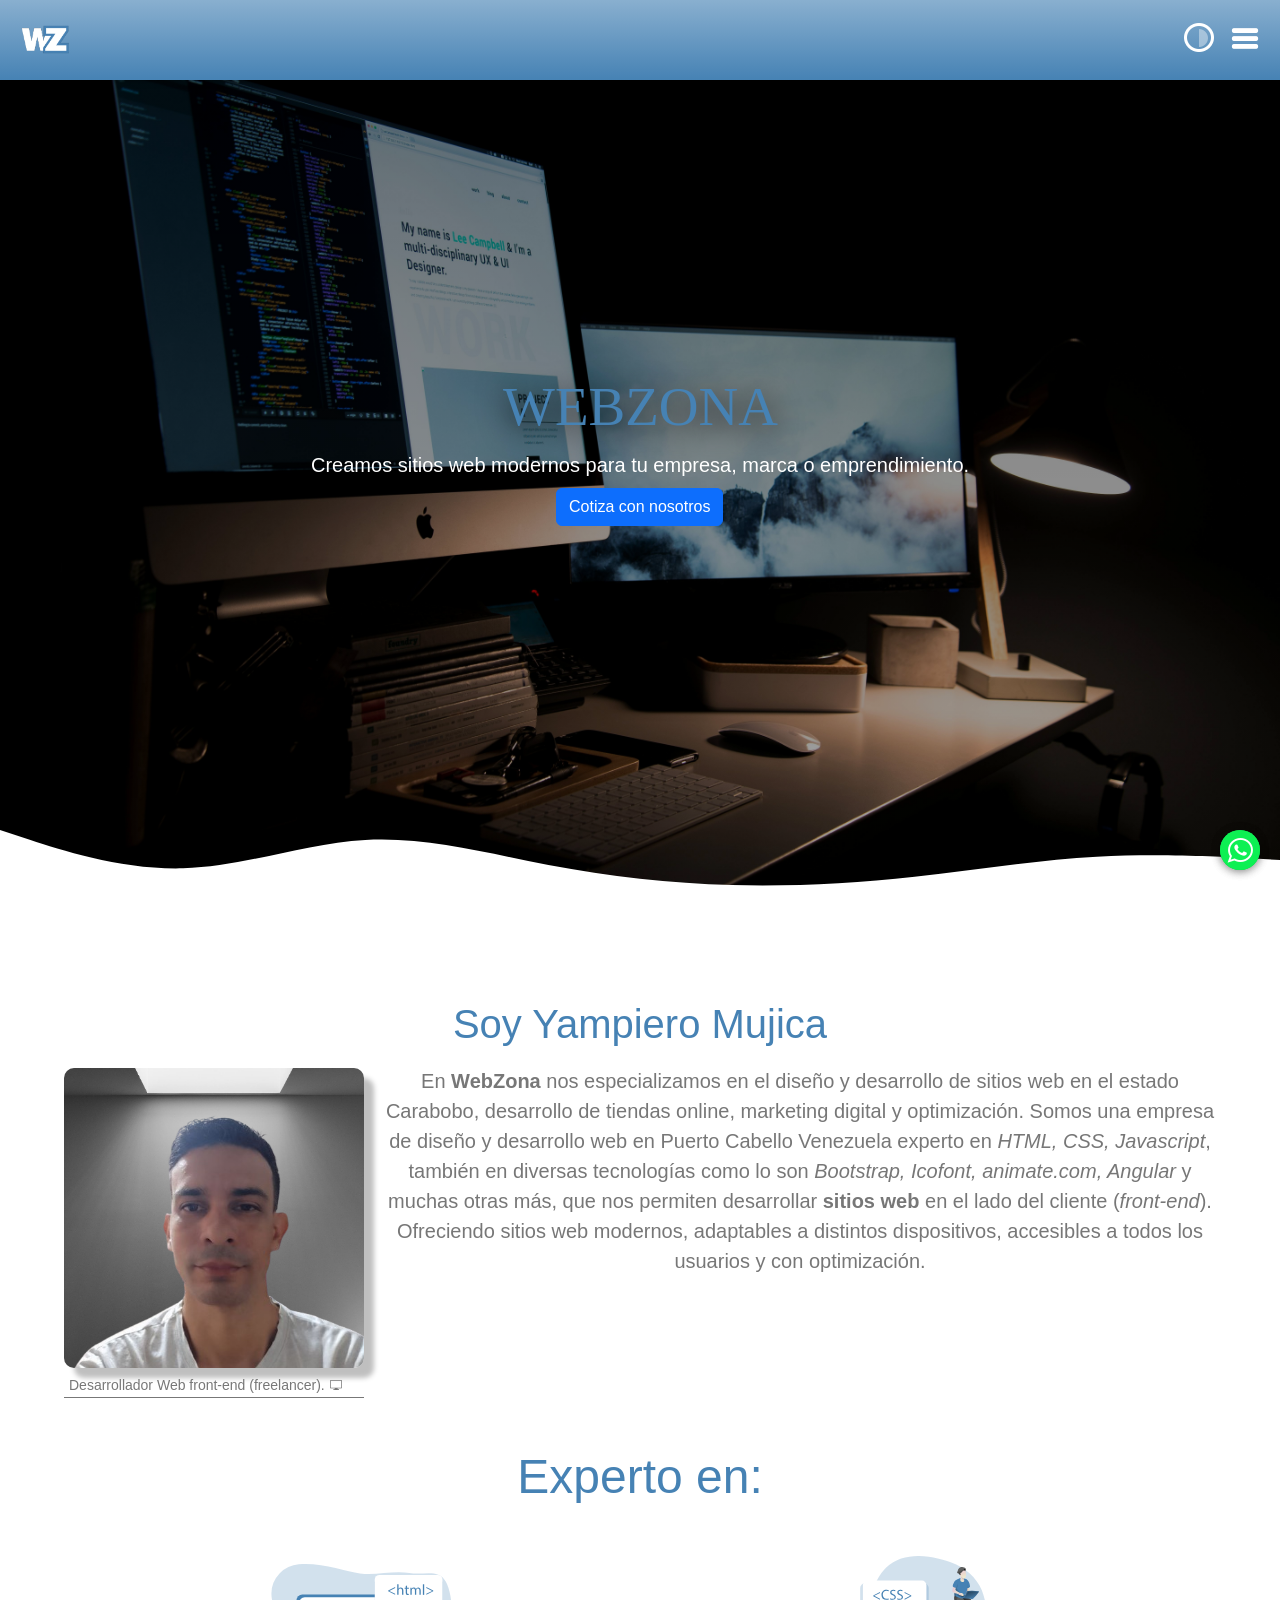
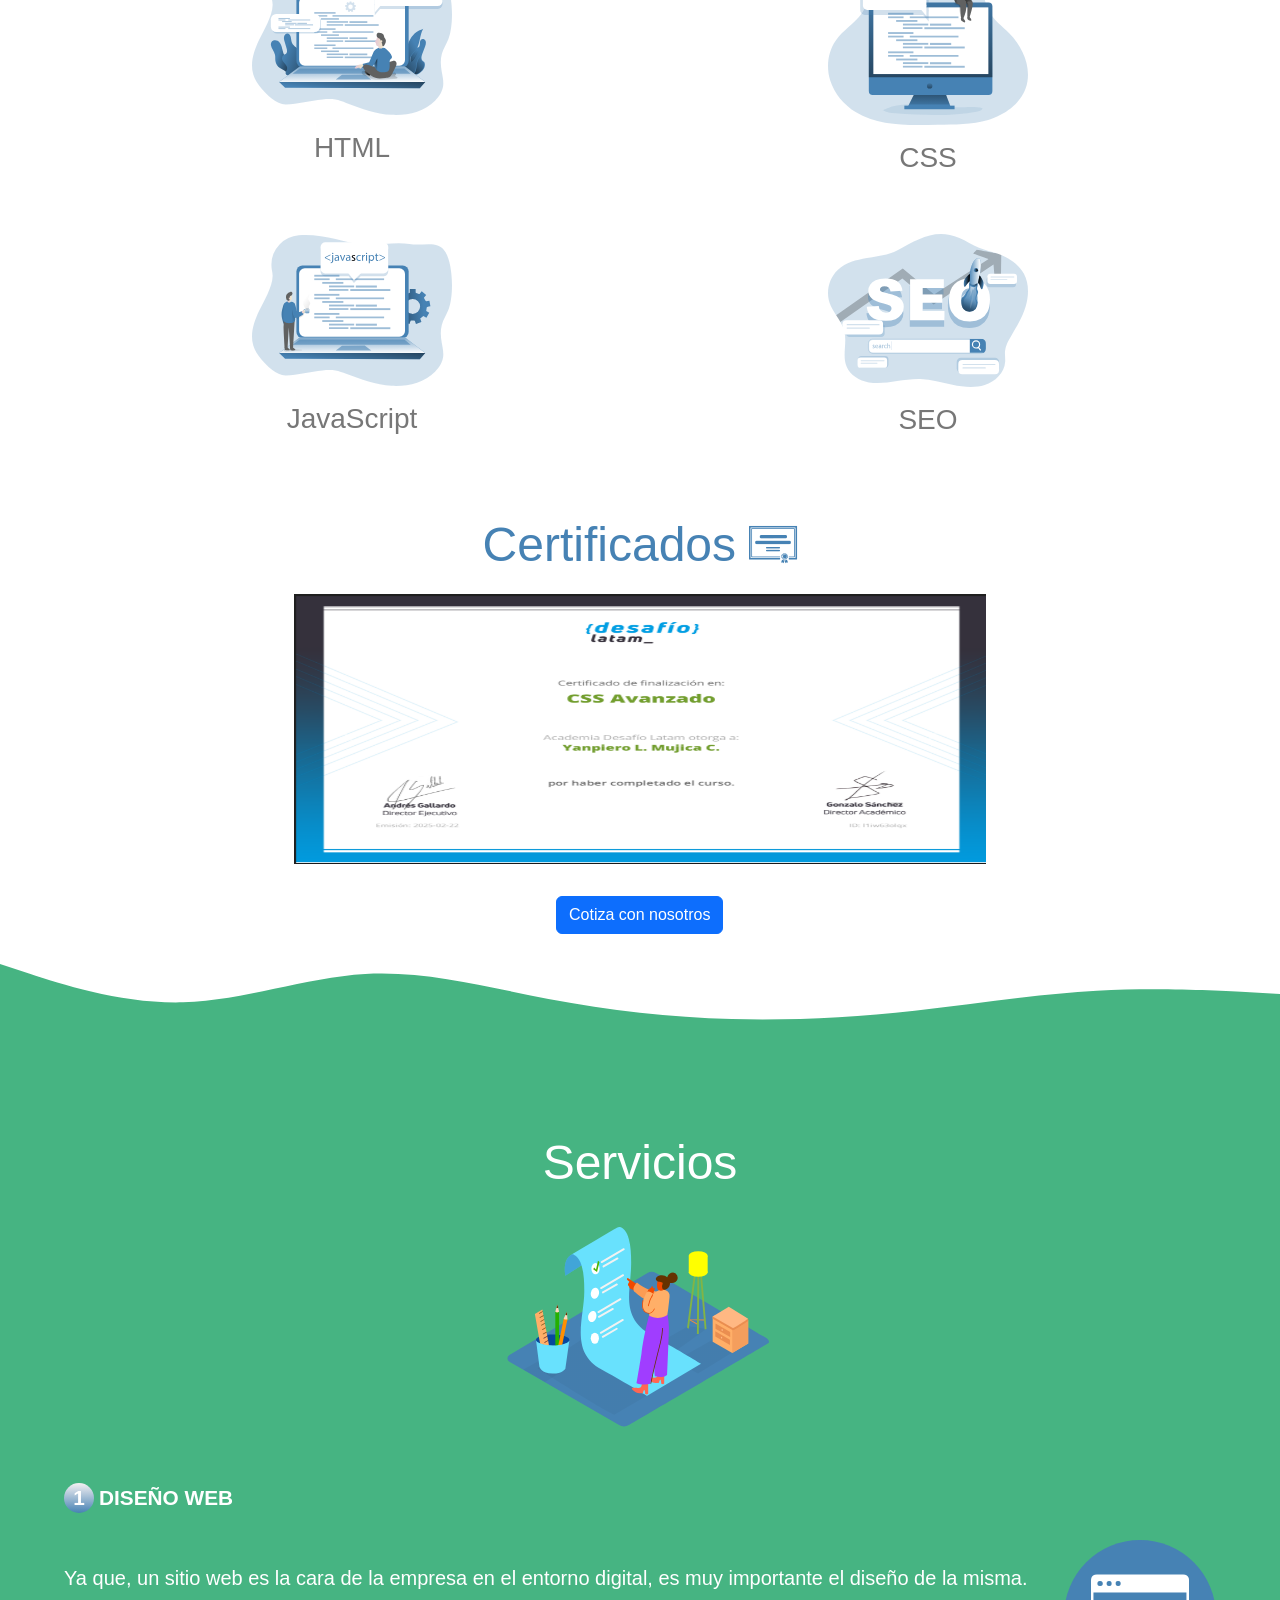
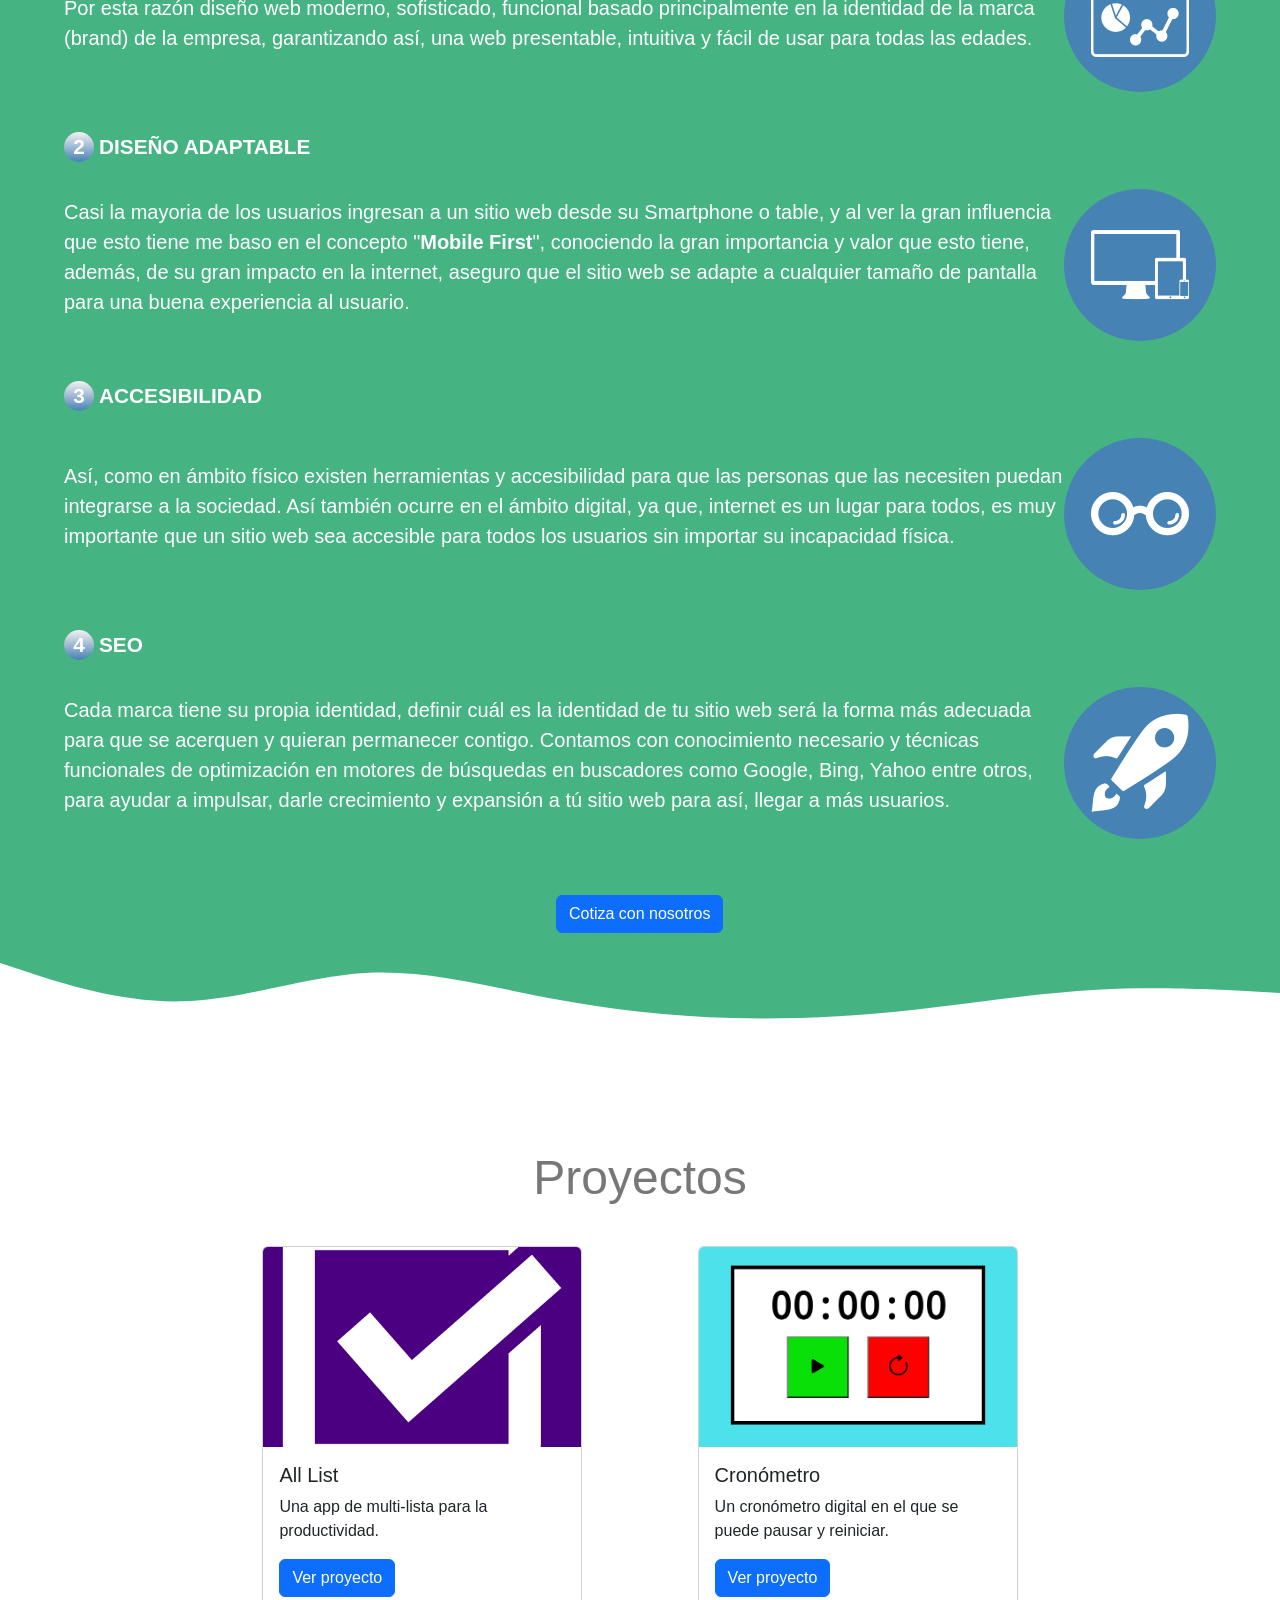
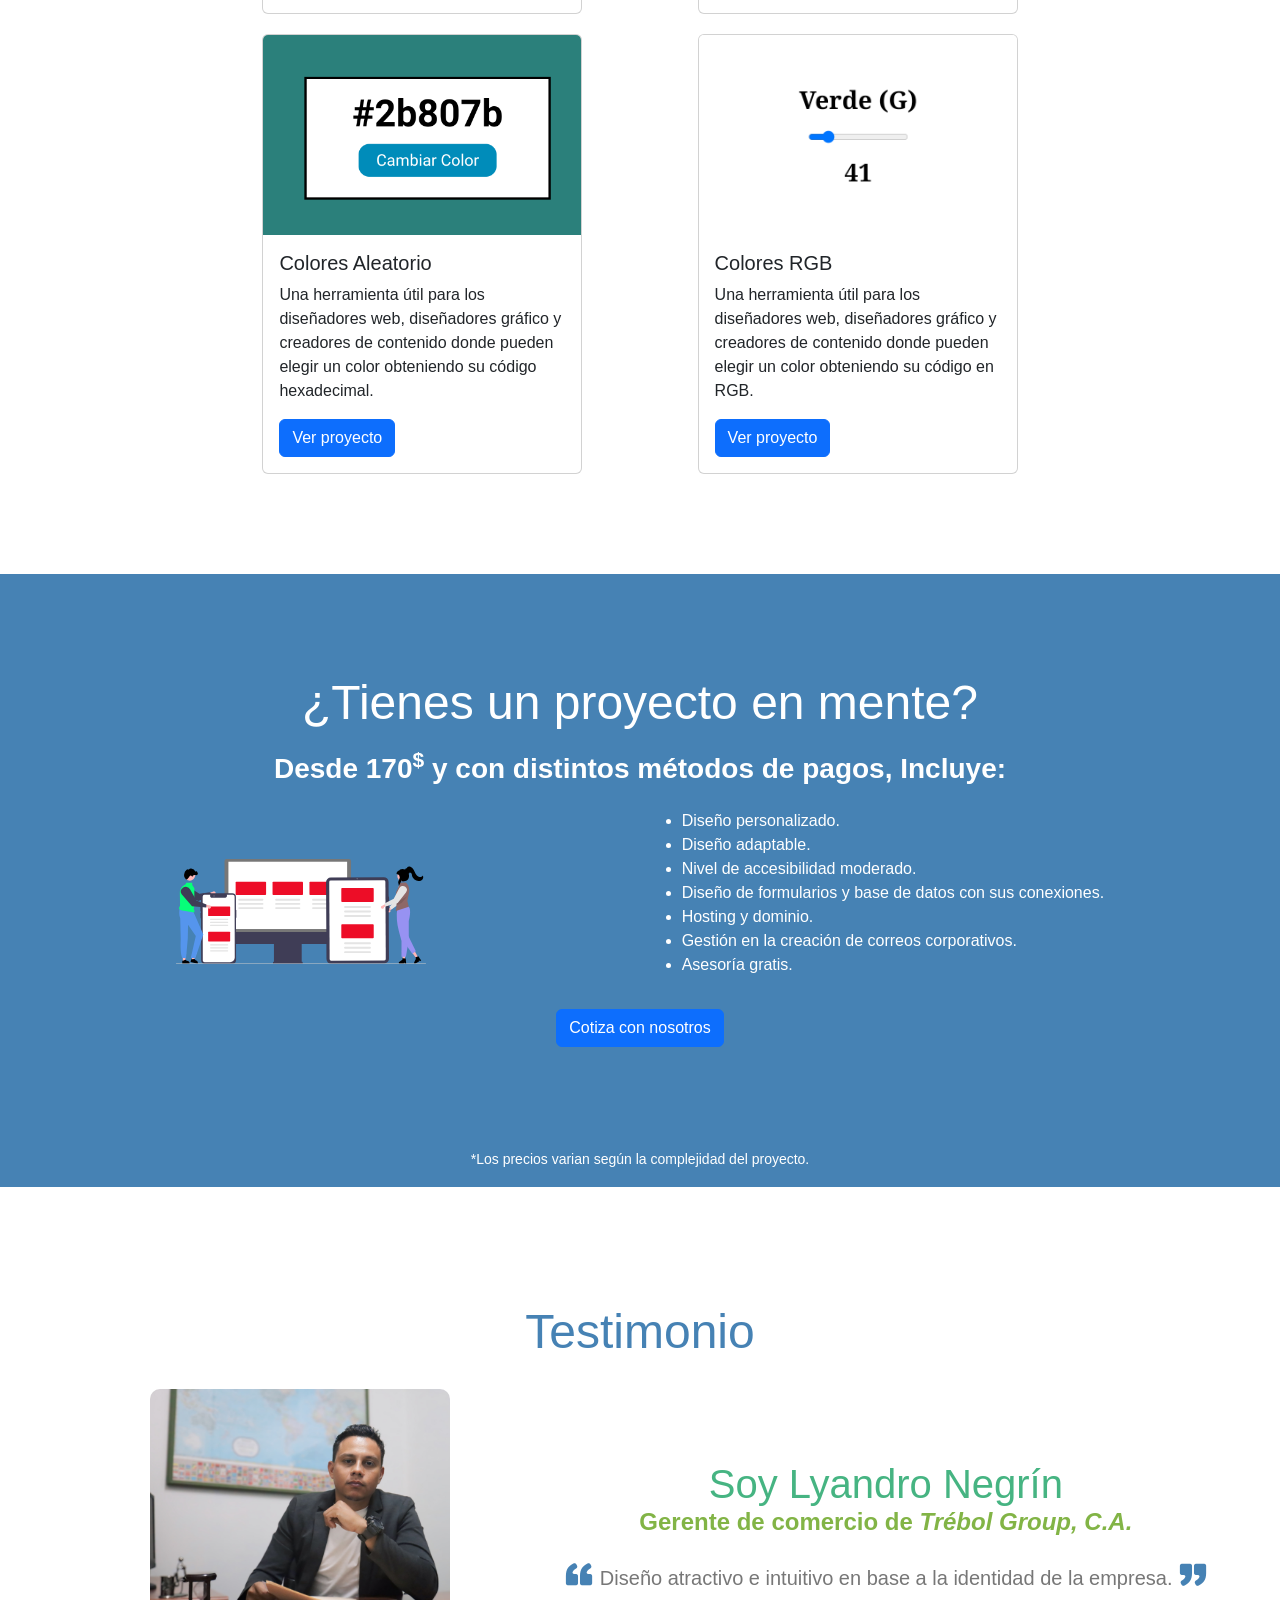
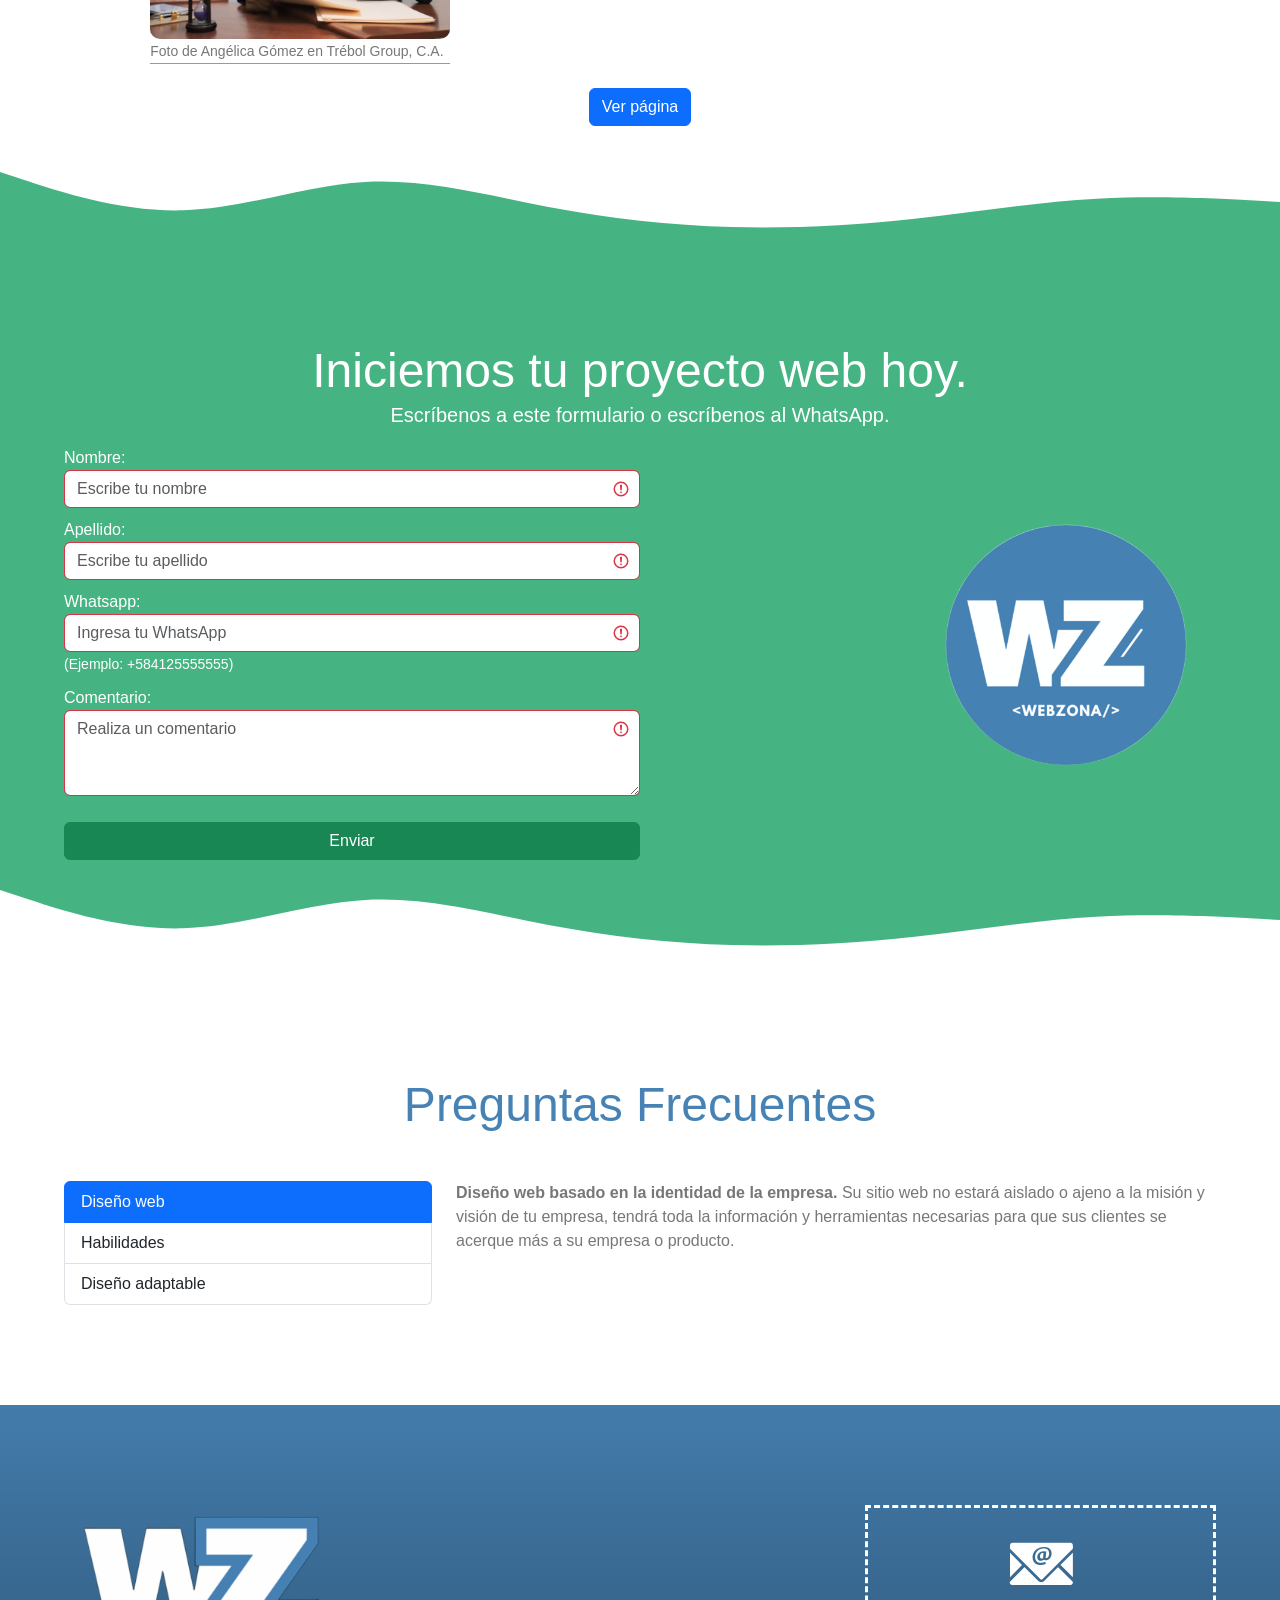
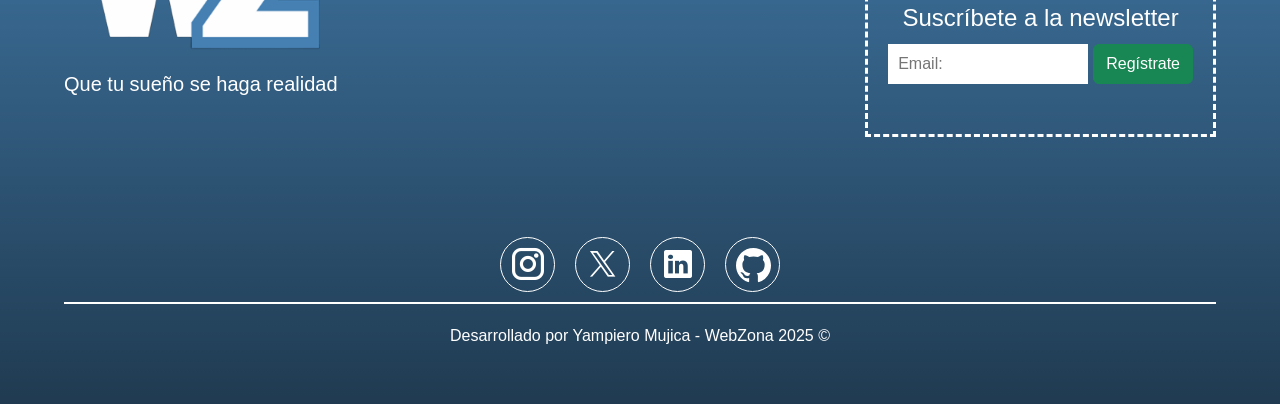
==== index.html @ 3b7b5220 "Update index.html" ====
<!DOCTYPE html>
<html lang="es-ve" data-theme="light">

<head>
  <meta charset="UTF-8">
  <meta name="viewport" content="width=device-width, initial-scale=1.0">
  <meta name="author" content="Yampiero Mujica">
  <meta name="title" content="WebZona">
  <meta name="description" content="Portafolio web donde aparece información de los servicios web que ofrece WebZona.">
  <meta name="keywords" content="Programación, Web, Diseño web, HTML, CSS, JavaScript, Yampiero, certificados, testimonios, webzona">
  <meta name="theme-color" content="#4682B4">
  <title>WebZona</title>
  <link rel="shortcut icon" type="image/x-icon" href="webzona-favico.png">

  <!-- CSS -->

  <link rel="stylesheet" href="bootstrap.min.css">
  <link rel="stylesheet" href="fuentes.css">
  <link rel="stylesheet" href="boton-ws.css">
  <link rel="stylesheet" href="estilos.css">
  <link rel="stylesheet" href="">
  <link rel="stylesheet" href="icofont.min.css">
  <link rel="stylesheet" href="animate.min.css">

  <!-- JavaScript -->

  <script defer src="index.js"></script>
  <script defer src="tema.js"></script>
  <script defer src="script.js"></script>
  <script defer src="popper.min.js"></script>
  <script defer src="loaderPage.js"></script>

  <script defer src="validar-formulario.js"></script>

  <script defer src="scroll.js"></script>
  <script defer src="bootstrap.min.js"></script>

</head>

<body class="grid__contenedor">

  <header class="header" id="inicio" title="Foto de Lee Campbell.">
    <nav class="nav">

      <div class="nav__elementos">
        <div class="logo">

          <figure><a href="#inicio"><img src="webzona-logo.png" class="brand__logo" role="img" alt="logo del brand" aria-label="Brand" title="Brand" alt="Logo de la marca"> </a>         </figure>
        </div>
        <div class="elementos__ico">
          <figure class="main__light me-3">
            <label for="modo">
              <span class="icofont-duotone icofont-increase img__tema" id="" title="Ajustar color del tema"></span>
              <input type="checkbox" id="modo" class="main__check">
            </label>
          </figure>
          <figure><span class="icofont-navigation-menu hamburger" alt="Menú" title="Menú" role="img" aria-label="Menú"></span></figure>
        </div>
      </div>

      <a href="https://wa.me/message/5WCITO3IG63IO1" title="Escríbenos en WhatsApp" aria-label="Icono de WhatsApp" class="btn-ws" role="link" target="_blank"><span class="icofont-brand-whatsapp btn-ws" alt="Icono de WhatsApp" role="img" aria-label="Logo de WhatsApp"></span>
      </a>

      <ul class="menu-navegacion" rol="nav">
        <li><a class="link" href="#inicio"> <span class="icofont-home"></span> Inicio</a></li>
        <li><a class="link" href="#sobre-mi"><span class="icofont-user"></span> sobre mí</a></li>

        <li><a class="link" href="#servicio"><span class="icofont-tools-alt-2"></span> Servicio</a></li>
       
        <li><a class="link" href="#testimonios"><span class="icofont-speech-comments"></span> Testimonios</a></li>
       
        <li class=""><a class="link" href="https://yampicode.blogspot.com" target="_blank"><span class="icofont-blogger"></span> Blog</a>
        </li>
        <li class=""><a class="link" href="#faq"><span class="icofont-support-faq"></span> Preguntas Frecuentes</a>
        </li>
        <li><a class="link" href="#footer"><span class="icofont-support"></span> Contacto</a></li>

        <span class="icofont-close close" alt="Cerrar menú" title="Cerrar menú" role="img" aria-label="Cerrar menú"></span>
      </ul>
    </nav>

    <div class="contenedor head" title="Foto de Monoar Rahman en Pexels">
      <h1 id="" class="titulo
        animate__animated animate__bounceInUp animate__slower animate__delay-1s">
        <stromg>WebZona</stromg>
      </h1>
      <p class="copy animate__animated animate__swing animate__delay-3s animate__slower mb-2">
        Creamos sitios web modernos para tu empresa, marca o emprendimiento.
      </p>
      <a href="index.html#presupuesto" class="btn btn-primary animate__animated animate__swing animate__delay-3s animate__slow">Cotiza con nosotros</a>
    </div>
    <figure>
      <svg class="wave wave-light" xmlns="http://www.w3.org/2000/svg" viewBox="0 0 1440 320" preserveAspectRatio="none">
        <path fill=" #fff" fill-opacity="1" d="M0,96L34.3,128C68.6,160,137,224,206,218.7C274.3,213,343,139,411,128C480,117,549,171,617,208C685.7,245,754,267,823,272C891.4,277,960,267,1029,245.3C1097.1,224,1166,192,1234,181.3C1302.9,171,1371,181,1406,186.7L1440,192L1440,320L1405.7,320C1371.4,320,1303,320,1234,320C1165.7,320,1097,320,1029,320C960,320,891,320,823,320C754.3,320,686,320,617,320C548.6,320,480,320,411,320C342.9,320,274,320,206,320C137.1,320,69,320,34,320L0,320Z"></path>
      </svg>

      <svg class="wave wave-dark" xmlns="http://www.w3.org/2000/svg" viewBox="0 0 1440 320" preserveAspectRatio="none">
        <path fill=" #111" fill-opacity="1" d="M0,96L34.3,128C68.6,160,137,224,206,218.7C274.3,213,343,139,411,128C480,117,549,171,617,208C685.7,245,754,267,823,272C891.4,277,960,267,1029,245.3C1097.1,224,1166,192,1234,181.3C1302.9,171,1371,181,1406,186.7L1440,192L1440,320L1405.7,320C1371.4,320,1303,320,1234,320C1165.7,320,1097,320,1029,320C960,320,891,320,823,320C754.3,320,686,320,617,320C548.6,320,480,320,411,320C342.9,320,274,320,206,320C137.1,320,69,320,34,320L0,320Z"></path>
      </svg>
    </figure>

    <div class="loader-page" id="loader-page">
      <figure>
        <img class="img__loader-page animate__animated animate__fadeIn animate__slow" src="webzona.png" alt="Logo" />
      </figure>
    </div>
  </header>
  <main>

    <!-- Quién soy -->

    <section id="sobre-mi" class="cont-sobre-mi">
      <div class="contenedor">

        <h2 class="sobre-mi__subtitulo">Soy Yampiero Mujica</h2>

        <div class="sobre-mi__contenido">
          <figure class="figure__sobreMi"><a href="yampicode.png">
            <img class="yo__img" id="yo__img" src="yampicode.png" alt="Foto de Yampiero Mujica" title="Foto de Yampiero Mujica" aria-label="Foto de Yampiero Mujica" role="img">
          </a>
            <figcaption class=""><small class="">Desarrollador Web front-end (freelancer). <span class="icofont-computer"></span></small></figcaption>
          </figure>

          <p id="animado" class="parrafo text-center mt-2">
            En <strong>WebZona</strong> nos especializamos en el diseño y desarrollo de sitios web en el estado Carabobo, desarrollo de tiendas online, marketing digital y optimización. Somos una empresa de diseño y desarrollo web en Puerto Cabello Venezuela
            experto en <em>HTML, CSS, Javascript</em>, también en diversas tecnologías como lo son <em>Bootstrap, Icofont, animate.com, Angular</em> y muchas otras más, que nos  permiten desarrollar <strong>sitios web</strong> en el lado del cliente (<em>front-end</em>).
            <br />
            Ofreciendo sitios web modernos, adaptables a distintos dispositivos, accesibles a todos los usuarios y con optimización.
          </p>
        </div>

        <div class="experto">
          <h2 class="subtitulo animate__animated animate__jackInTheBox animate__delay-3s animate__slower">Experto en:</h2>

          <div class="experts">
            <div class="row fila">
              <div class=" col-6 cont-expert animate__animated animate__bounceInLeft
                animate__slower
                animate__delay-3s">
                <figure>
                  <img src="html-monochromatic.svg" alt="Imagen de una laptop con el nombre de HTML" title="HTML" aria-label="Imagen de una lapto con el nombre de HTML" role="img">
                </figure>
                <h3 class="n-expert">HTML</h3>
              </div>
              <div class="col-6 cont-expert animate__animated animate__bounceInLeft
                animate__slower
                animate__delay-3s">
                <figure>
                  <img src="css-monochromatic.svg" alt="Imagen de una laptop con el nombre de CSS" title="CSS" aria-label="Imagen de una lapto con el nombre de CSS" role="img">
                </figure>
                <h3 class="n-expert">CSS</h3>
              </div>
            </div>
            <div class="row fila">


              <div class="col-6 cont-expert animate__animated animate__bounceInRight
                animate__slower
                animate__delay-3s"
                >
                <figure>
                  <img src="javascript-monochromatic.svg" alt="Imagen de una laptop con el nombre de JavaScript" class=""
                  title="JavaScript" aria-label="Imagen de una lapto con el nombre de JavaScript" role="img">
                </figure>
                <h3 class="n-expert">JavaScript</h3>
              </div>

              <div class="col-6 cont-expert animate__animated animate__bounceInRight
                animate__slower
                animate__delay-3s">
                <figure>
                  <img src="seo-monochromatic-1adc1.svg" alt="Diseño adaptable en distintas pantallas" class=""
                  title="SEO" aria-label="Gráfico de SEO" role="img">
                </figure>
                <h3 class="n-expert ">SEO</h3>
              </div>
            </div>

            <div class="certificados">
              <h2 class="subtitulo ">Certificados <span class="icofont-certificate-alt-1 "></span></h2>
              <div id="carouselExampleAutoplaying" class="carousel slide" data-bs-ride="carousel">
                <div class="carousel-indicators">
                  <button type="button" data-bs-target="#carouselExampleAutoplaying" data-bs-slide-to="0" class="active" aria-current="true" aria-label="Slide 1"></button>
                  <button type="button" data-bs-target="#carouselExampleAutoplaying" data-bs-slide-to="1" aria-label="Slide 2"></button>
                  <button type="button" data-bs-target="#carouselExampleAutoplaying" data-bs-slide-to="2" aria-label="Slide 3"></button>
                  <button type="button" data-bs-target="#carouselExampleAutoplaying" data-bs-slide-to="3" aria-label="Slide 4"></button>
                  <button type="button" data-bs-target="#carouselExampleAutoplaying" data-bs-slide-to="4" aria-label="Slide 5"></button>
                  <button type="button" data-bs-target="#carouselExampleAutoplaying" data-bs-slide-to="5" aria-label="Slide 6"></button>
                </div>
                <div class="carousel-inner">
                  <div class="carousel-item active">
                    <img src="desarrolloWeb.png" class="d-block" alt="Certificado en desarrollo web">
                  </div>
                  <div class="carousel-item">
                    <img src="cssAvanzado.png" class="d-block" alt="Certificado en CSS Avanzado">
                  </div>

                  <div class="carousel-item">
                    <img src="gitygithub.png" class="d-block" alt="Certificado en Git y GitHub">
                  </div>
                  
                  <div class="carousel-item">
                    <img src="potenciaTuIngles.png" class="d-block" alt="Certificado en el taller Potencia tu inglés">
                  </div>
                  <div class="carousel-item">
                    <img src="arteEnElCodigo.png" class="d-block" alt="Certificado en Arte en el código.">
                  </div>
                  
                   <div class="carousel-item">
                <img src="UX-UI.png" class="d-block" alt="Certificado en UX/UI.">
                  </div>
                </div>
                <button class="carousel-control-prev" type="button" data-bs-target="#carouselExampleAutoplaying" data-bs-slide="prev">
                  <span class="carousel-control-prev-icon" aria-hidden="true"></span>
                  <span class="visually-hidden">Previous</span>
                </button>
                <button class="carousel-control-next" type="button" data-bs-target="#carouselExampleAutoplaying" data-bs-slide="next">
                  <span class="carousel-control-next-icon" aria-hidden="true"></span>
                  <span class="visually-hidden">Next</span>
                </button>
              </div>
            </div>

          </div>


          <figure>
            <svg class="wave" xmlns="http://www.w3.org/2000/svg" viewBox="0 0 1440 320" preserveAspectRatio="none">
              <path fill="#46B482" fill-opacity="1" d="M0,96L34.3,128C68.6,160,137,224,206,218.7C274.3,213,343,139,411,128C480,117,549,171,617,208C685.7,245,754,267,823,272C891.4,277,960,267,1029,245.3C1097.1,224,1166,192,1234,181.3C1302.9,171,1371,181,1406,186.7L1440,192L1440,320L1405.7,320C1371.4,320,1303,320,1234,320C1165.7,320,1097,320,1029,320C960,320,891,320,823,320C754.3,320,686,320,617,320C548.6,320,480,320,411,320C342.9,320,274,320,206,320C137.1,320,69,320,34,320L0,320Z"></path>
            </svg>
          </figure>
        </div>
<a href="index.html#presupuesto" class="mt-3 btn btn-primary animate__animated animate__swing animate__delay-3s animate__slow">Cotiza con nosotros</a>
      </section>

      <!-- Servicios -->

      <section class="servicio" id="servicio">
        <div class="contenedor">
          <h2 id="subtitulo-animado" class="servicio__subtitulo">Servicios</h2>
          <div class="contenedor-servicio">
            <figure>
              <img src="checklist.svg" class="servicio__img" id="" alt="Revisando lista" title="Chequeando lista" aria-label="Revisando lista" role="img">
            </figure>
            <div class="checklist-servicio">
              <div class="service">
                <h4 class="n-service"><span class="number">1</span>Diseño web</h4>
                <div class="servicio__contenido">

                  <p class="parrafo">
                    Ya que, un sitio web es la cara de la empresa en el entorno digital, es muy importante el diseño de la misma. Por esta razón diseño web moderno, sofisticado, funcional basado principalmente en la identidad de la marca (brand) de la empresa, garantizando así, una web presentable, intuitiva y fácil de usar para todas las edades.
                  </p>
                  <figure class="fg__ico ">
                    <span class="icofont-dashboard-web ico__servicio" id="ico__servicio-1"></span>
                  </figure>
                </div>

              </div>
              <div class="service">
                <h4 class="n-service"><span class="number">2</span>Diseño Adaptable</h4>
                <div class="servicio__contenido">
                  <p class="parrafo">
                    Casi la mayoria de los usuarios ingresan a un sitio web desde su Smartphone o table, y al ver la gran influencia que esto tiene me baso en el concepto "<strong>Mobile First</strong>", conociendo la gran importancia y valor que esto tiene, además, de su gran impacto en la internet, aseguro que el sitio web se adapte a cualquier tamaño de pantalla para una buena experiencia al usuario.
                  </p>
                  <figure class="fg__ico">
                    <span class="icofont-responsive ico__servicio" id="ico__servicio-2"></span>
                  </figure>
                </div>
              </div>
              
              <div class="service">
                <h4 class="n-service"><span class="number">3</span>Accesibilidad</h4>
                <div class="servicio__contenido">

                  <p class="parrafo">
                    Así, como en ámbito físico existen herramientas y accesibilidad para que las personas que las necesiten puedan integrarse a la sociedad. Así también ocurre en el ámbito digital, ya que, internet es un lugar para todos, es muy importante que un sitio web sea accesible para todos los usuarios sin importar su incapacidad física.
                  </p>
                  <figure class="fg__ico">
                    <span class="icofont-optic ico__servicio" id="ico__servicio-3"></span>
                  </figure>
                </div>
              </div>

              <div class="service">
                <h4 class="n-service"><span class="number">4</span>SEO</h4>
                <div class="servicio__contenido">

                  <p class="parrafo">
                    Cada marca tiene su propia identidad, definir cuál es la identidad de tu sitio web será la forma más adecuada para que se acerquen y quieran permanecer contigo.
                Contamos con  conocimiento necesario y técnicas funcionales de optimización en motores de búsquedas en  buscadores como Google, Bing, Yahoo entre otros, para ayudar a impulsar, darle crecimiento y expansión a tú sitio web para así, llegar a más usuarios.
                  </p>
                  <figure class="fg__ico">
                    <span class="icofont-space-shuttle ico__servicio" id="ico__servicio-4"></span>
                  </figure>
                </div>
              </div>
               <a href="index.html#presupuesto" class="mt-3 btn btn-primary animate__animated animate__swing animate__delay-3s animate__slow">Cotiza con nosotros</a>
            </div>
           
          </div>
          
        </div>

      </div>
   <figure>
      <svg class="wave wave-light" xmlns="http://www.w3.org/2000/svg" viewBox="0 0 1440 320" preserveAspectRatio="none">
        <path fill=" #fff" fill-opacity="1" d="M0,96L34.3,128C68.6,160,137,224,206,218.7C274.3,213,343,139,411,128C480,117,549,171,617,208C685.7,245,754,267,823,272C891.4,277,960,267,1029,245.3C1097.1,224,1166,192,1234,181.3C1302.9,171,1371,181,1406,186.7L1440,192L1440,320L1405.7,320C1371.4,320,1303,320,1234,320C1165.7,320,1097,320,1029,320C960,320,891,320,823,320C754.3,320,686,320,617,320C548.6,320,480,320,411,320C342.9,320,274,320,206,320C137.1,320,69,320,34,320L0,320Z"></path>
      </svg>

      <svg class="wave wave-dark" xmlns="http://www.w3.org/2000/svg" viewBox="0 0 1440 320" preserveAspectRatio="none">
        <path fill=" #111" fill-opacity="1" d="M0,96L34.3,128C68.6,160,137,224,206,218.7C274.3,213,343,139,411,128C480,117,549,171,617,208C685.7,245,754,267,823,272C891.4,277,960,267,1029,245.3C1097.1,224,1166,192,1234,181.3C1302.9,171,1371,181,1406,186.7L1440,192L1440,320L1405.7,320C1371.4,320,1303,320,1234,320C1165.7,320,1097,320,1029,320C960,320,891,320,823,320C754.3,320,686,320,617,320C548.6,320,480,320,411,320C342.9,320,274,320,206,320C137.1,320,69,320,34,320L0,320Z"></path>
      </svg>
          </figure>
    </section>

       <section class="proyectos" id="proyectos">
      <div class="cont__proyectos contenedor">
        <h2 class="subtitulo"> Proyectos</h2>
        <div class="cards__proyectos">


          <div class="card">
            <img src="allList.png" class="card-img-top" alt="Logo de All List">
            <div class="card-body">
              <h5 class="card-title">All List</h5>
              <p class="card-text">
                Una app de multi-lista para la productividad.
              </p>
              <a href="https://all-list.vercel.app/" class="btn btn-primary">Ver proyecto</a>
            </div>
          </div>

          <div class="card">
            <img src="cronometroImg.png" class="card-img-top" alt="Captura de pantalla de la interfaz de usuario de Colore RGB.">
            <div class="card-body">
              <h5 class="card-title">Cronómetro</h5>
              <p class="card-text">
                Un cronómetro digital en el que se puede pausar y reiniciar.
              </p>
              <a href="https://cronometro-digital.vercel.app/" class="btn btn-primary">Ver proyecto</a>
            </div>
          </div>

          <div class="card">
            <img src="colores-aleatorio.png" class="card-img-top" alt="...">
            <div class="card-body">
              <h5 class="card-title">Colores Aleatorio</h5>
              <p class="card-text">
                Una herramienta útil para los diseñadores web, diseñadores gráfico y creadores de contenido donde pueden elegir un color obteniendo su código hexadecimal.
              </p>
              <a href="https://colorhexadecimal.vercel.app/" class="btn btn-primary">Ver proyecto</a>
            </div>
          </div>

          <div class="card">
            <img src="colores-rgb.png" class="card-img-top" alt="...">
            <div class="card-body">
              <h5 class="card-title">Colores RGB</h5>
              <p class="card-text">
                Una herramienta útil para los diseñadores web, diseñadores gráfico y creadores de contenido donde pueden elegir un color obteniendo su código en RGB.
              </p>
              <a href="https://colores-rgb-yampiero.vercel.app/" class="btn btn-primary">Ver proyecto</a>
            </div>
          </div>

        </div>
      </div>
       </section>
    
    <section class="precios" id="precios">
      <div class="contenedor">
        <hgroup class="">
           <h2 class="subtitulo text-white">¿Tienes un proyecto en mente?</h2>
         <h3 class="text-center text-white">Desde 170<sup>$</sup> y con distintos métodos de pagos, Incluye:</h3>
        </hgroup>
       <div class="precio__contenido mt-4">
         
         <figure id="animacionPrecioImg"><img class="precio__img" src="responsivo.svg" alt="Ilustración de una laptop grande con un chico a la izquierda y una chica a la derecha." /></figure>
     
     <ul class="" id="animacionPrecioUl">
       <li class="">Diseño personalizado.</li>
       <li class="">Diseño adaptable.</li>
       <li class="">Nivel de accesibilidad moderado.</li>
       <li class="">Diseño de formularios y base de datos con sus conexiones.</li>
       <li class="">Hosting y dominio.</li>
        <li class="">Gestión en la creación de correos corporativos.</li>
         <li class="">Asesoría gratis.</li>
     </ul>
     
     
      </div>
      <div class="precios__btn">
        <a href="index.html#presupuesto" class="mt-3 btn btn-primary">Cotiza con nosotros</a>
      </div>
      
      </div>
       <p class="text-center pb-3"><small>*Los precios varian según la complejidad del proyecto.</small>
       </p>
    </section>
    
    <!-- Testimonios -->

    <section class="testimonio" id="testimonios">
      <div class="contenedor__testimonio contenedor">
        <h2 class="subtitulo">Testimonio</h2>
        <div class="contenido__testimomio py-2">

          <figure class="figure__testimonio mx-auto">
            <a class="" href="lyandro.jpg">
              <img class="img__testimomio" src="lyandro.jpg" alt="Foto de Lyandro Negrín de Trébol Group, C.A." />
            </a>
            <figcaption><small>Foto de Angélica Gómez en Trébol Group, C.A.</small></figcaption>
          </figure>
          <div class="texto__testimonio">
            <hgroup class="mb-3 hgroup__testimonio animate__animated animate__flipInX
              animate__slow
              animate__delay-4s">
              <h3 class="subtitulo">Soy Lyandro Negrín</h3>
              <h4 class="subtitulo__testimonio">Gerente de comercio de <em>Trébol Group, C.A.</em></h4>
            </hgroup>
            <p class="parrafo__testimonio px-2 animate__animated animate__fadeInRight animate__delay-2s animate__slow">
              <span class="icofont-quote-left"></span>
              Diseño atractivo e intuitivo en base a la identidad de la empresa. <span class="icofont-quote-right"></span>
            </p>
          </div>
        </div>
        <a href="https://www.trebolgroup.com.ve" target="_blank" rol="link" class="cta__testimonio btn btn-primary animate__animated animate__fadeInLeft animate__delay-2s animate__slow" type="button">Ver página</a>
        <figure>
          <svg class="wave" xmlns="http://www.w3.org/2000/svg" viewBox="0 0 1440 320" preserveAspectRatio="none">
            <path fill="#46B482" fill-opacity="1" d="M0,96L34.3,128C68.6,160,137,224,206,218.7C274.3,213,343,139,411,128C480,117,549,171,617,208C685.7,245,754,267,823,272C891.4,277,960,267,1029,245.3C1097.1,224,1166,192,1234,181.3C1302.9,171,1371,181,1406,186.7L1440,192L1440,320L1405.7,320C1371.4,320,1303,320,1234,320C1165.7,320,1097,320,1029,320C960,320,891,320,823,320C754.3,320,686,320,617,320C548.6,320,480,320,411,320C342.9,320,274,320,206,320C137.1,320,69,320,34,320L0,320Z"></path>
          </svg>
        </figure>
      </div>

    </section>

    <section class="presupuesto" id="presupuesto">
      <div class="contenedor">
        <h2 class="subtitulo">Iniciemos tu proyecto web hoy. </h2>
        <p class="parrafo text-center">
          Escríbenos a este formulario o escríbenos al WhatsApp.
        </p>
        <div class="cont__aside">


          <form id="formUsuario" class="was-validated form__aside" action="https://formspree.io/f/mbldvjqy" method="post" onsubmit=" validarFormulario()">
            <div class="inputs__contenedor">
              <div class="inputs">
                <label for="nombre">Nombre: </label>
                <input type="text" name="nombre" class="form-control" id="nombre" value="" placeholder="Escribe tu nombre" required pattern="[a-zA-Z\s]{2,15}" title="Solo letras y espacios de 2 a 15 carácteres."/>

              </div>
              <div class="inputs">
                <label for="apellido">Apellido: </label>
                <input type="text" name="apellido" class="form-control" id="apellido" placeholder="Escribe tu apellido" required pattern="[a-zA-Z\s]{2,15}" title="Solo letras y espacios de 2 a 15 carácteres."/>
              </div>
              <div class="inputs">
                <label for="Whatsapp" class="">Whatsapp: </label>

                <input type="tel" name="Whatsapp" class="form-control" id="Whatsapp" value="" placeholder="Ingresa tu WhatsApp" required pattern="\+\d{8,15}" title="Por favor, introduce un número de WhatsApp válido (ej: +5491123456789)."/>
                <small class="">(Ejemplo: +584125555555)</small>
              </div>
              <div class="inputs">
                <label for="comentario" class="">Comentario: </label>
                <textarea class="form-control" id="comentario" name="comentario" placeholder="Realiza un comentario" rows="3" required maxlength="250" title="Tiene un máximo de 250 carácteres."></textarea>

              </div>
              <input type="submit" name="enviar" class="btn btn-success mt-3 w-100" id="enviar" value="Enviar" />
            </div>
          </form>

          <figure class="figure__form"><img class="form__logo" src="webzona.png" alt="Logo" /></figure>
        </div>
      </div>

         <figure>
      <svg class="wave wave-light" xmlns="http://www.w3.org/2000/svg" viewBox="0 0 1440 320" preserveAspectRatio="none">
        <path fill=" #fff" fill-opacity="1" d="M0,96L34.3,128C68.6,160,137,224,206,218.7C274.3,213,343,139,411,128C480,117,549,171,617,208C685.7,245,754,267,823,272C891.4,277,960,267,1029,245.3C1097.1,224,1166,192,1234,181.3C1302.9,171,1371,181,1406,186.7L1440,192L1440,320L1405.7,320C1371.4,320,1303,320,1234,320C1165.7,320,1097,320,1029,320C960,320,891,320,823,320C754.3,320,686,320,617,320C548.6,320,480,320,411,320C342.9,320,274,320,206,320C137.1,320,69,320,34,320L0,320Z"></path>
      </svg>

      <svg class="wave wave-dark" xmlns="http://www.w3.org/2000/svg" viewBox="0 0 1440 320" preserveAspectRatio="none">
        <path fill=" #111" fill-opacity="1" d="M0,96L34.3,128C68.6,160,137,224,206,218.7C274.3,213,343,139,411,128C480,117,549,171,617,208C685.7,245,754,267,823,272C891.4,277,960,267,1029,245.3C1097.1,224,1166,192,1234,181.3C1302.9,171,1371,181,1406,186.7L1440,192L1440,320L1405.7,320C1371.4,320,1303,320,1234,320C1165.7,320,1097,320,1029,320C960,320,891,320,823,320C754.3,320,686,320,617,320C548.6,320,480,320,411,320C342.9,320,274,320,206,320C137.1,320,69,320,34,320L0,320Z"></path>
      </svg>
         </figure>
    </section>

    <section class="" id="faq">
      <div class="contenedor">
        <h2 class="subtitulo text-center mb-5">Preguntas Frecuentes</h2>
      <div class="row">
  <div class="col-4">
    <div class="list-group" id="list-tab" role="tablist">
      <a class="list-group-item list-group-item-action active" id="list-home-list" data-bs-toggle="list" href="#list-home" role="tab" aria-controls="list-home">Diseño web</a>
      <a class="list-group-item list-group-item-action" id="list-profile-list" data-bs-toggle="list" href="#list-profile" role="tab" aria-controls="list-profile">Habilidades</a>
      <a class="list-group-item list-group-item-action" id="list-messages-list" data-bs-toggle="list" href="#list-messages" role="tab" aria-controls="list-messages">Diseño adaptable</a>
     
    </div>
  </div>
  <div class="col-8">
    <div class="tab-content" id="nav-tabContent">
      <div class="tab-pane fade show active" id="list-home" role="tabpanel" aria-labelledby="list-home-list"><strong>Diseño web basado en la identidad de la empresa.</strong> Su sitio web no estará aislado o ajeno a la misión y visión de tu empresa, tendrá toda la información y herramientas necesarias para que sus clientes se acerque más a su empresa o producto.</div>
      <div class="tab-pane fade" id="list-profile" role="tabpanel" aria-labelledby="list-profile-list"><strong><span class="">Experto en HTML, CSS y JavaScript.</span></strong> Su sitio web tendrá un aspecto genial, profesional, presentable e interactivo. Sin complicaciones al navegar en él, ya que, se valdrá de una interfaz intuitiva y moderna, minimalista, mas no simple para su fácil manejo y comprensión.</div>
      <div class="tab-pane fade" id="list-messages" role="tabpanel" aria-labelledby="list-messages-list"><strong><span class="">Aplicando el concepto de Mobile first.</span></strong> Conociendo la gran importancia y valor que esto tiene, además, de su gran impacto en la internet, su sitio web se adaptará a cualquier tamaño de pantalla para una buena experiencia al usuario al navegar en él.</div>
      
  </div>
</div>
</div>
    </section>
  </main>

  <!-- Footer -->

  <footer id="footer">
    <div class="contenedor footer-content">
      <div class="contact-us">
        <figure>
          <a href="#inicio">
            <img src="webzona-logo.png" class="brand__contact-us" role="img" alt="Logo" aria-label="Brand" title="Brand">
          </a>
        </figure>

        <p>
          Que tu sueño se haga realidad
        </p>
      </div>

      <div class="medios">

        <form class="medios__form" action="https://formspree.io/f/xjkgqlal" method="post" id="newsletter">
          <fieldset class="">

            <legend class="leyenda__newsletter"><span class="icofont-email icofont-3x text-center"></span>
              <br />
              Suscríbete a la newsletter</legend>

            <div class="form__inputs">
              <label for="email"></label>
              <input type="email" placeholder="Email:" id="email" class="input__email" name="email" title="Ingresar e-mail">

              <input type="submit" value="Regístrate" class="input__submit btn btn-success" title="Regístrate" role="button">
            </div>
            <p id="mensajeError" class="parrafo__newsletter"></p>
          </fieldset>
        </form>

      </div>
    </div>

    <div>

      <div class="social-media">

        <a href="https://instagram.com/yampieromusic" target="_blank" class="social-media-icon">
          <span class="icofont-instagram" alt="Instagram" title="Ir a Instagram" aria-label="Ir a Instagram" role="img"></span>
        </a>
        <a href="https://x.com/yampi_rap" class="social-media-icon" target="_blank">
          <span class="icofont-x"></span>
        </a>
        <a href="https://ve.linkedin.com/in/yampi-code" target="_blank" class="social-media-icon">
          <span class="icofont-linkedin" alt="Linkedin" title="Ir a Linkedin" aria-label="Ir a Linkedin" role="img"></span>
        </a>

        <a href="https://github.com/yampieromujica" target="_blank" class="social-media-icon">
          <svg xmlns="http://www.w3.org/2000/svg" width="55" height="55" class="github"fill="#fff" class="bi bi-github" viewBox="0 0 16 16">
            <path d="M8 0C3.58 0 0 3.58 0 8c0 3.54 2.29 6.53 5.47 7.59.4.07.55-.17.55-.38 0-.19-.01-.82-.01-1.49-2.01.37-2.53-.49-2.69-.94-.09-.23-.48-.94-.82-1.13-.28-.15-.68-.52-.01-.53.63-.01 1.08.58 1.23.82.72 1.21 1.87.87 2.33.66.07-.52.28-.87.51-1.07-1.78-.2-3.64-.89-3.64-3.95 0-.87.31-1.59.82-2.15-.08-.2-.36-1.02.08-2.12 0 0 .67-.21 2.2.82.64-.18 1.32-.27 2-.27s1.36.09 2 .27c1.53-1.04 2.2-.82 2.2-.82.44 1.1.16 1.92.08 2.12.51.56.82 1.27.82 2.15 0 3.07-1.87 3.75-3.65 3.95.29.25.54.73.54 1.48 0 1.07-.01 1.93-.01 2.2 0 .21.15.46.55.38A8.01 8.01 0 0 0 16 8c0-4.42-3.58-8-8-8" />
          </svg>
        </a>
      </div>

      <div class="line">
      </div>
      <p class="pie">
        Desarrollado por Yampiero Mujica - WebZona 2025 &copy;
      </p>
    </div>
  </footer>

  <script src="validar.js"></script>
</body>
</html>
---- fuentes.css ----
@font-face {
	font-family: "icofont";
	src: url(icofont.ttf);
}

@font-face {
  font-family: "archivo black";
  src: url(Archivoblack-Regular.ttf);
}

@font-face {
  font-family: "tahoma";
  src: url(../fuentes/tahoma.ttf);
}

@font-face {
  font-family: "league spartan";
  src: url(leagueSpartan.ttf);
}
---- boton-ws.css ----
* {
  margin: 0;
  padding: 0;
  box-sizing: border-box;
  border: 0;
}

/* Botón flotante */

.btn-ws {
  position: fixed;
  color: #fff;
  font-size: 25px;
  height: 40px;
  width: 40px;
  bottom: 30px;
  right: 15px;
  background: #0df053;
  padding: 8px;
  border-radius: 50%;
  align-items: center;
  box-shadow: 0 1px 10px rgba(0, 0, 0, 0.3);
  text-decoration: none;
  z-index: 100;
}

.btn-ws:hover {
  background-color: #41fa7a;
}

@media (min-width:576px) {
  .btn-ws {
    right: 10px;
  }
}
@media (min-width:1024px) {
  .btn-ws {
    right: 20px;
  }
}
---- estilos.css ----
* {
  margin: 0;
  padding: 0;
  box-sizing: border-box;
  text-decoration: none;
}

:root {
  --color-h2: #4682B4;
  --color-h3: #46B482;
  --color-h4: #82B446;

  --font-size-parrafo: 1.25em;
  --font-size-subtitulo: 3em;

  --heading-font: "league spartan", Helvetica, sans-serif;

  --bg-brand: #4682B4;
  --bg-color-secundario: #46B482;
  --bg-loader-page: #ffffff;

  --color-white: #ffffff;
  --bg-color-fondo-ico: #4682B4;
  --color-border: #82B446;

  scroll-behavior: smooth;
  height: 100%;
}

:root[data-theme="dark"] {

  --wave-light: none;
  --wave-dark: block;

  --color-img__tema: #320A28;

  --label-color: #320A28;
  --bg-color-form: #fff;
  --bg-color: #111;
  --bg-color-acordeon: #111;
  --text-color: #f4f4f4;
  --enlace-color: #8fd1f4;

  --transition: .5s;
}

:root[data-theme="light"] {

  --color-img__tema: #fff;

  --wave-light: block;
  --wave-dark: none;

  --label-color: #fff;
  --bg-color-form: #000;
  --bg-color: #ffffff;
  --bg-color-acordeon: #fff;
  --text-color: #777;
  --enlace-color: #0080ff;

  --transition: .5s;
}

.grid__contenedor {
  display: grid;
  grid-template-areas: "a a"
  "b b"
  "c c";
}

header {
    grid-area: a;
}
main {
  grid-area: b;
}

footer {
  grid-area: c;
}

body {
  font-family: arial, sans-serif;
  font-size: 100%;
  background-color: var(--bg-color);
  color: var(--text-color);
  transition: var(--transition);
}

.parrafo {
  color: var(--text-color);
  font-size: var(--font-size-parrafo);
}

h2,
h3,
h4 {
  font-family: var(--heading-font);
  font-weight: 600;
}

h2 {
  color: var(--color-h2);
}

h3 {
  color: var(--color-h3);
}

h4 {
  color: var(--color-h4);
}

.contenedor {
  width: 90%;
  max-width: 1200px;
  margin: 0 auto;
  overflow: hidden;
  padding: 100px 0;
}

.img__tema {
  font-size: 30px;
  text-align: center;
  cursor: pointer;
  z-index: 10;
  color: var(--color-img__tema);
}

.main__check {
  position: fixed;
  top: 30px;
  right: 80px;
  width: 30px;
  opacity: 0;
  cursor: pointer;
}


header {
  position: relative;
  height: 100vh;
  background-image: linear-gradient(180deg, #0000008c 0%, #0000005c 100%), url(header.jpg);
  background-repeat: no-repeat;
  background-size: cover;
  background-attachment: fixed;
  background-position: center;
  width: 100%;
}

.head {
  text-align: center;
  padding: 0;
  height: 100%;
  display: flex;
  justify-content: center;
  align-items: center;
  flex-direction: column;
  color: var(--color-white);
}

.nav {
  position: fixed;
  width: 100%;
  height: 80px;
  background-color: var(--bg-brand);
  background-image: linear-gradient( #ffffff5c, var(--bg-brand));
  z-index: 100;
  box-shadow: 0 0 6px rgba(0, 0, 0, .5);
}

.nav__elementos {
  display: flex;
  width: 100%;
  justify-content: space-between;
  margin-top: 15px;
  align-items: center;
}

.elementos__ico {
  display: flex;
  width: max-content;
  justify-content: space-evenly;
  align-items: center;

}

.brand__logo {
  width: 50px;
  margin-left: 20px;
}

.hamburger {
  margin-right: 20px;
  font-size: 30px;
  cursor: pointer;
  color: var(--color-white);
}

.close {
  position: fixed;
  top: 30px;
  right: 20px;
  color: var(--color-white);
  cursor: pointer;
  z-index:;
  font-size: 30px;
}

.menu-navegacion {
  position: fixed;
  top: 0;
  right: 0;
  left:;
  bottom:;
  max-width: 50%;
  width: 50%;
  height: 100%;

  background-color: var(--bg-brand);
  background-image: linear-gradient(1800deg, #0000010c 0%, #0000008c 100%);
  display: flex;
  flex-direction: column;
  justify-content: space-evenly;
  align-items: left;
  list-style: none;
  transform: translate(110%);
  transition: transform .3s ease-in-out;
  z-index: 100;
  overflow:;
  box-shadow: 0 0 6px rgba(0, 0, 0, .5);
}

.spread {
  transform: translate(0);
  box-shadow: 0 0 0 110vmax rgba(0, 0, 0, .7);
}

.link {
  color: var(--color-white);
  font-weight: 500;
  font-family: sans-serif;
  text-decoration: none;
  --clippy: polygon(0 0, 0 0, 0 100%, 0% 100%);
  font-size: 18px;
}

.link::after {
  content: "";
  display: block;
  background: var(--color-white);
  width: 90%;
  margin-top: 3px;
  height: 3px;
  clip-path: var(--clippy);
  transition: clip-path .5s;
}

.link:hover {
  --clippy: polygon(0 0, 100% 0, 100% 100%, 0 100%);
}

.titulo {
  font-size: 55px;
  font-family: "archivo black";
  text-transform: uppercase;
  margin-bottom: 10px;
  color: var(--bg-brand);
  text-shadow: 0 5px 30px #000;
}

.copy {
  margin-bottom: 0;
  font-weight: 300;
  font-size: var(--font-size-parrafo);
  padding: 0 30px;
  color: var(--color-white);
}

.wave {
  position: absolute;
  bottom: 0;
  left: 0;
  right: 0;
  width: 100%;
  height: 100px;
  border: none;
}

.wave-light {
  display: var(--wave-light);
  transition: var(--transition);
  border: none;
}

.wave-dark {
  display: var(--wave-dark);
  transition: var(--transition);
  border: none;
}

/* load */

.img__loader-page {
  width: 200px;
}

.loader-page {
  position: fixed;
  z-index: 25000;
  background: var(--bg-loader-page);
  left: 0px;
  top: 0px;
  height: 100%;
  width: 100%;
  display: flex;
  flex-direction: column;
  align-items: center;
  justify-content: center;
  transition: all .3s ease;
}

@-webkit-keyframes translateDerecha {
  0% {
    transform: translate(110%);
  }
  100% {
    transform: translate(0%);
  }
}

@keyframes translateDerecha {
  0% {
    transform: translate(110%);
  }
  100% {
    transform: translate(0%);
  }
}

@keyframes translateLeft {
  0% {
    transform: translate(-110%);
  }
  100% {
    transform: translate(0%);
  }
}

@-webkit-keyframes opacidad {
  0% {
    opacity: 0;
  }
  50% {
    opacity: 0.5;
  }
  100% {
    opacity: 1;
  }
}

@keyframes opacidad {
  0% {
    opacity: 0;
  }
  50% {
    opacity: 0.5;
  }
  100% {
    opacity: 1;
  }
}

.cont-sobre-mi {
  position: relative;
  text-align: center;
}

.sobre-mi__contenido {
  display: flex;
  text-align: left;
  flex-direction: column;
}

.sobre-mi__contenido .parrafo {
  display: inline-block;
  color: var(--text-color);
  margin: 10px 0 0 0;
  transform: translate(110%);
}

.texto__animado {
  margin: ;
  transform: translate(-110%);
}

.figure__sobreMi {
  margin: auto;
}

.figure__sobreMi figcaption {
  border-bottom: 1px solid;
  padding: 5px 0 0 5px;
}

.yo__img {
  display: block;
  width: 300px;
  height: 300px;
  border-radius: 10px;
  object-fit: cover;
  box-shadow: 10px 10px 5px rgba(0, 0, 0, 0.25);
  margin: 10px auto 0;
}

.sobre-mi__subtitulo {
  font-family: var(--heading-font);
  color: var(--color-h2);
  font-size: 2.5em;
  font-weight: 400;
  margin-bottom: 10px;
}

.experto {
  margin-top: 50px;
}

.experts {
  display: grid;
}

.cont-expert {
  margin: auto;
}

.fila {
  margin: 30px 0;
}

.cont-expert img {
  width: 150px;
  display: block;
  margin: 0 auto;
}

.n-expert {
  text-align: center;
  margin: 10px 0 0;
  font-weight: 400;
  color: var(--text-color);
}

/* Certificados */

.certificados {
margin-top: 50px;
 
}

.carousel-item img {
  width: 100%;
  height: 250px;
}

/* Nuestros servicios */

.servicio {
  position: relative;
  background-color: var(--bg-color-secundario);
}

.servicio .parrafo,
.servicio__subtitulo {
  color: var(--color-white);
}

.subtitulo,
.servicio__subtitulo {
  text-align: center;
  font-weight: 100;
  font-size: var(--font-size-subtitulo);
  margin-bottom: 20px;
}

.contenedor-servicio {
  display: flex;
  flex-direction: column;
  place-content: center;
  text-align: center;
}

.contenedor-servicio img {
  width: 300px;
  margin: 0 auto 10px;
  transform: scale(1);
}

.service {
  margin: 20px 0;
  text-align: ;
}

.n-service {
  font-size: 1.3em;
  margin-bottom: 7px;
  text-transform: uppercase;
  color: var(--color-white);
}

.fg__ico {
  text-align: center;
  margin: 40px auto;
}

.ico__servicio {
  font-size: 7em;
  color: var(--color-white);
  background-color: var(--bg-color-fondo-ico);
  border-radius: 50%;
  padding: 20px;
}

#ico__servicio-1,
#ico__servicio-2,
#ico__servicio-3,
#ico__servicio-4 {
  opacity: 0;
}

.number {
  display: inline-block;
  background-image: linear-gradient(to top, var(--bg-brand) 0%, #f5f1f2 100%);
  width: 30px;
  height: 30px;
  color: var(--color-white);
  text-align: center;
  border-radius: 50%;
  font-weight: 700;
  line-height: 30px;
  margin-right: 5px;
}


/* Proyectos */

.proyectos .subtitulo {
  color: var(--text-color);
}

.cards__proyectos {
  display: flex;
  flex-wrap: wrap;
  gap: 10%;
  place-content: center;
}

.card {
  width: 90%;
  margin-top: 20px;
}

.card-img-top {
  height: 200px;
  object-fit: cover;
}

/* Precios */

.precios {
  background-color: var(--bg-brand);
  color: var(--color-white);
}

.precio__img{
  width: 250px;
}

.list-group-flush {
  background-color: transparent !important;
}
.precio__contenido{
  display: flex;
  flex-direction: column;
 align-items: center;
}

.precios__btn {
  display: flex;
  place-content: center;
}

/* Testimonios */

.testimonio {
  position: relative;
}

.hgroup__testimonio .subtitulo {
  --font-size-subtitulo: 2.50em;
  margin-bottom: 0;
  color: var(--color-h3);
}

.texto__testimonio {
  display: flex;
  flex-direction: column;
}

.figure__testimonio {
  width: max-content;
}

.figure__testimonio figcaption {
  border-bottom: 1px solid var(--color-border);
  color: var(--text-color);
}

.img__testimomio {
  display: block;
  width: 250px;
  height: 250px;
  min-width: 300px;
  object-fit: cover;
  border-radius: 10px;
}

.subtitulo__testimonio {
  font-size: 1.5em;
  text-align: center;
  color: var(--color-h4);
}

.parrafo__testimonio {
  font-size: var(--font-size-parrafo);
  text-align: center;
}

.icofont-quote-left,
.icofont-quote-right {
  font-size: 1.5em;
  color: var(--bg-brand);
}

.cta__testimonio {
  display: flex;
  width: max-content;
  margin: 0 auto;
}

/* Presupuesto */

.presupuesto{
  position: relative;
  background-color: var(--bg-color-secundario);
  color: var(--color-white);
}

.presupuesto .subtitulo {
  margin-bottom: 0;
  color: var(--color-white);
}

.presupuesto .parrafo {
  color: var(--color-white);
}


.inputs__contenedor {
  display: grid;
  row-gap: 10px;
}

.form__logo {
  display: none;
}

/* Footer */

footer {
  background: var(--bg-brand);
  height: max-content;
  background-image: linear-gradient(1800deg, #0000008c 0%, #0000010c 100%);
}

.footer-content {
  display: flex;
  flex-direction: column;
  align-items: center;
}

.footer-content p {
  color: #fff;
  text-align: center;
  font-size: var(--font-size-parrafo);
  margin: 10px 0 30px;
}

fieldset {
  min-width: auto;
  padding: 20px;
  margin: 0;
  border: 3px dashed var(--color-white);
}

.contact-us {
  color: var(--color-white);
  margin: 0;
  padding: 0;
}

.subtitulo__footer {
  color: var(--color-white);
}

.brand__contact-us {
  display: block;
  width: 250px;
  margin: 0 auto;
}

.brand__contact-us + p {
  font-size: var(--font-size-parrafo);
  font-weight: 500;
  text-align: center;
  color: var(--color-white);
}

.medios {
  display: flex;
  flex-direction: column;
  width: auto;
}

.medios__form {
  display: flex;
  flex-direction: column;
}

.leyenda__newsletter {
  text-align: center;
  color: var(--color-white);
}

.form__inputs {
  display: flex;
  justify-content: center;
  flex-wrap: wrap;
  margin: 5px auto 0;
}

.input__email {
  width: 200px;
  height: 40px;
  margin-right: 5px;
  padding: 10px;
}

.input__submit {
  height: 40px;
  width: auto;
  cursor: pointer;
}

.input__submit:hover {
  background-color: #8ecaf0;
}

.social-media {
  width: 100%;
  display: flex;
  place-content: center;
  gap: 20px;
}

.social-media-icon {
  display: inline-block;
  width: 55px;
  height: 55px;
  border: 1px solid var(--color-white);
  border-radius: 50%;
  text-decoration: none;
}

.social-media-icon span {
  font-size: 2em;
  color: #fff;
  display: block;
  text-align: center;
  padding: 10px;
}

.github {
  display: block;
  padding: 10px;
}

.line {
  width: 90%;
  max-width: 1200px;
  margin: 10px auto;
  height: 2px;
  background: var(--color-white);
}

.pie {
  color: var(--color-white);
  text-align: center;
  margin-top: 20px;
  padding-bottom: 40px;
}

@media (min-width:576px) {


  .sobre-mi__contenido {
    flex-direction: row;
    gap: 20px;
  }

  .carousel {
    width: 60%;
    margin: 0 auto;
  }

  .carousel-item img {
    height: 270px;
  }

  .card {
    width: 20rem;
  }
  .footer-content {
    display: flex;
    flex-direction: row;
    justify-content: space-between;
    align-items: center;
  }

  /* Nuestros servicios */

  .servicio__contenido {
    display: flex;
    justify-content: space-between;
    align-items: center;
  }
  
   .servicio__contenido .parrafo {
     text-align: left;
}

  .n-service {
    text-align: left;
  }

  .icofont-dashboard-web,
  .icofont-responsive,
  .icofont-disability-race,
  .icofont-space-shuttle {
    margin-left: 10px;
  }


.precio__contenido{
  flex-direction: row;
 justify-content: space-around;
}


  .contenido__testimomio {
    display: flex;
    justify-content: space-between;
    align-items: center;
    gap: 20px;
  }

  .cont-expert img {
    width: 200px;
  }

  .content-ig {
    margin: 0 auto;
    width: 400px;
    overflow: auto;
  }

  .instagram-media {
    display: block;
    width: 400px;
  }

  .acordeon {
    height: auto;
  }

  .form__aside {
    width: 50%;
  }

  .cont__aside {
    display: flex;
    justify-content: space-between;
    align-items: center;
  }

  .form__logo {
    display: block;
    width: 300px;
    margin: 0;
  }
  
}

@media (min-width: 978px) {
  
.grid__contenedor {
  display: grid;
  grid-template-areas: "a a a"
  "b b b"
  "c c c";
}

}
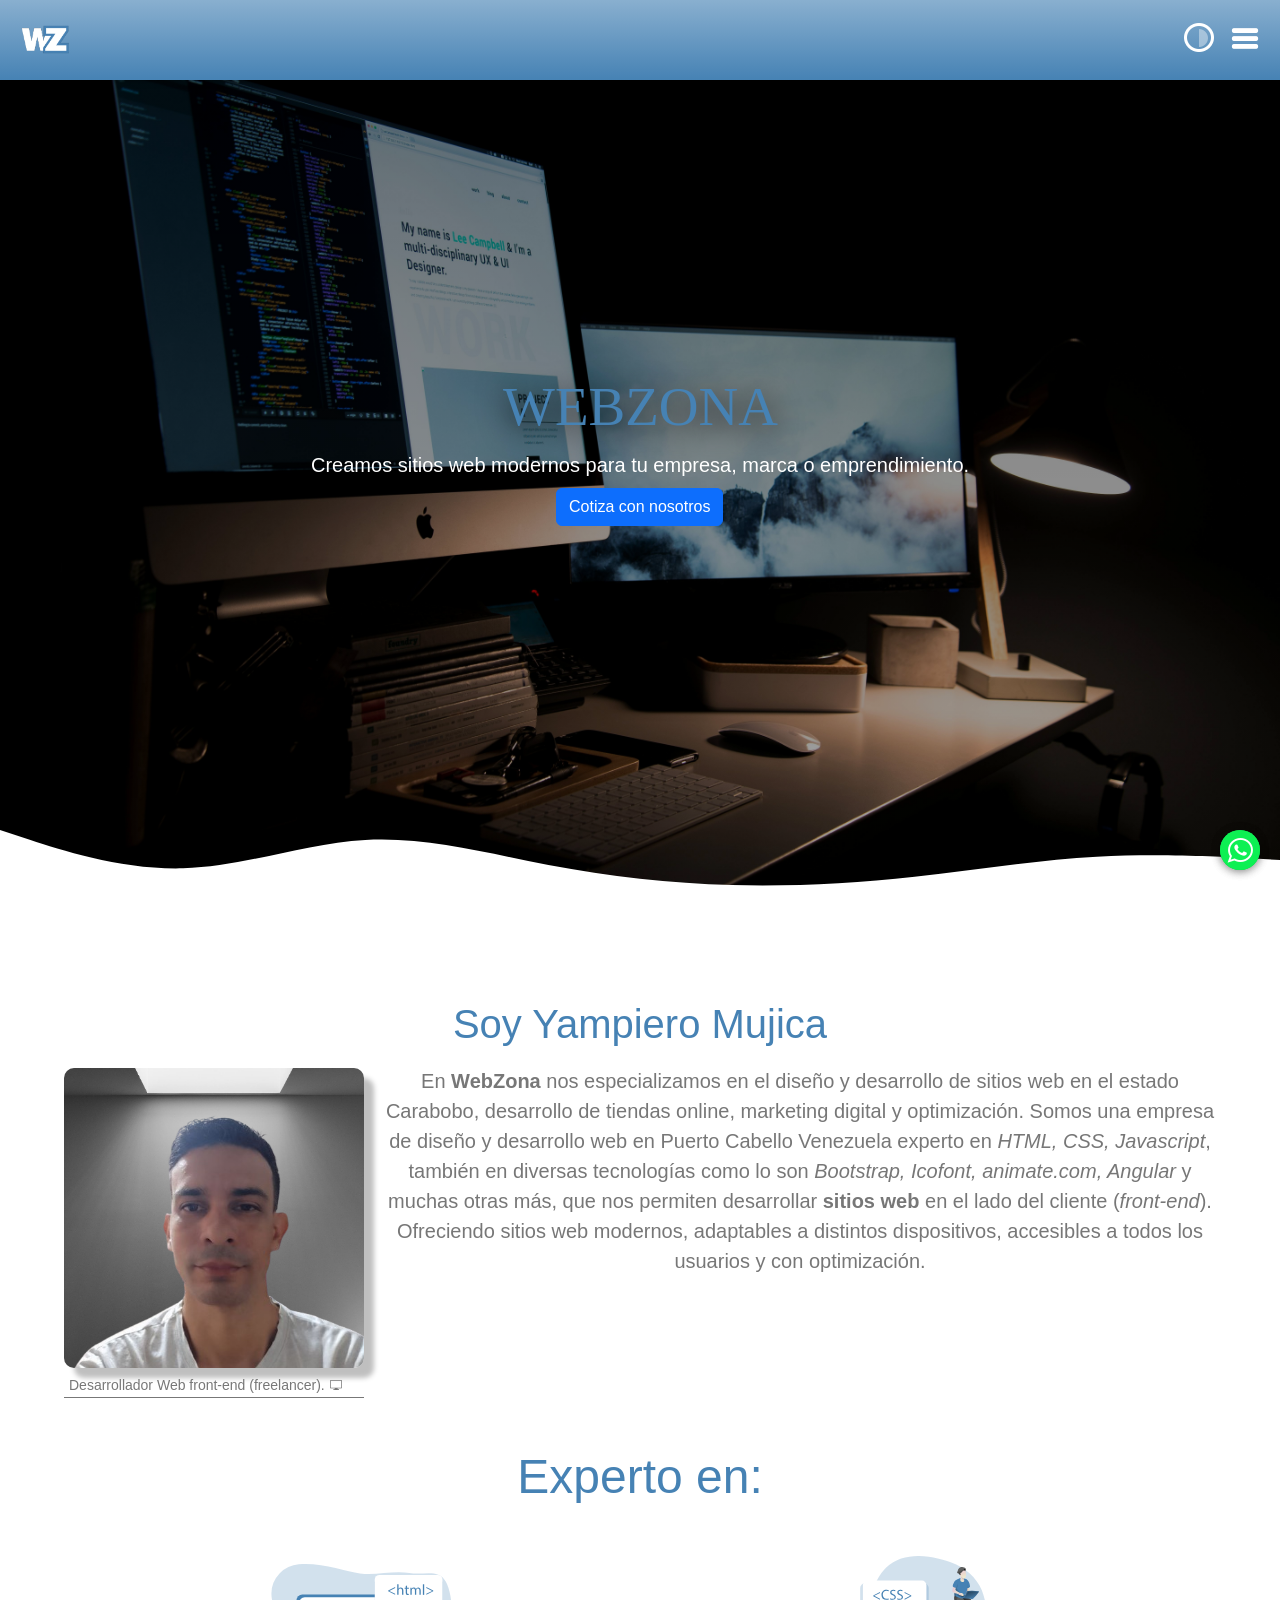
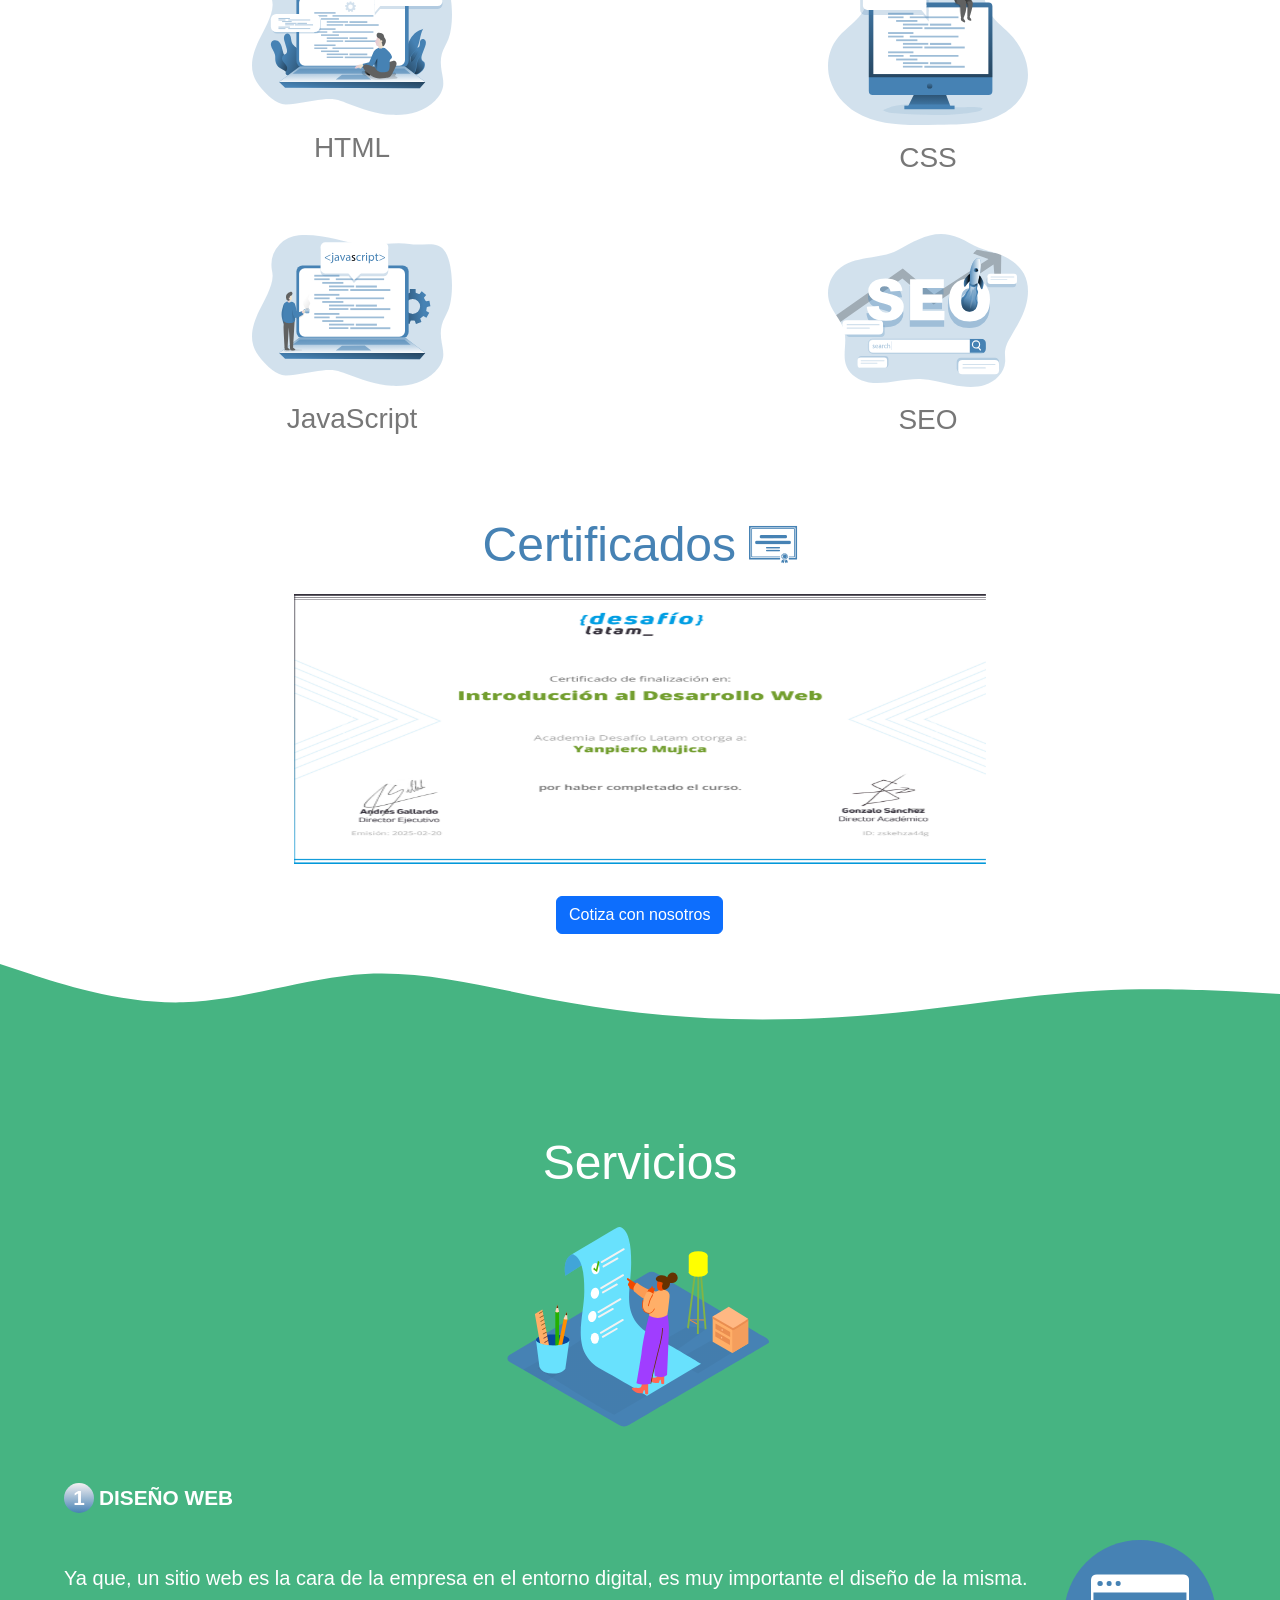
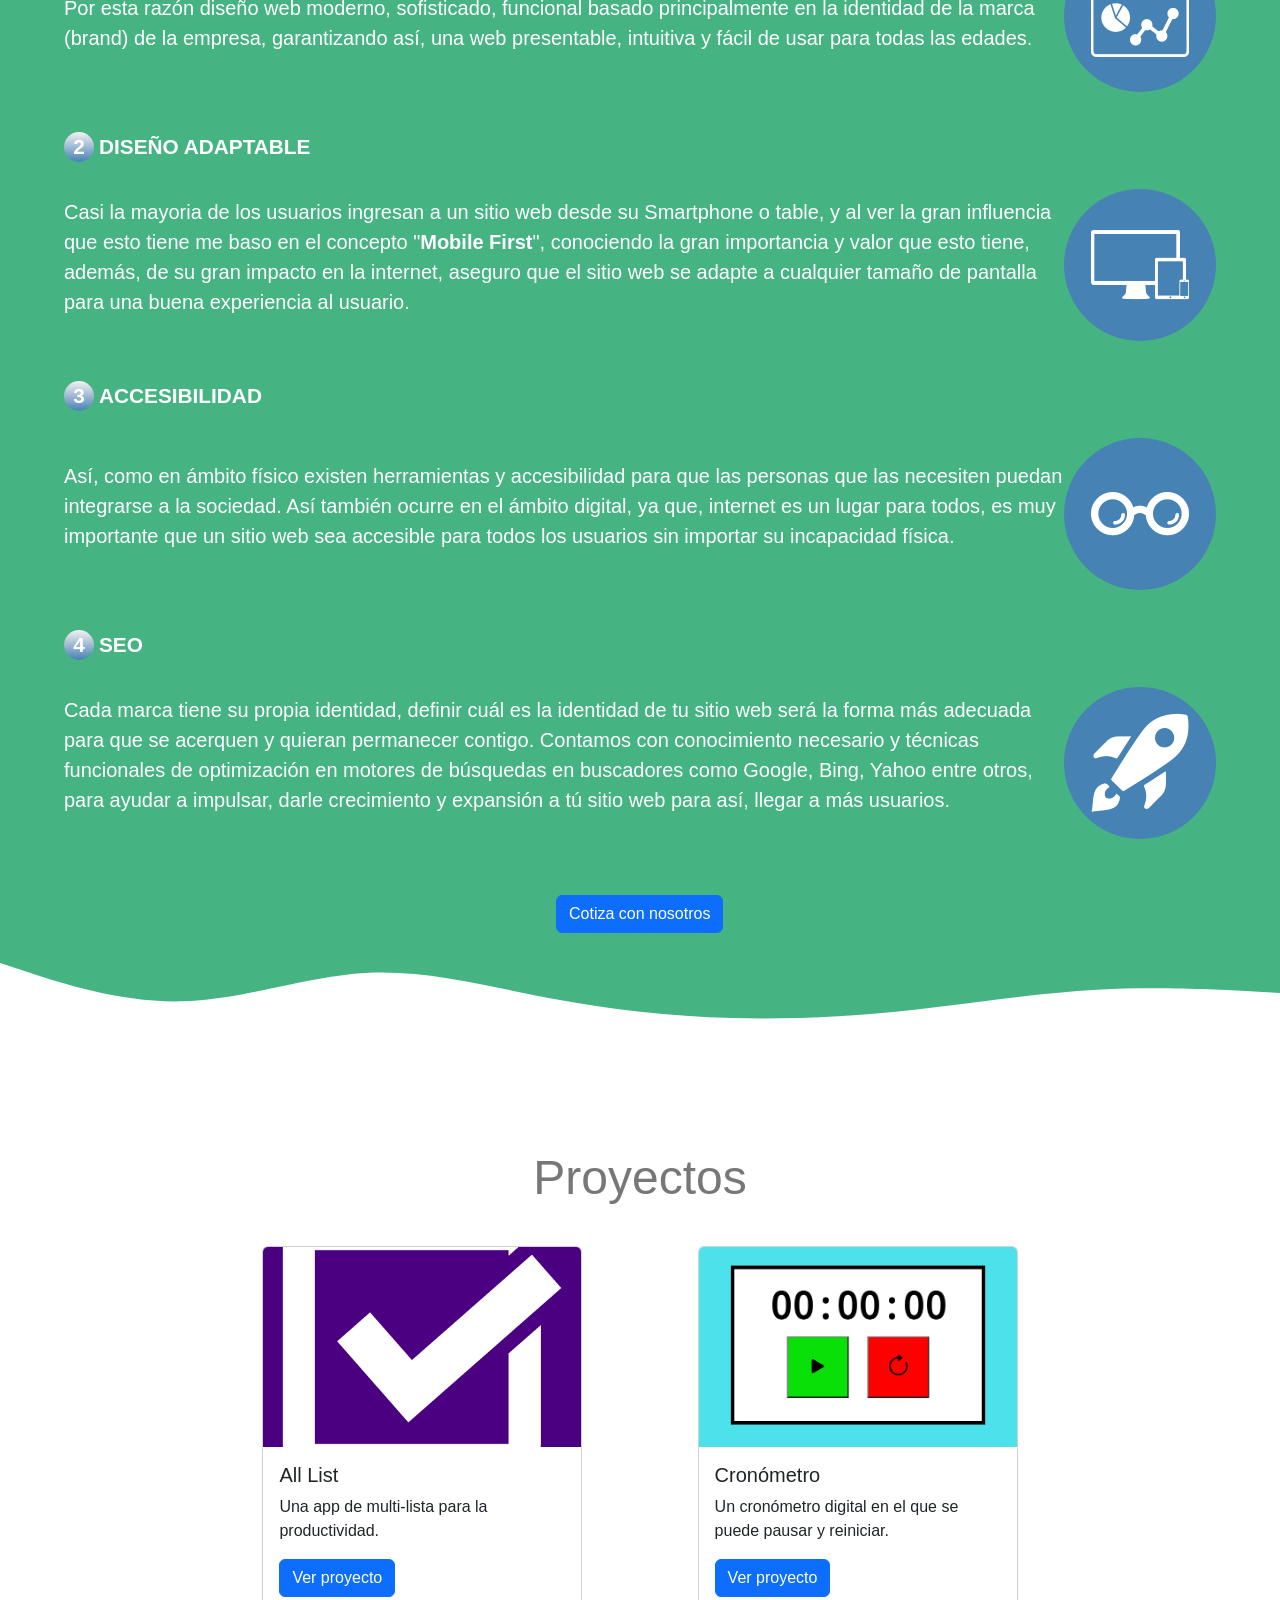
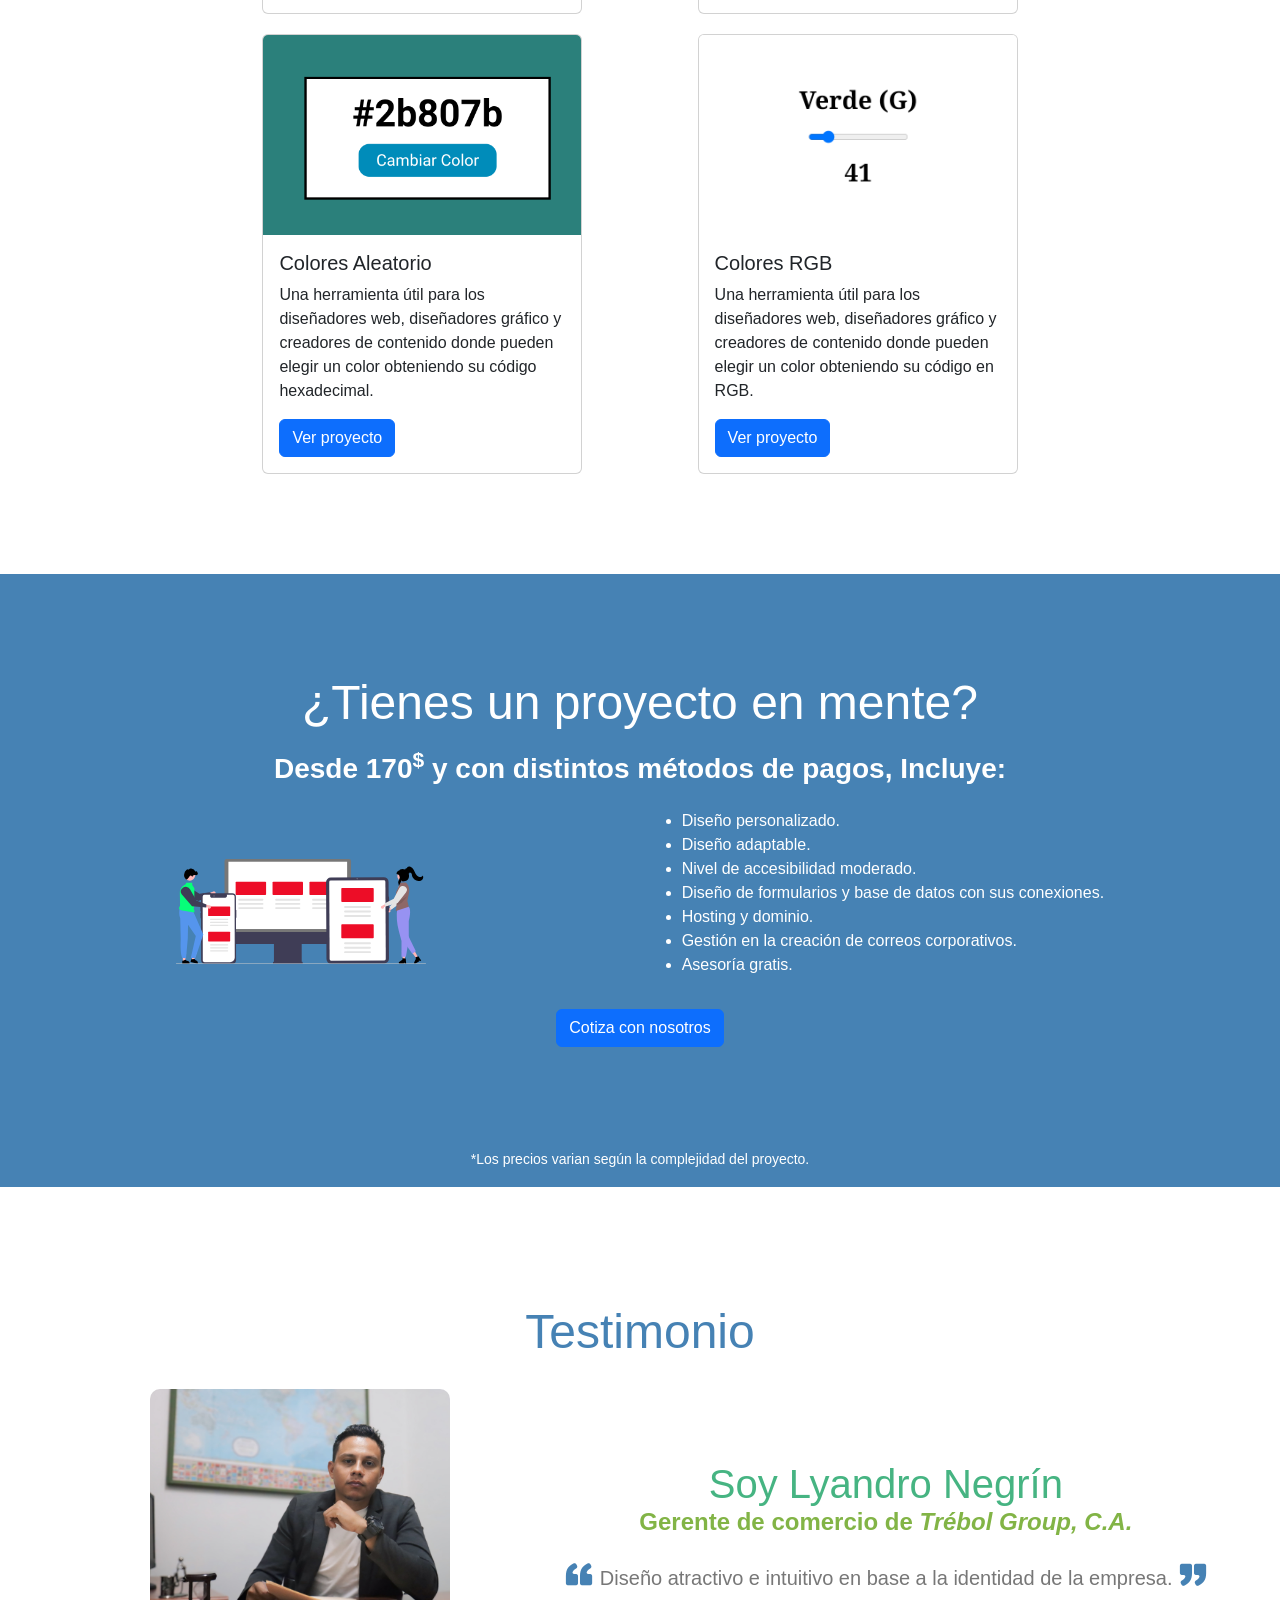
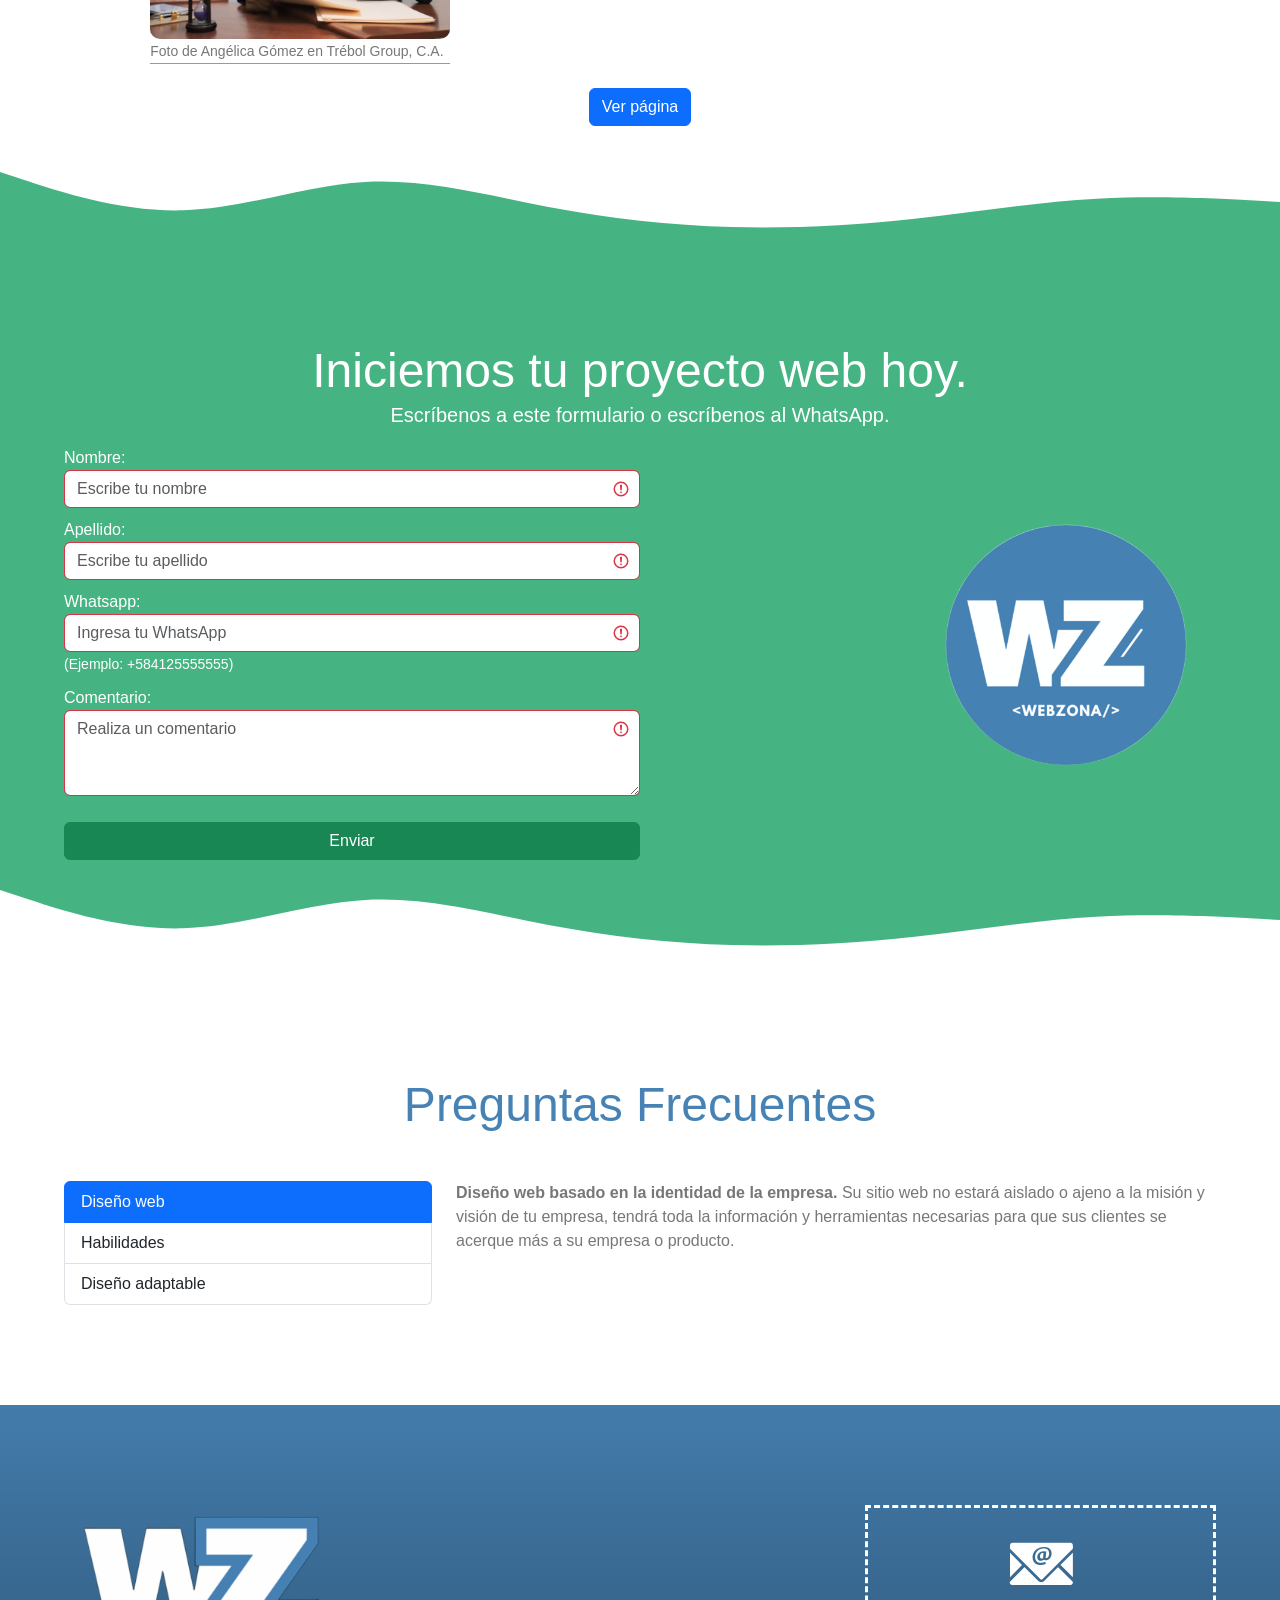
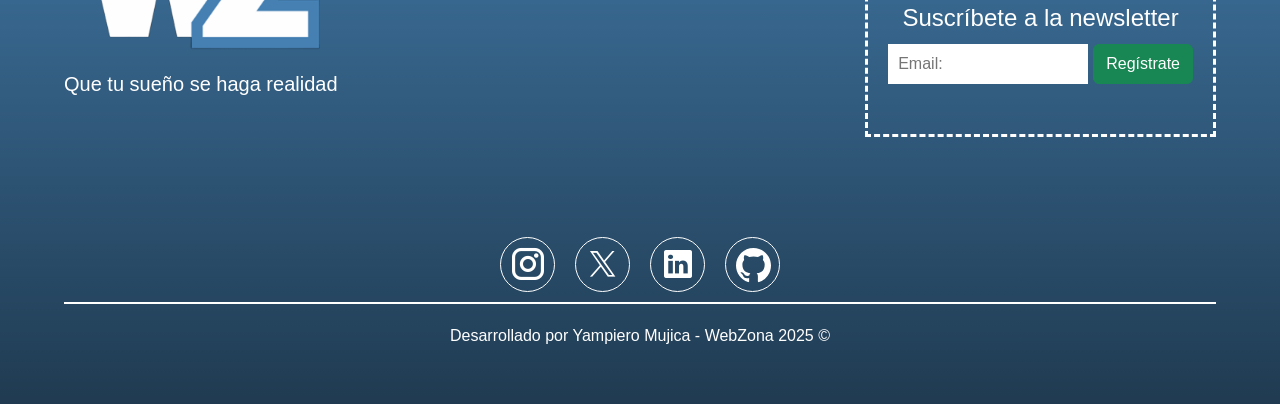
==== commit 6bc7c7a4: "Update index.html" ====
--- a/index.html
+++ b/index.html
@@ -337,7 +337,7 @@
               <p class="card-text">
                 Un cronómetro digital en el que se puede pausar y reiniciar.
               </p>
-              <a href="https://cronometro-digital.vercel.app/" class="btn btn-primary">Ver proyecto</a>
+              <a href="https://cronometro-topaz-two.vercel.app" class="btn btn-primary">Ver proyecto</a>
             </div>
           </div>
 
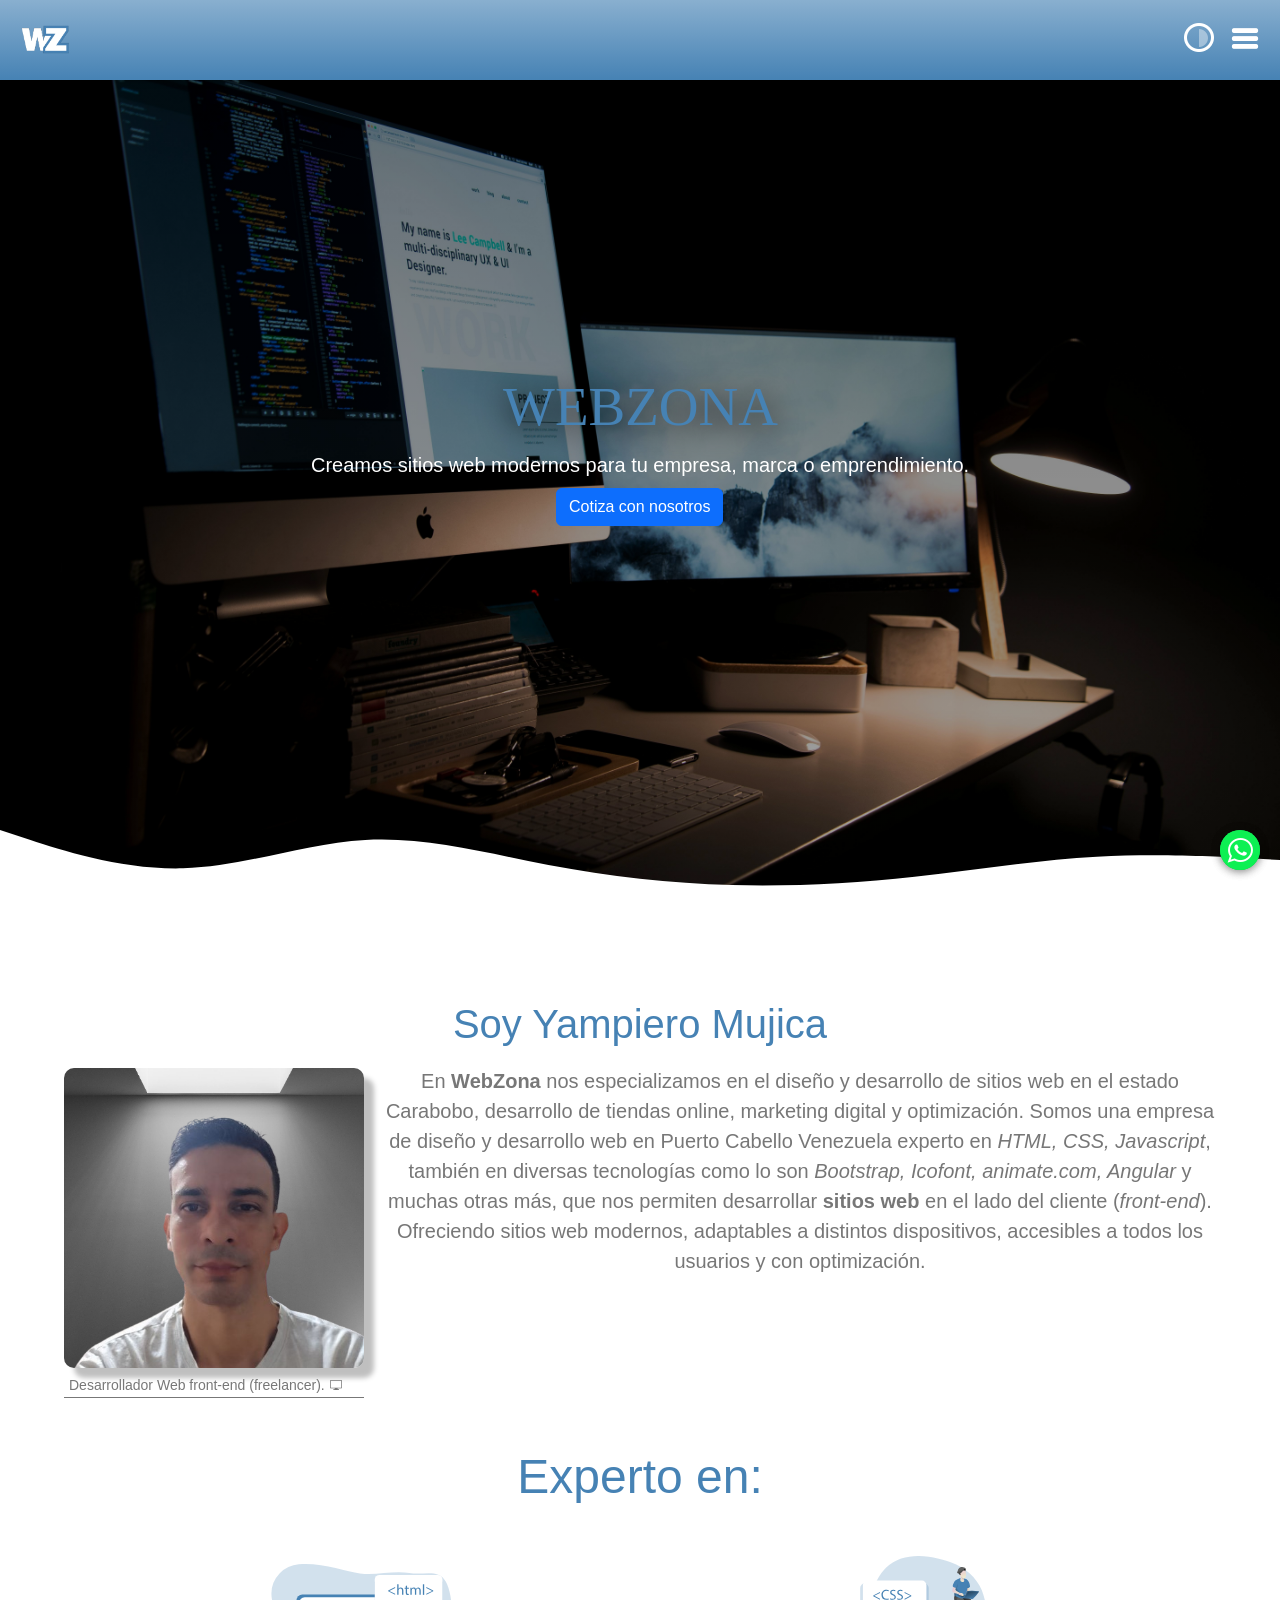
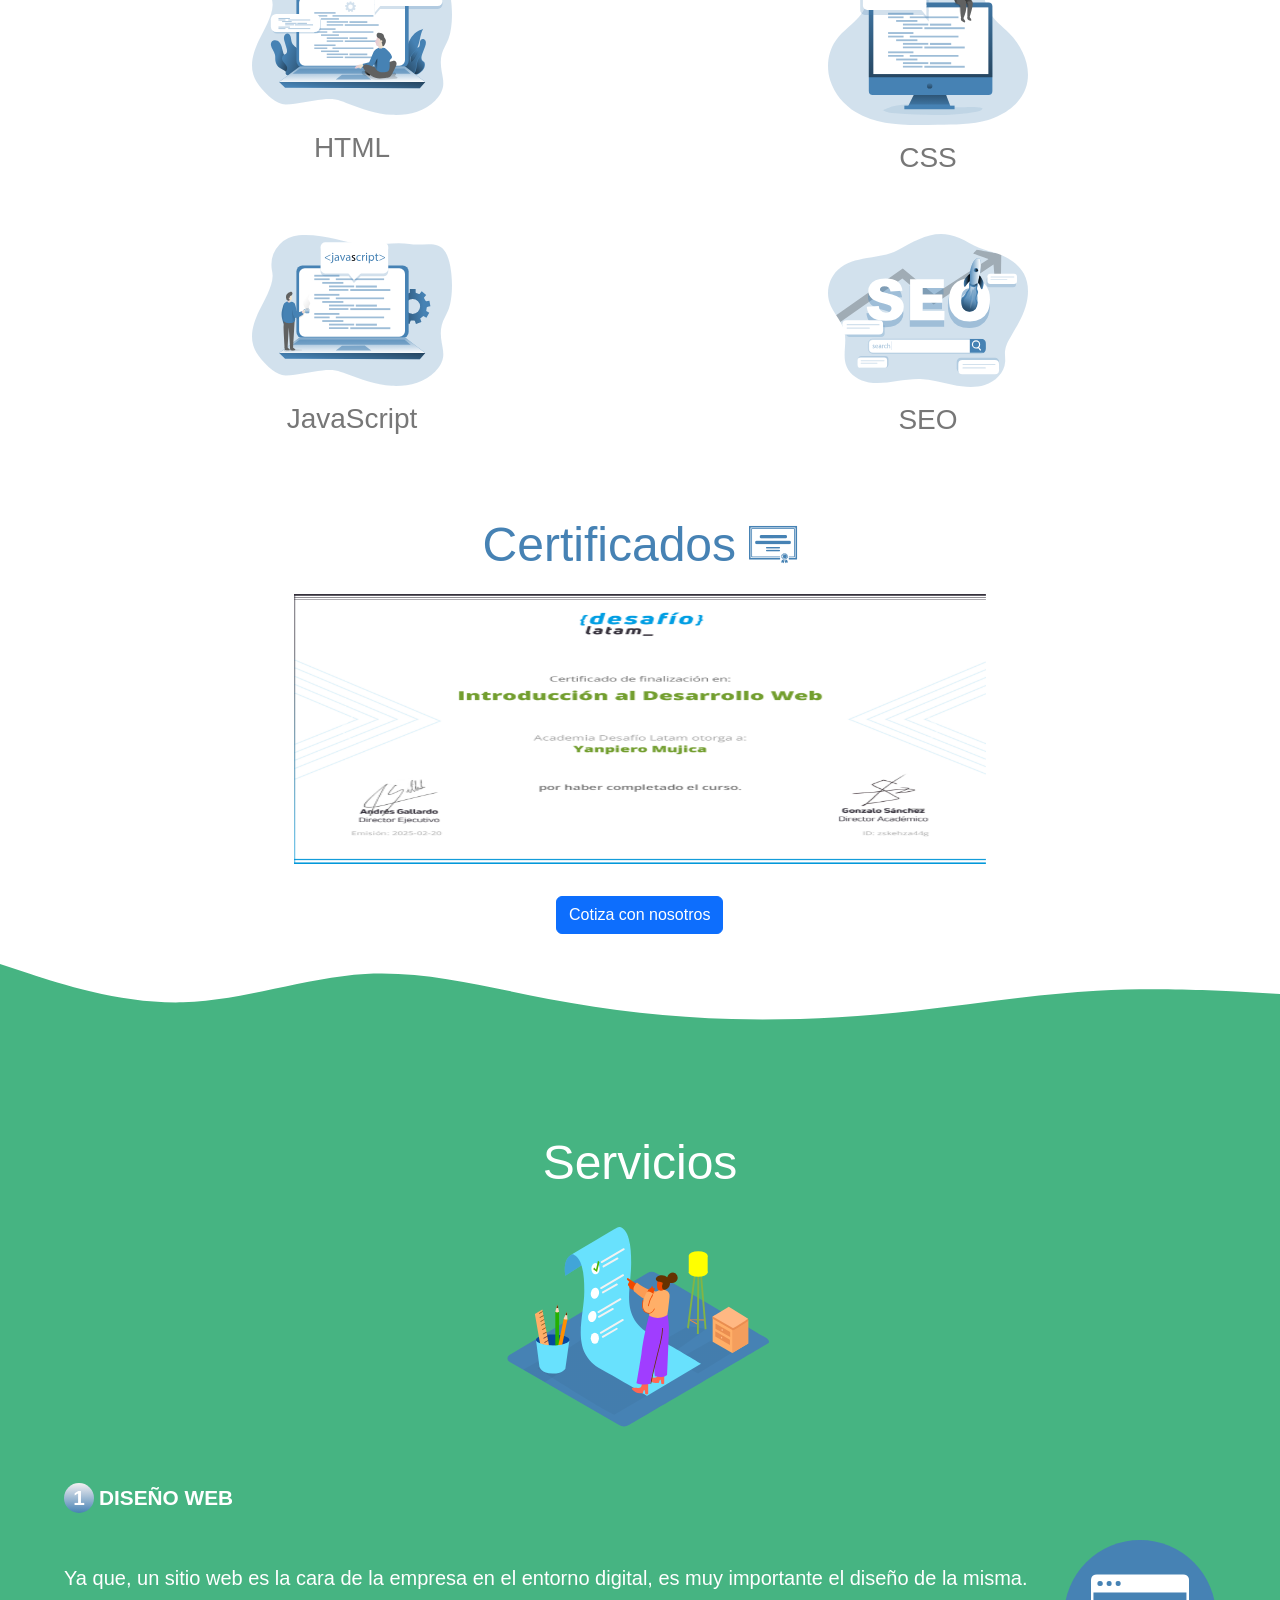
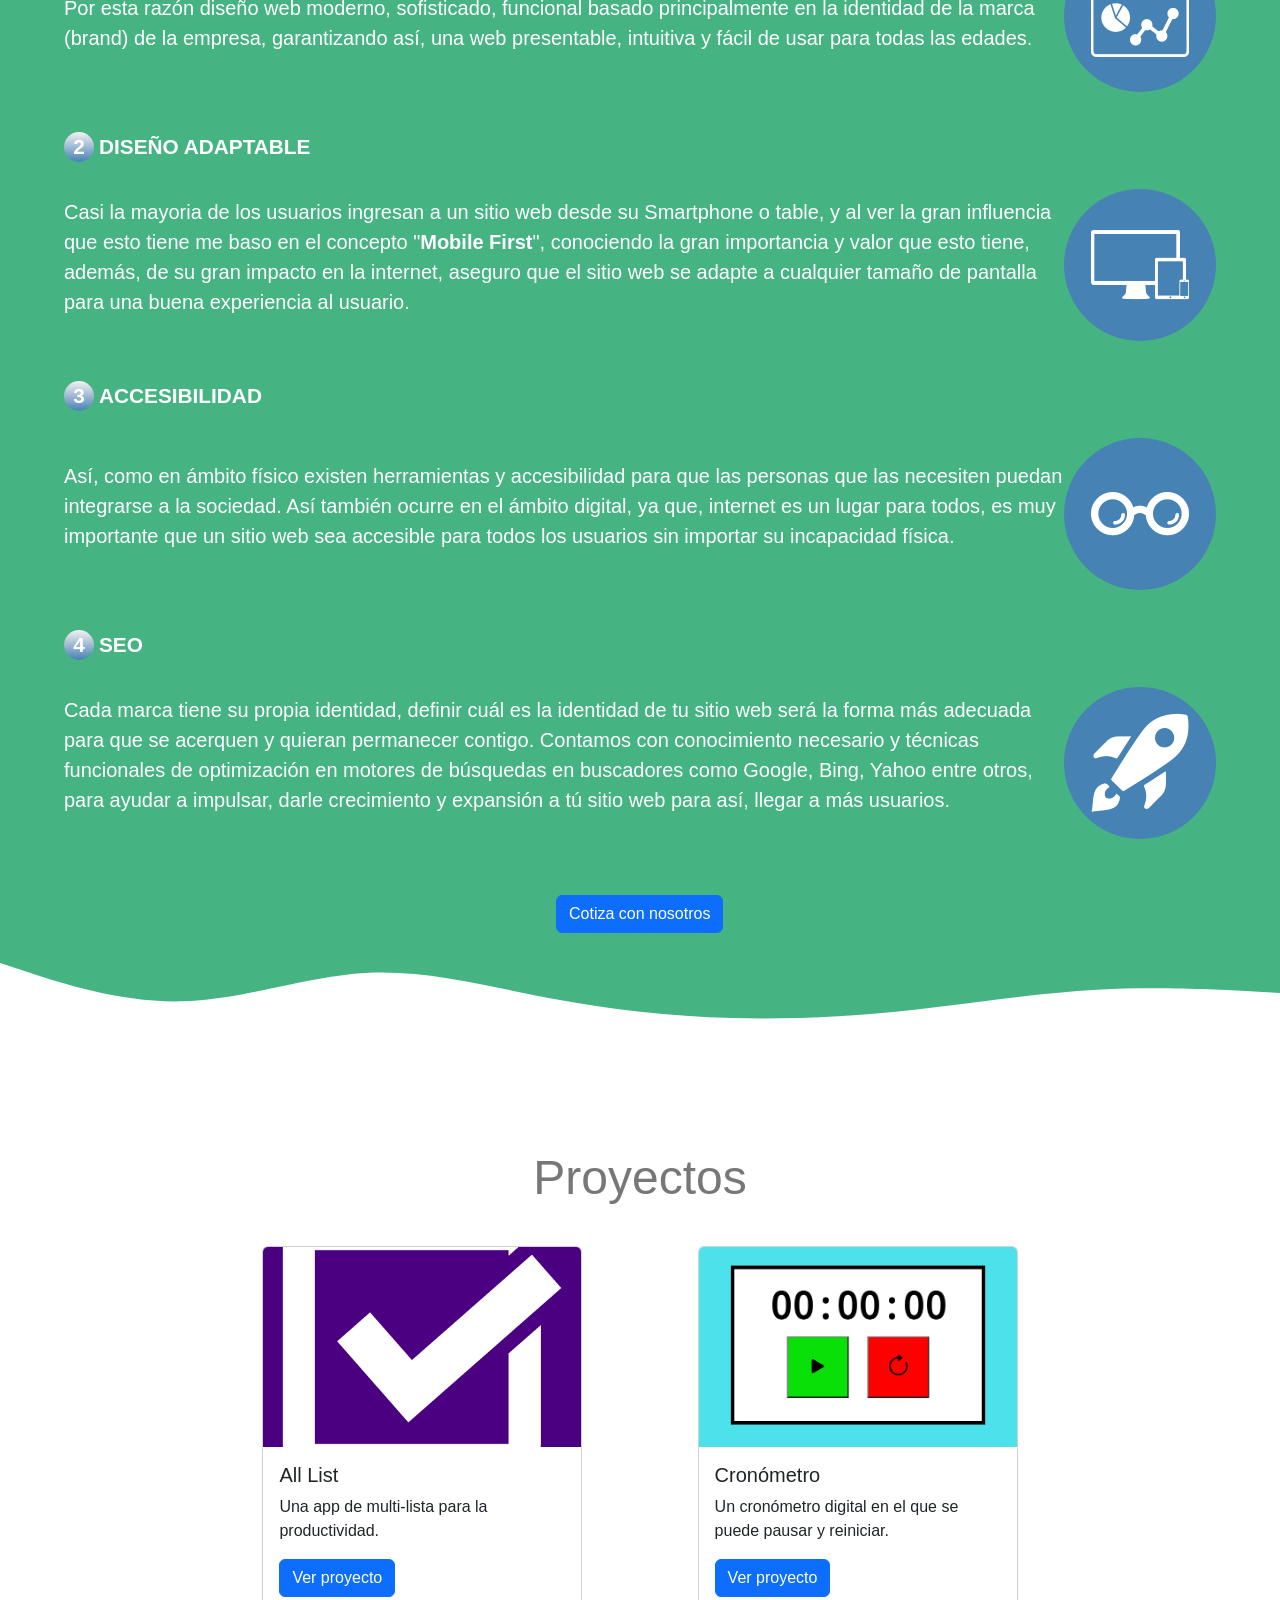
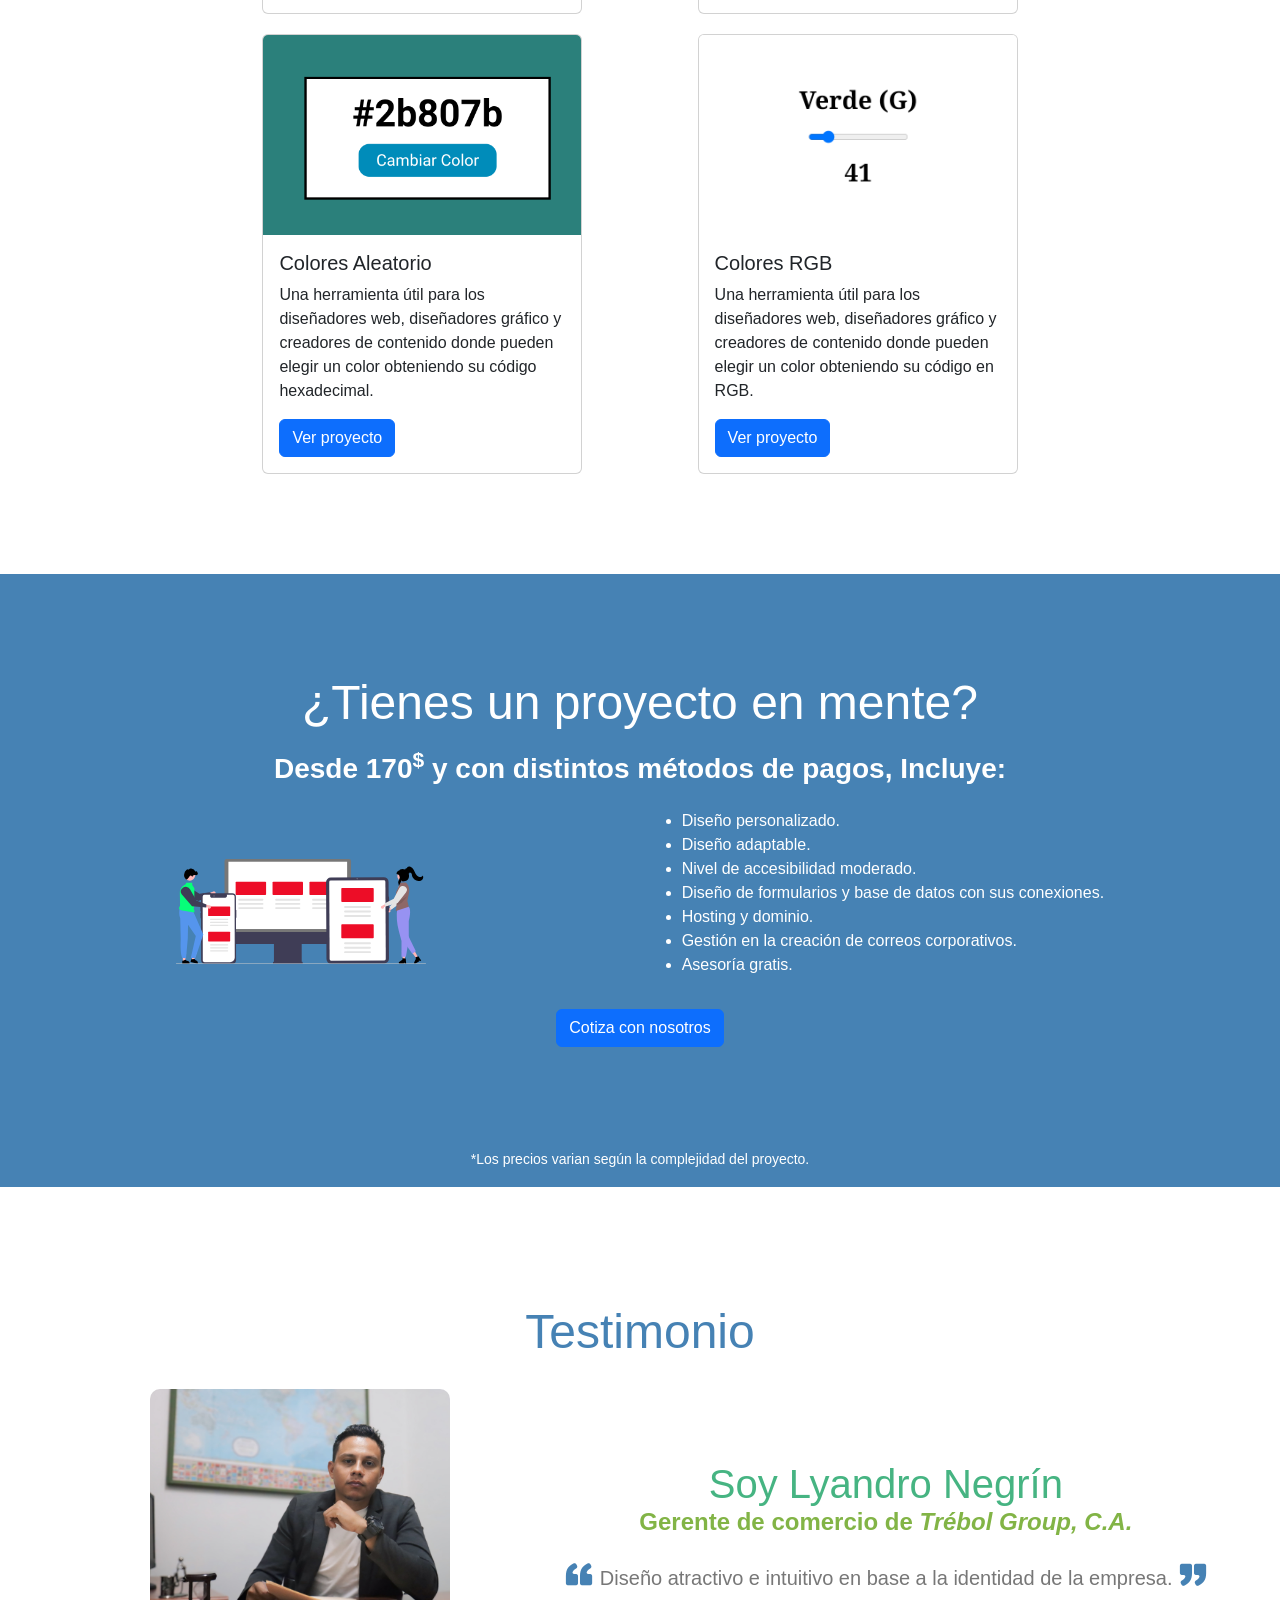
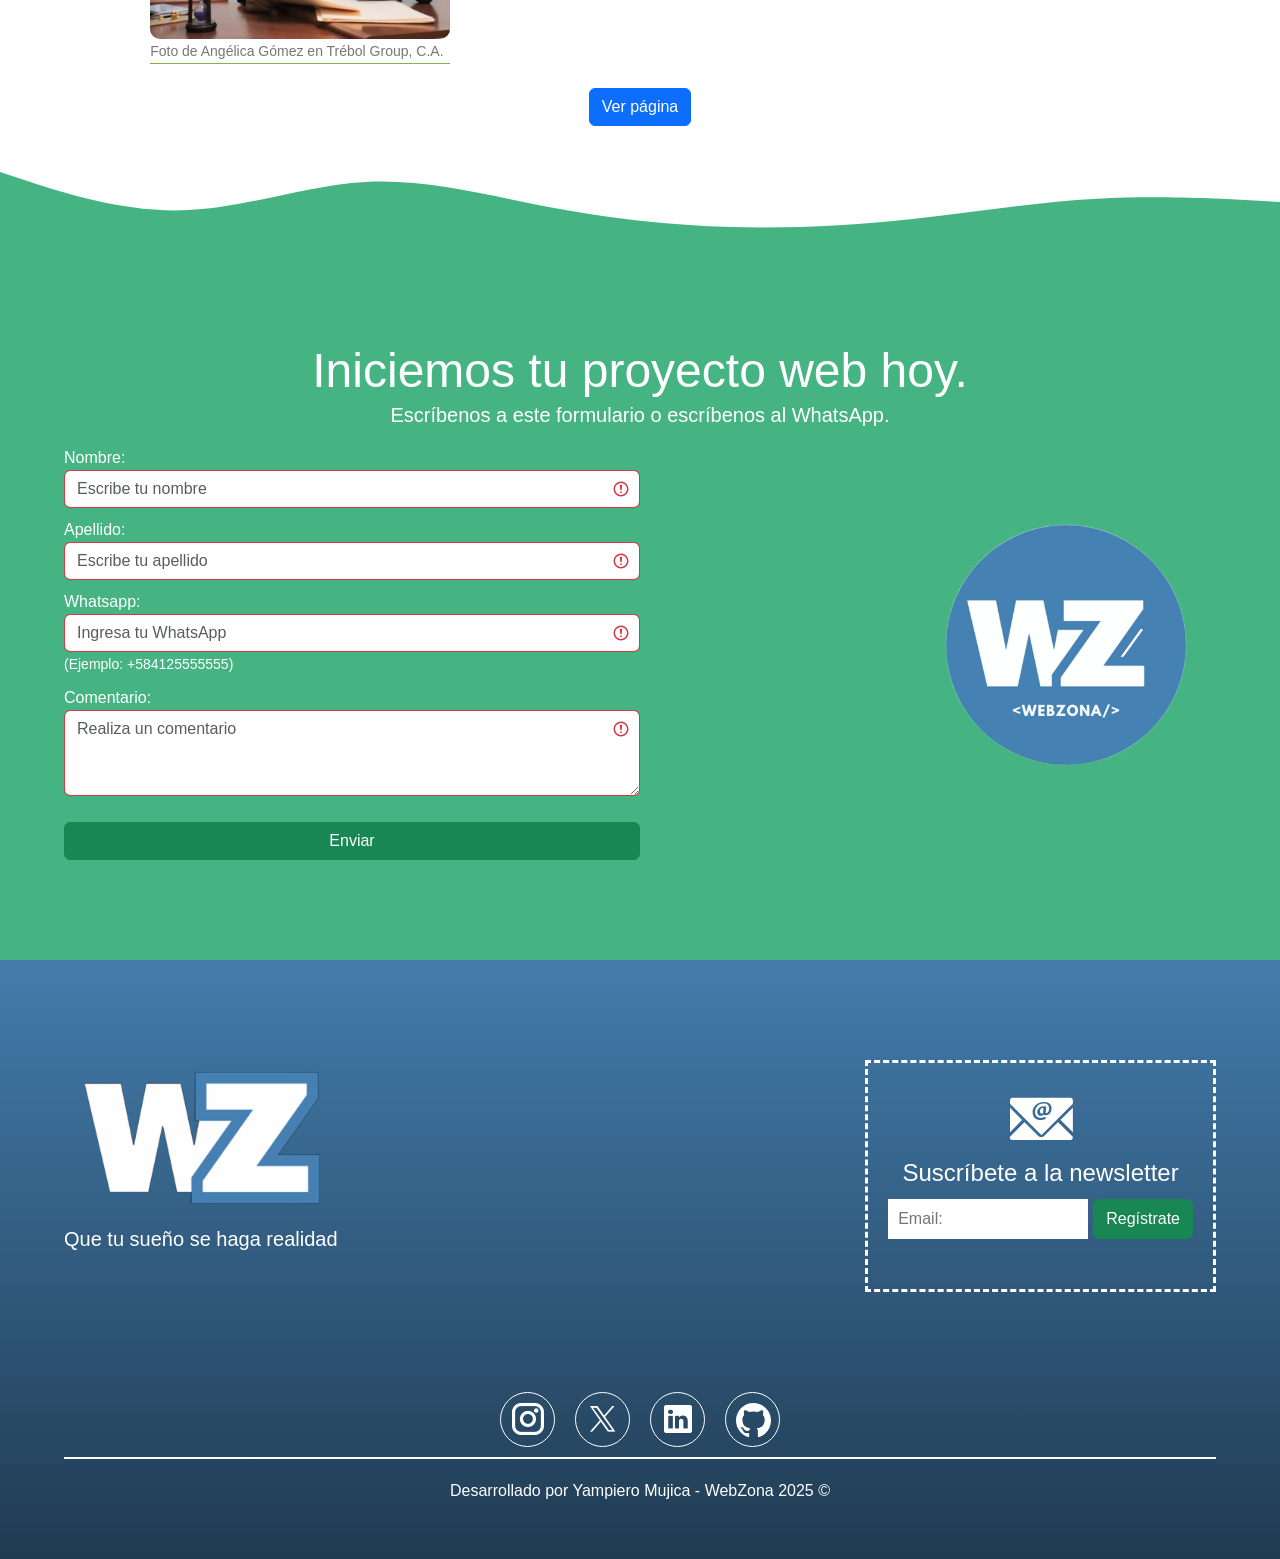
==== commit cbaa2893: "Update index.html Eliminar sección faq." ====
--- a/index.html
+++ b/index.html
@@ -71,7 +71,7 @@
        
         <li class=""><a class="link" href="https://yampicode.blogspot.com" target="_blank"><span class="icofont-blogger"></span> Blog</a>
         </li>
-        <li class=""><a class="link" href="#faq"><span class="icofont-support-faq"></span> Preguntas Frecuentes</a>
+        <li class=""><a class="link" href="preguntas-frecuentes#faq"><span class="icofont-support-faq"></span> Preguntas Frecuentes</a>
         </li>
         <li><a class="link" href="#footer"><span class="icofont-support"></span> Contacto</a></li>
 
@@ -472,40 +472,7 @@
           <figure class="figure__form"><img class="form__logo" src="webzona.png" alt="Logo" /></figure>
         </div>
       </div>
-
-         <figure>
-      <svg class="wave wave-light" xmlns="http://www.w3.org/2000/svg" viewBox="0 0 1440 320" preserveAspectRatio="none">
-        <path fill=" #fff" fill-opacity="1" d="M0,96L34.3,128C68.6,160,137,224,206,218.7C274.3,213,343,139,411,128C480,117,549,171,617,208C685.7,245,754,267,823,272C891.4,277,960,267,1029,245.3C1097.1,224,1166,192,1234,181.3C1302.9,171,1371,181,1406,186.7L1440,192L1440,320L1405.7,320C1371.4,320,1303,320,1234,320C1165.7,320,1097,320,1029,320C960,320,891,320,823,320C754.3,320,686,320,617,320C548.6,320,480,320,411,320C342.9,320,274,320,206,320C137.1,320,69,320,34,320L0,320Z"></path>
-      </svg>
-
-      <svg class="wave wave-dark" xmlns="http://www.w3.org/2000/svg" viewBox="0 0 1440 320" preserveAspectRatio="none">
-        <path fill=" #111" fill-opacity="1" d="M0,96L34.3,128C68.6,160,137,224,206,218.7C274.3,213,343,139,411,128C480,117,549,171,617,208C685.7,245,754,267,823,272C891.4,277,960,267,1029,245.3C1097.1,224,1166,192,1234,181.3C1302.9,171,1371,181,1406,186.7L1440,192L1440,320L1405.7,320C1371.4,320,1303,320,1234,320C1165.7,320,1097,320,1029,320C960,320,891,320,823,320C754.3,320,686,320,617,320C548.6,320,480,320,411,320C342.9,320,274,320,206,320C137.1,320,69,320,34,320L0,320Z"></path>
-      </svg>
-         </figure>
-    </section>
-
-    <section class="" id="faq">
-      <div class="contenedor">
-        <h2 class="subtitulo text-center mb-5">Preguntas Frecuentes</h2>
-      <div class="row">
-  <div class="col-4">
-    <div class="list-group" id="list-tab" role="tablist">
-      <a class="list-group-item list-group-item-action active" id="list-home-list" data-bs-toggle="list" href="#list-home" role="tab" aria-controls="list-home">Diseño web</a>
-      <a class="list-group-item list-group-item-action" id="list-profile-list" data-bs-toggle="list" href="#list-profile" role="tab" aria-controls="list-profile">Habilidades</a>
-      <a class="list-group-item list-group-item-action" id="list-messages-list" data-bs-toggle="list" href="#list-messages" role="tab" aria-controls="list-messages">Diseño adaptable</a>
-     
-    </div>
-  </div>
-  <div class="col-8">
-    <div class="tab-content" id="nav-tabContent">
-      <div class="tab-pane fade show active" id="list-home" role="tabpanel" aria-labelledby="list-home-list"><strong>Diseño web basado en la identidad de la empresa.</strong> Su sitio web no estará aislado o ajeno a la misión y visión de tu empresa, tendrá toda la información y herramientas necesarias para que sus clientes se acerque más a su empresa o producto.</div>
-      <div class="tab-pane fade" id="list-profile" role="tabpanel" aria-labelledby="list-profile-list"><strong><span class="">Experto en HTML, CSS y JavaScript.</span></strong> Su sitio web tendrá un aspecto genial, profesional, presentable e interactivo. Sin complicaciones al navegar en él, ya que, se valdrá de una interfaz intuitiva y moderna, minimalista, mas no simple para su fácil manejo y comprensión.</div>
-      <div class="tab-pane fade" id="list-messages" role="tabpanel" aria-labelledby="list-messages-list"><strong><span class="">Aplicando el concepto de Mobile first.</span></strong> Conociendo la gran importancia y valor que esto tiene, además, de su gran impacto en la internet, su sitio web se adaptará a cualquier tamaño de pantalla para una buena experiencia al usuario al navegar en él.</div>
-      
-  </div>
-</div>
-</div>
-    </section>
+        </section>
   </main>
 
   <!-- Footer -->
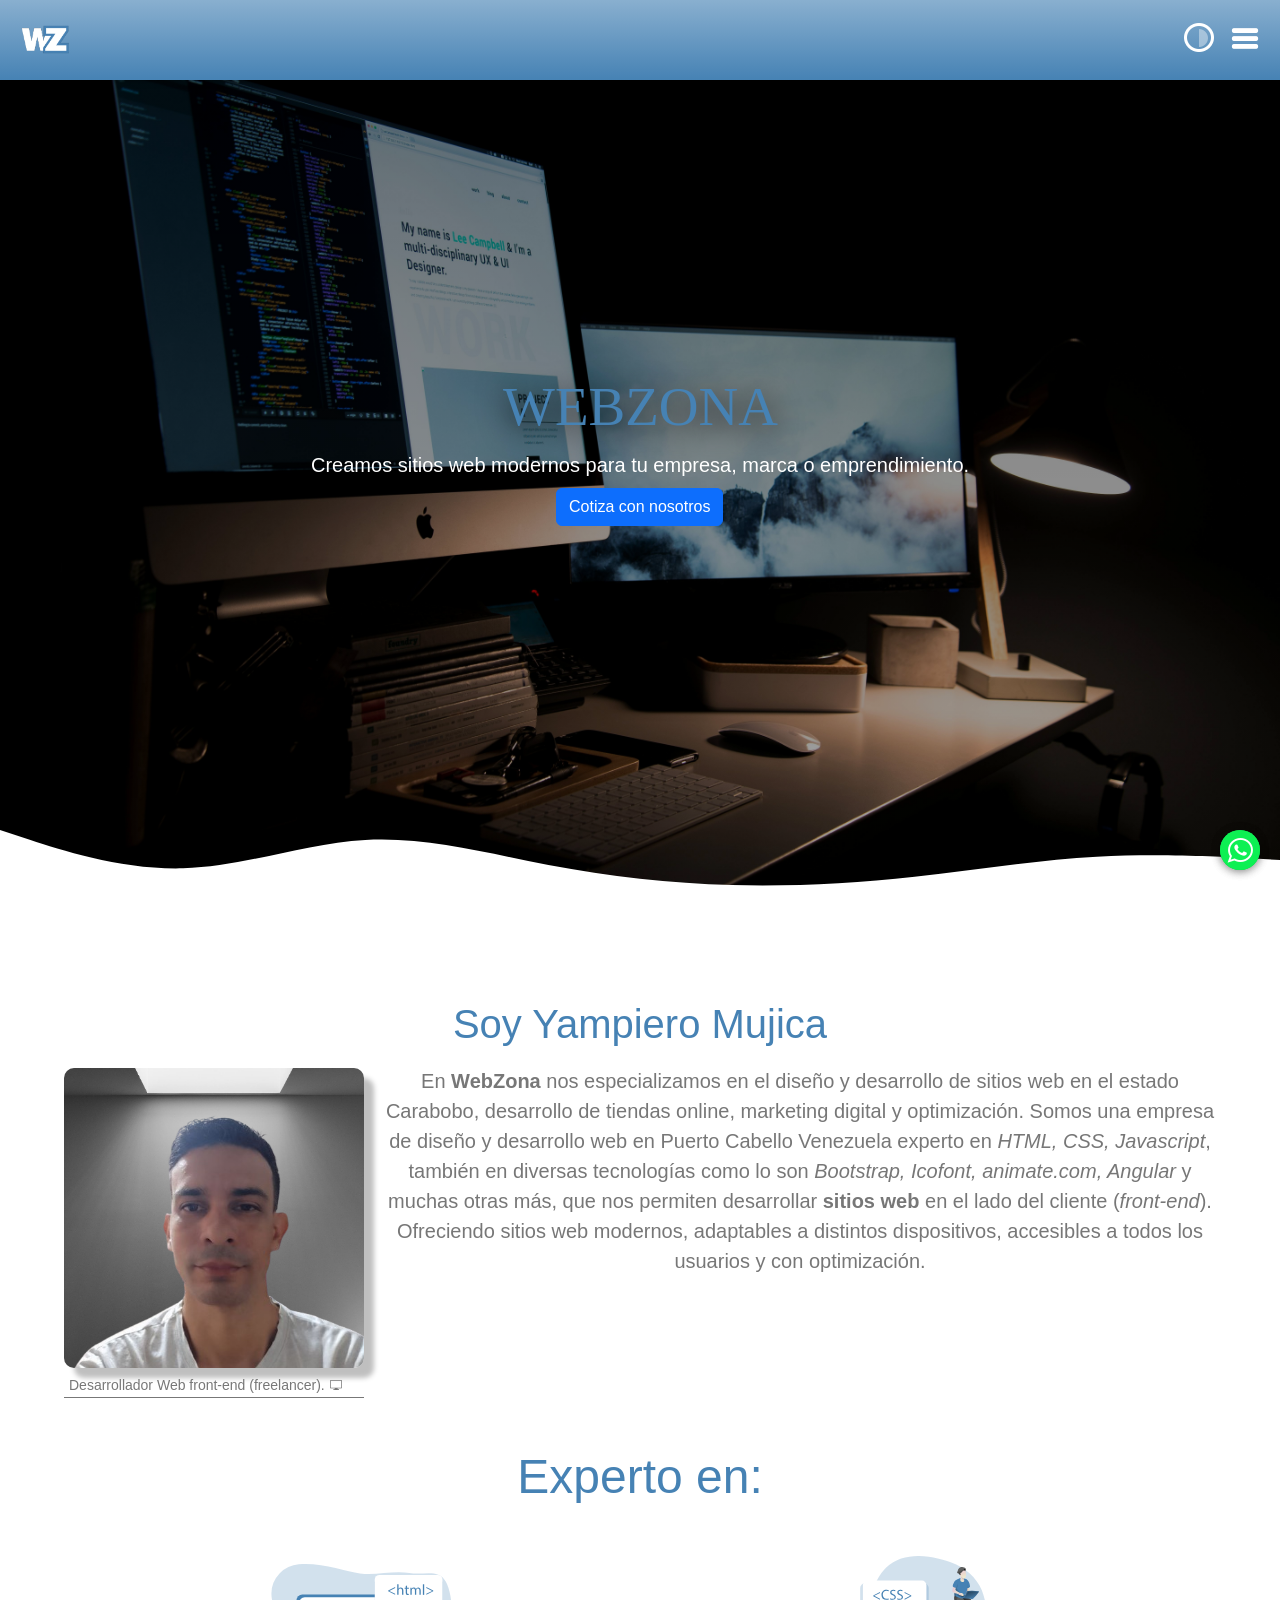
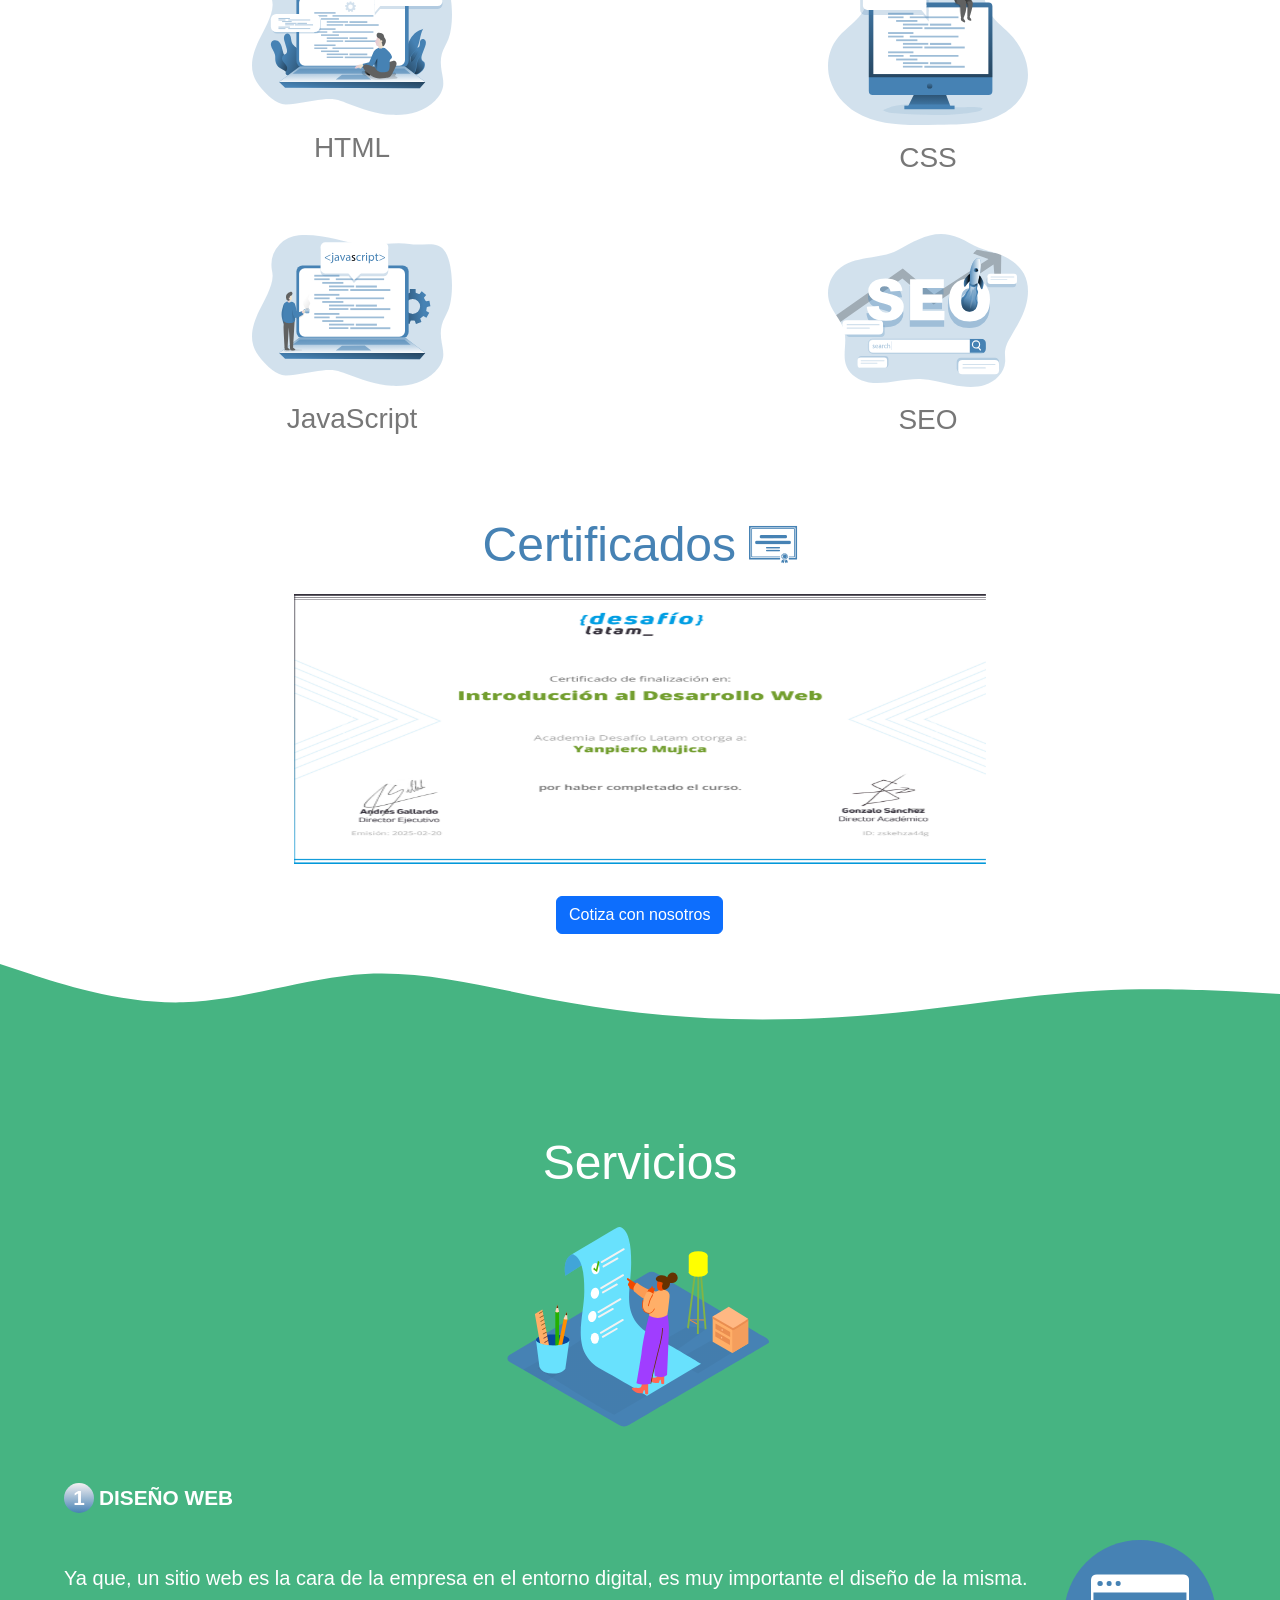
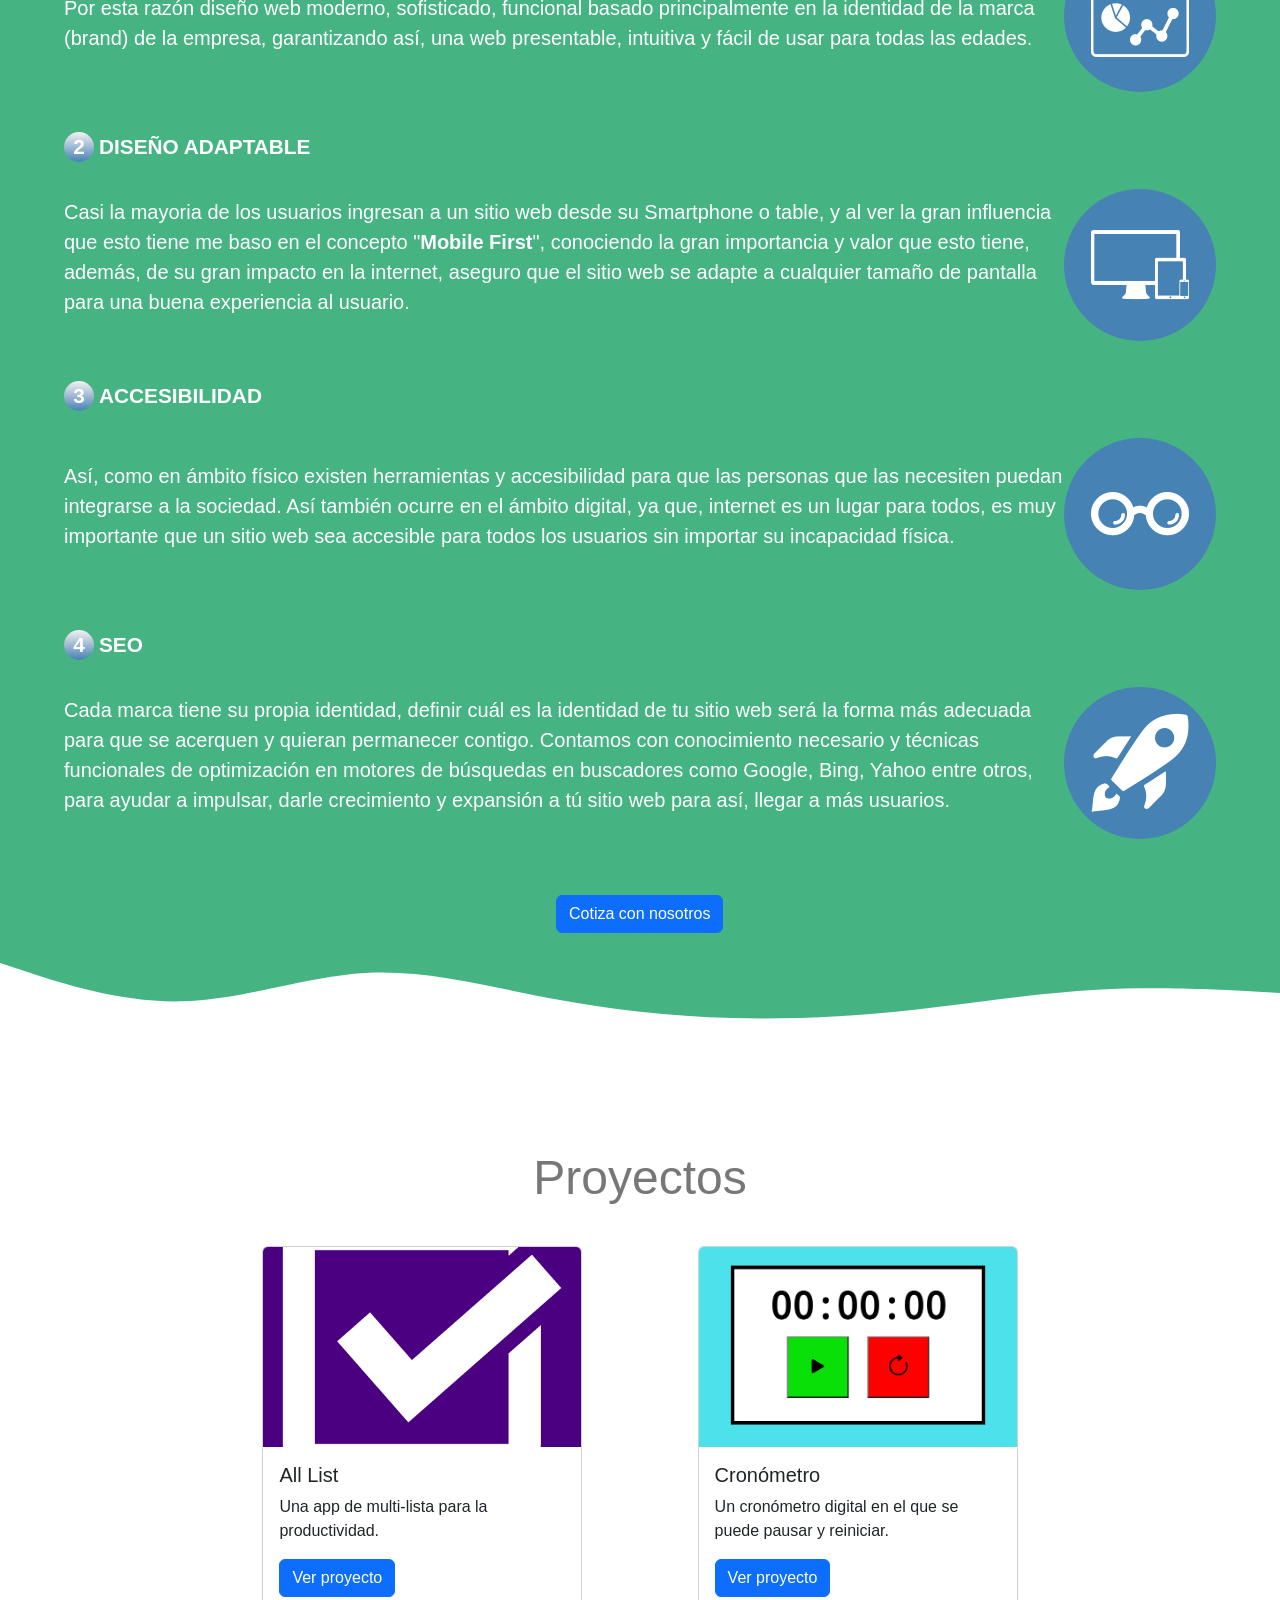
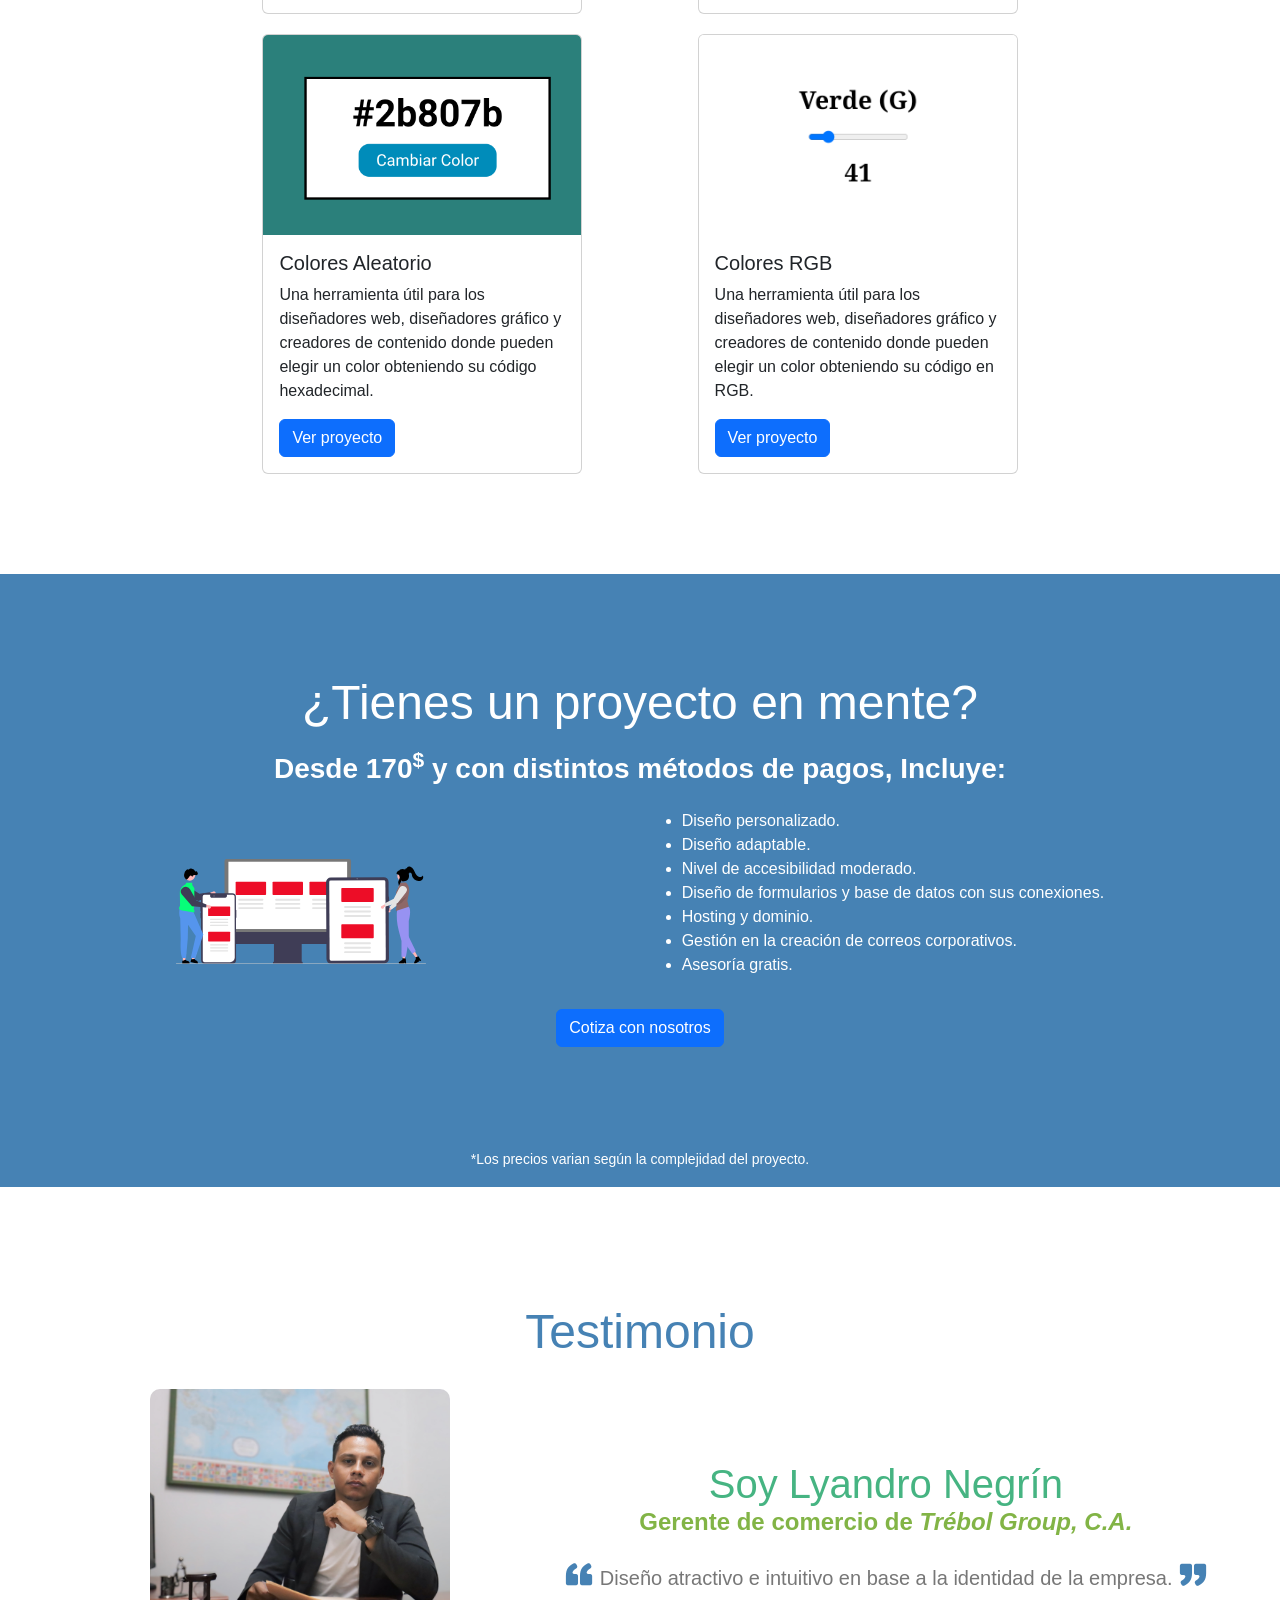
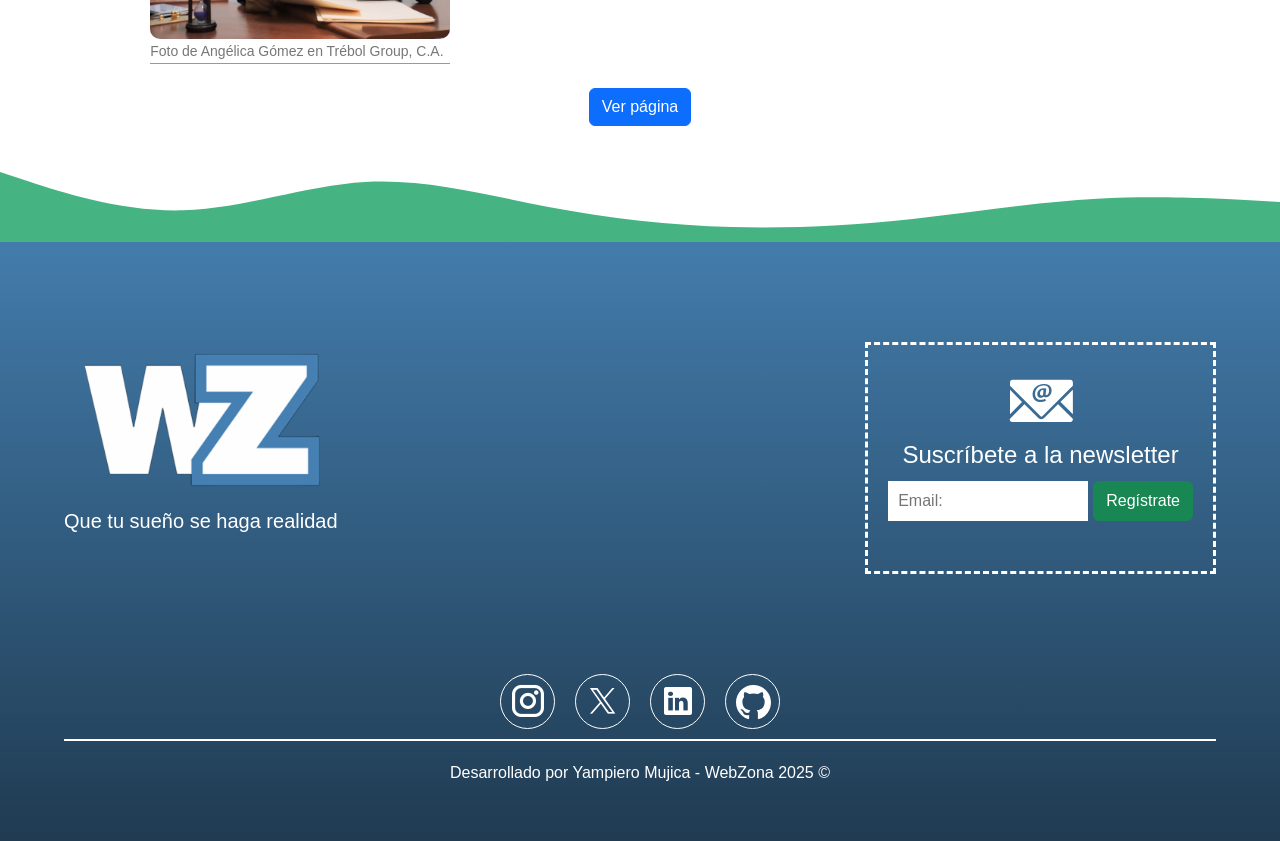
==== commit f91d9f8a: "Update index.html Eliminar el formulario." ====
--- a/index.html
+++ b/index.html
@@ -71,7 +71,7 @@
        
         <li class=""><a class="link" href="https://yampicode.blogspot.com" target="_blank"><span class="icofont-blogger"></span> Blog</a>
         </li>
-        <li class=""><a class="link" href="preguntas-frecuentes#faq"><span class="icofont-support-faq"></span> Preguntas Frecuentes</a>
+        <li class=""><a class="link" href="preguntas-frecuentes.html#faq"><span class="icofont-support-faq"></span> Preguntas Frecuentes</a>
         </li>
         <li><a class="link" href="#footer"><span class="icofont-support"></span> Contacto</a></li>
 
@@ -87,7 +87,7 @@
       <p class="copy animate__animated animate__swing animate__delay-3s animate__slower mb-2">
         Creamos sitios web modernos para tu empresa, marca o emprendimiento.
       </p>
-      <a href="index.html#presupuesto" class="btn btn-primary animate__animated animate__swing animate__delay-3s animate__slow">Cotiza con nosotros</a>
+      <a href="landingpage.html#landingpage" class="btn btn-primary animate__animated animate__swing animate__delay-3s animate__slow">Cotiza con nosotros</a>
     </div>
     <figure>
       <svg class="wave wave-light" xmlns="http://www.w3.org/2000/svg" viewBox="0 0 1440 320" preserveAspectRatio="none">
@@ -230,7 +230,7 @@
             </svg>
           </figure>
         </div>
-<a href="index.html#presupuesto" class="mt-3 btn btn-primary animate__animated animate__swing animate__delay-3s animate__slow">Cotiza con nosotros</a>
+<a href="landingpage.html#landingpage" class="mt-3 btn btn-primary animate__animated animate__swing animate__delay-3s animate__slow">Cotiza con nosotros</a>
       </section>
 
       <!-- Servicios -->
@@ -294,7 +294,7 @@
                   </figure>
                 </div>
               </div>
-               <a href="index.html#presupuesto" class="mt-3 btn btn-primary animate__animated animate__swing animate__delay-3s animate__slow">Cotiza con nosotros</a>
+               <a href="landingpage.html#landingpage" class="mt-3 btn btn-primary animate__animated animate__swing animate__delay-3s animate__slow">Cotiza con nosotros</a>
             </div>
            
           </div>
@@ -390,7 +390,7 @@
      
       </div>
       <div class="precios__btn">
-        <a href="index.html#presupuesto" class="mt-3 btn btn-primary">Cotiza con nosotros</a>
+        <a href="landingpage.html#landingpage" class="mt-3 btn btn-primary">Cotiza con nosotros</a>
       </div>
       
       </div>
@@ -433,46 +433,6 @@
       </div>
 
     </section>
-
-    <section class="presupuesto" id="presupuesto">
-      <div class="contenedor">
-        <h2 class="subtitulo">Iniciemos tu proyecto web hoy. </h2>
-        <p class="parrafo text-center">
-          Escríbenos a este formulario o escríbenos al WhatsApp.
-        </p>
-        <div class="cont__aside">
-
-
-          <form id="formUsuario" class="was-validated form__aside" action="https://formspree.io/f/mbldvjqy" method="post" onsubmit=" validarFormulario()">
-            <div class="inputs__contenedor">
-              <div class="inputs">
-                <label for="nombre">Nombre: </label>
-                <input type="text" name="nombre" class="form-control" id="nombre" value="" placeholder="Escribe tu nombre" required pattern="[a-zA-Z\s]{2,15}" title="Solo letras y espacios de 2 a 15 carácteres."/>
-
-              </div>
-              <div class="inputs">
-                <label for="apellido">Apellido: </label>
-                <input type="text" name="apellido" class="form-control" id="apellido" placeholder="Escribe tu apellido" required pattern="[a-zA-Z\s]{2,15}" title="Solo letras y espacios de 2 a 15 carácteres."/>
-              </div>
-              <div class="inputs">
-                <label for="Whatsapp" class="">Whatsapp: </label>
-
-                <input type="tel" name="Whatsapp" class="form-control" id="Whatsapp" value="" placeholder="Ingresa tu WhatsApp" required pattern="\+\d{8,15}" title="Por favor, introduce un número de WhatsApp válido (ej: +5491123456789)."/>
-                <small class="">(Ejemplo: +584125555555)</small>
-              </div>
-              <div class="inputs">
-                <label for="comentario" class="">Comentario: </label>
-                <textarea class="form-control" id="comentario" name="comentario" placeholder="Realiza un comentario" rows="3" required maxlength="250" title="Tiene un máximo de 250 carácteres."></textarea>
-
-              </div>
-              <input type="submit" name="enviar" class="btn btn-success mt-3 w-100" id="enviar" value="Enviar" />
-            </div>
-          </form>
-
-          <figure class="figure__form"><img class="form__logo" src="webzona.png" alt="Logo" /></figure>
-        </div>
-      </div>
-        </section>
   </main>
 
   <!-- Footer -->
--- a/estilos.css
+++ b/estilos.css
@@ -145,7 +145,6 @@
   background-size: cover;
   background-attachment: fixed;
   background-position: center;
-  width: 100%;
 }
 
 .head {
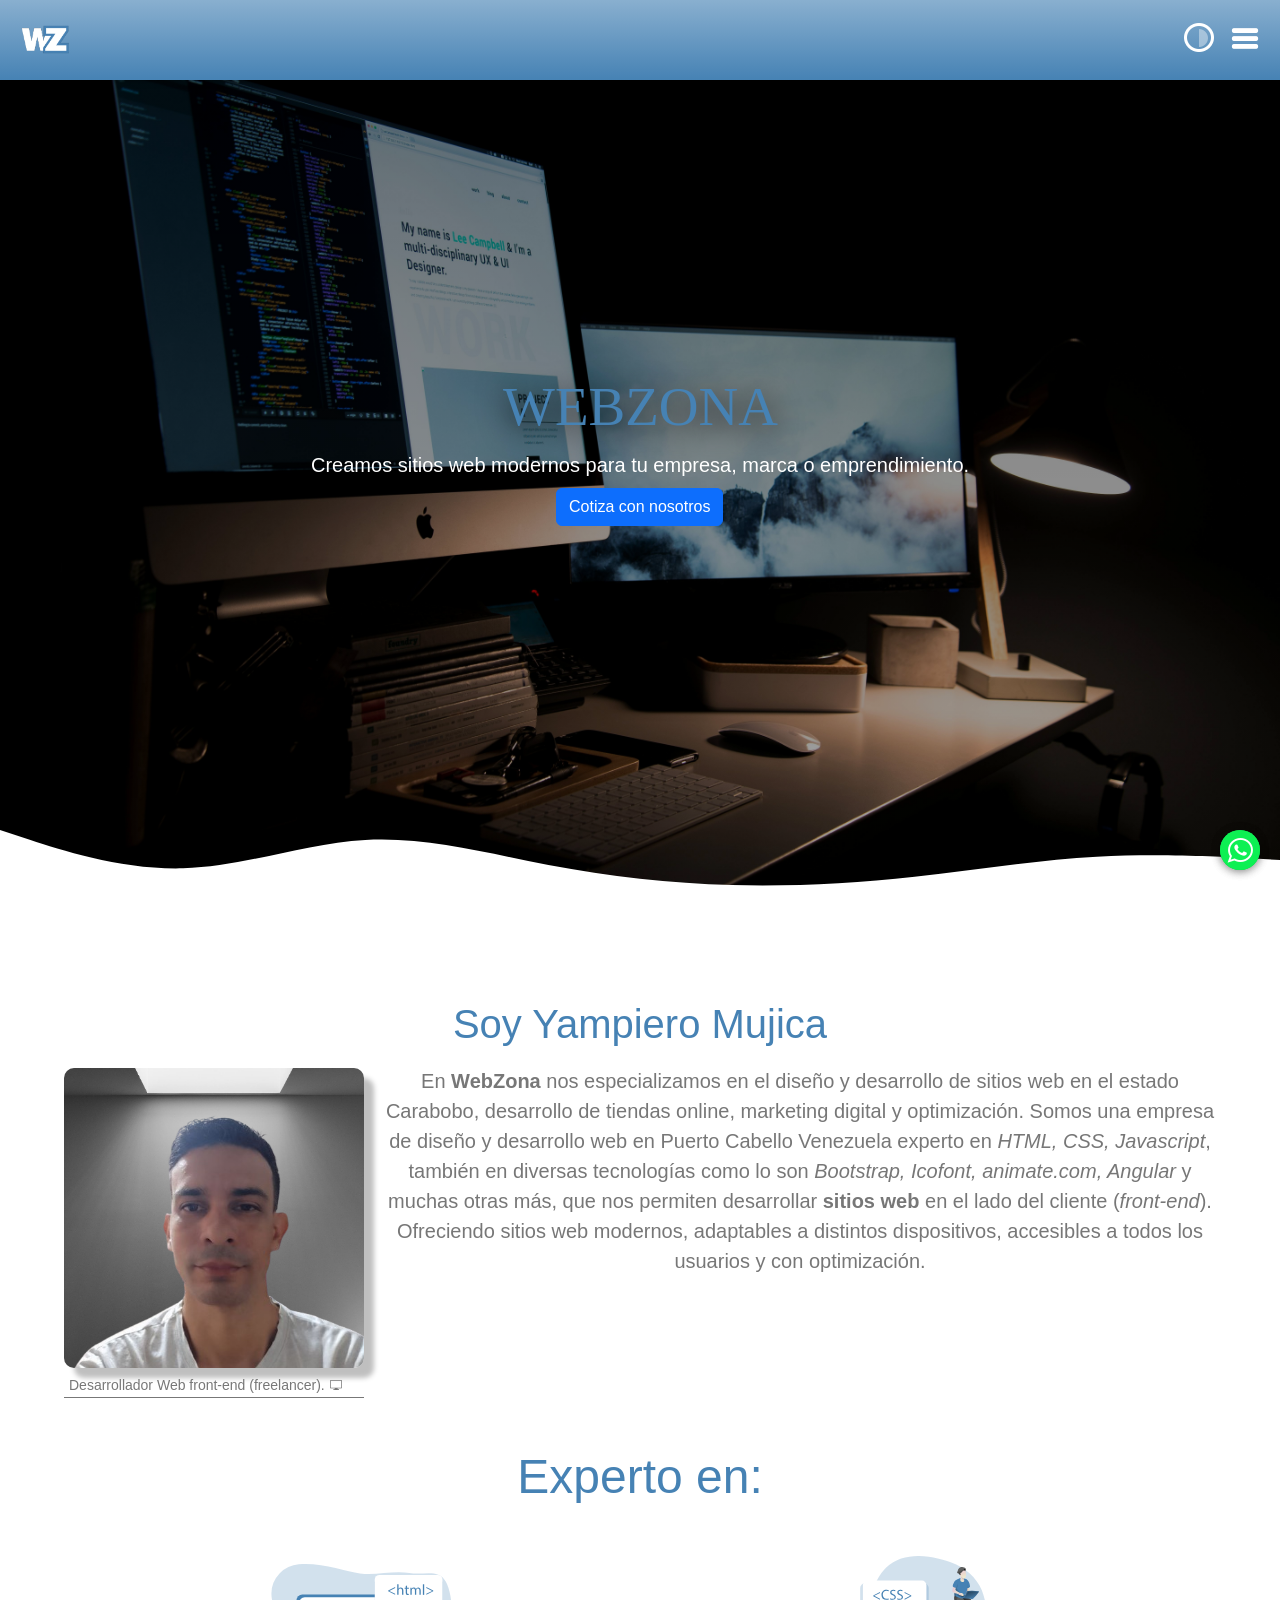
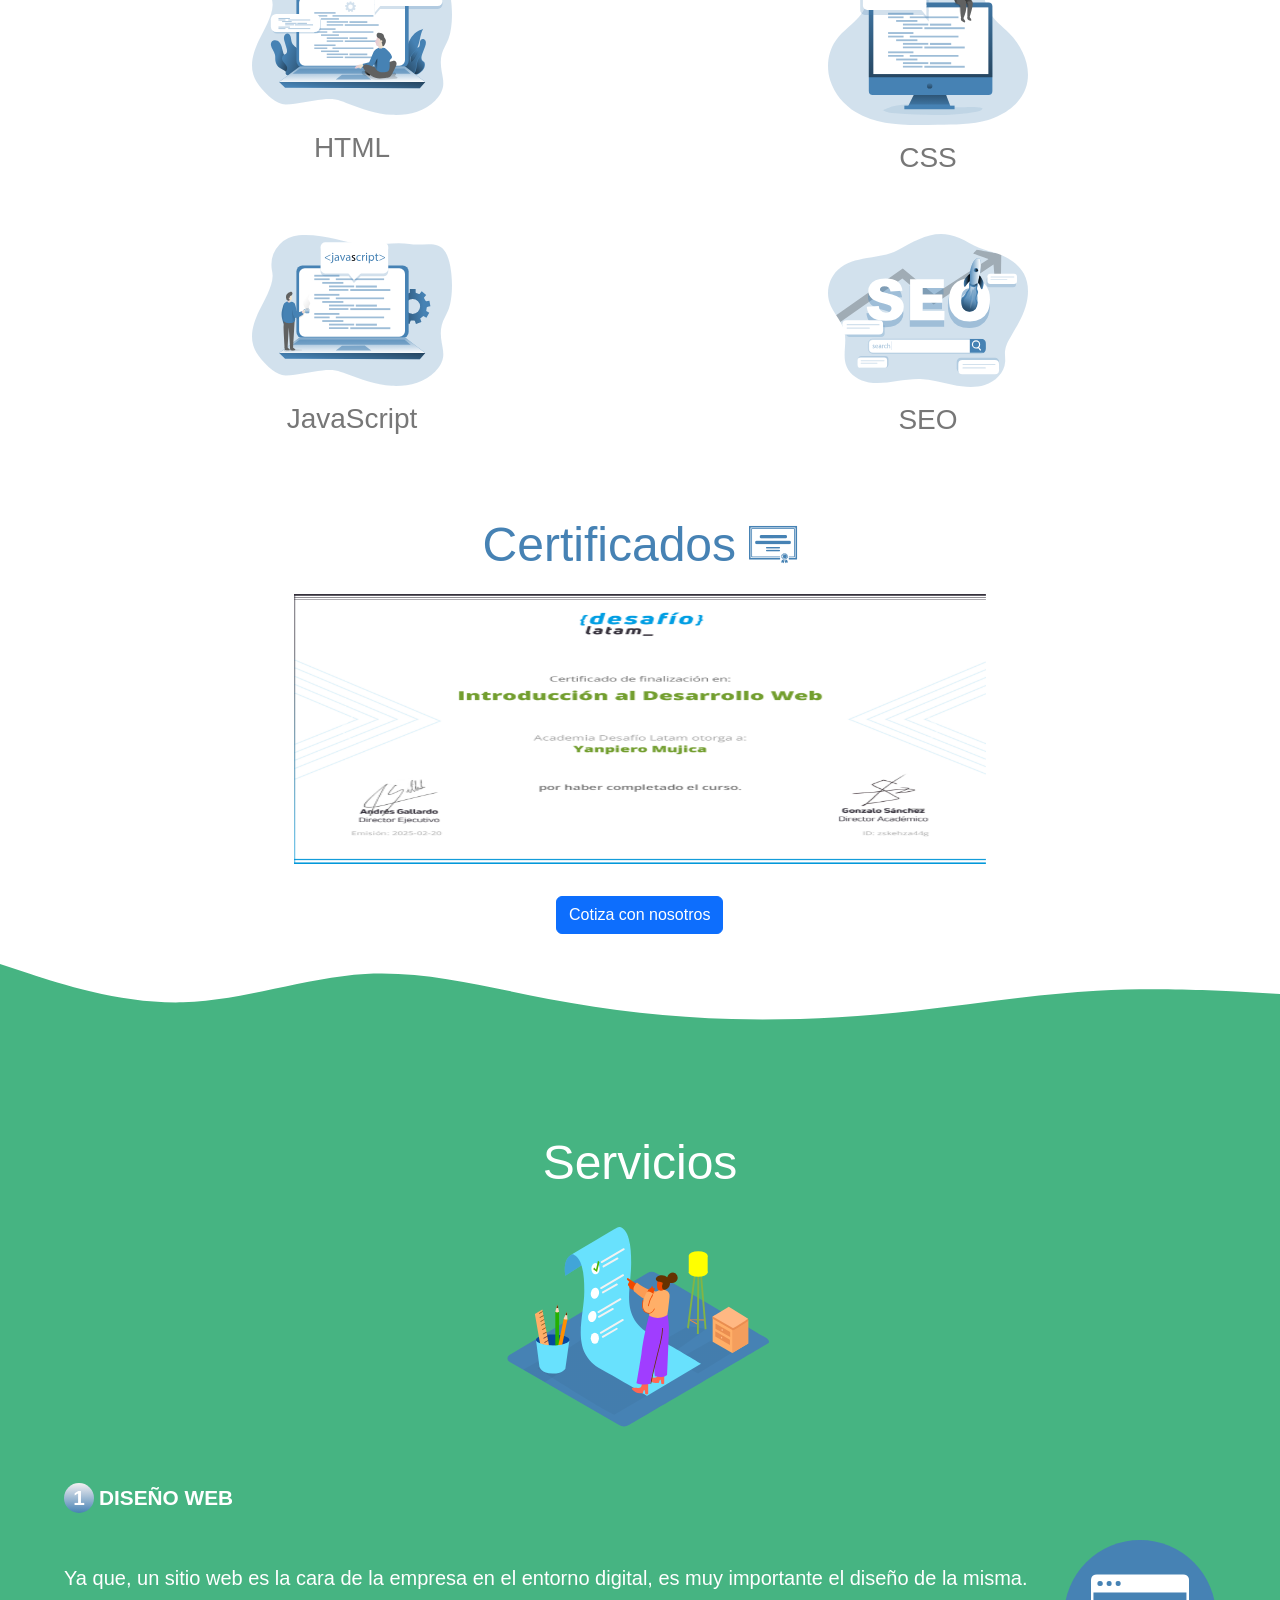
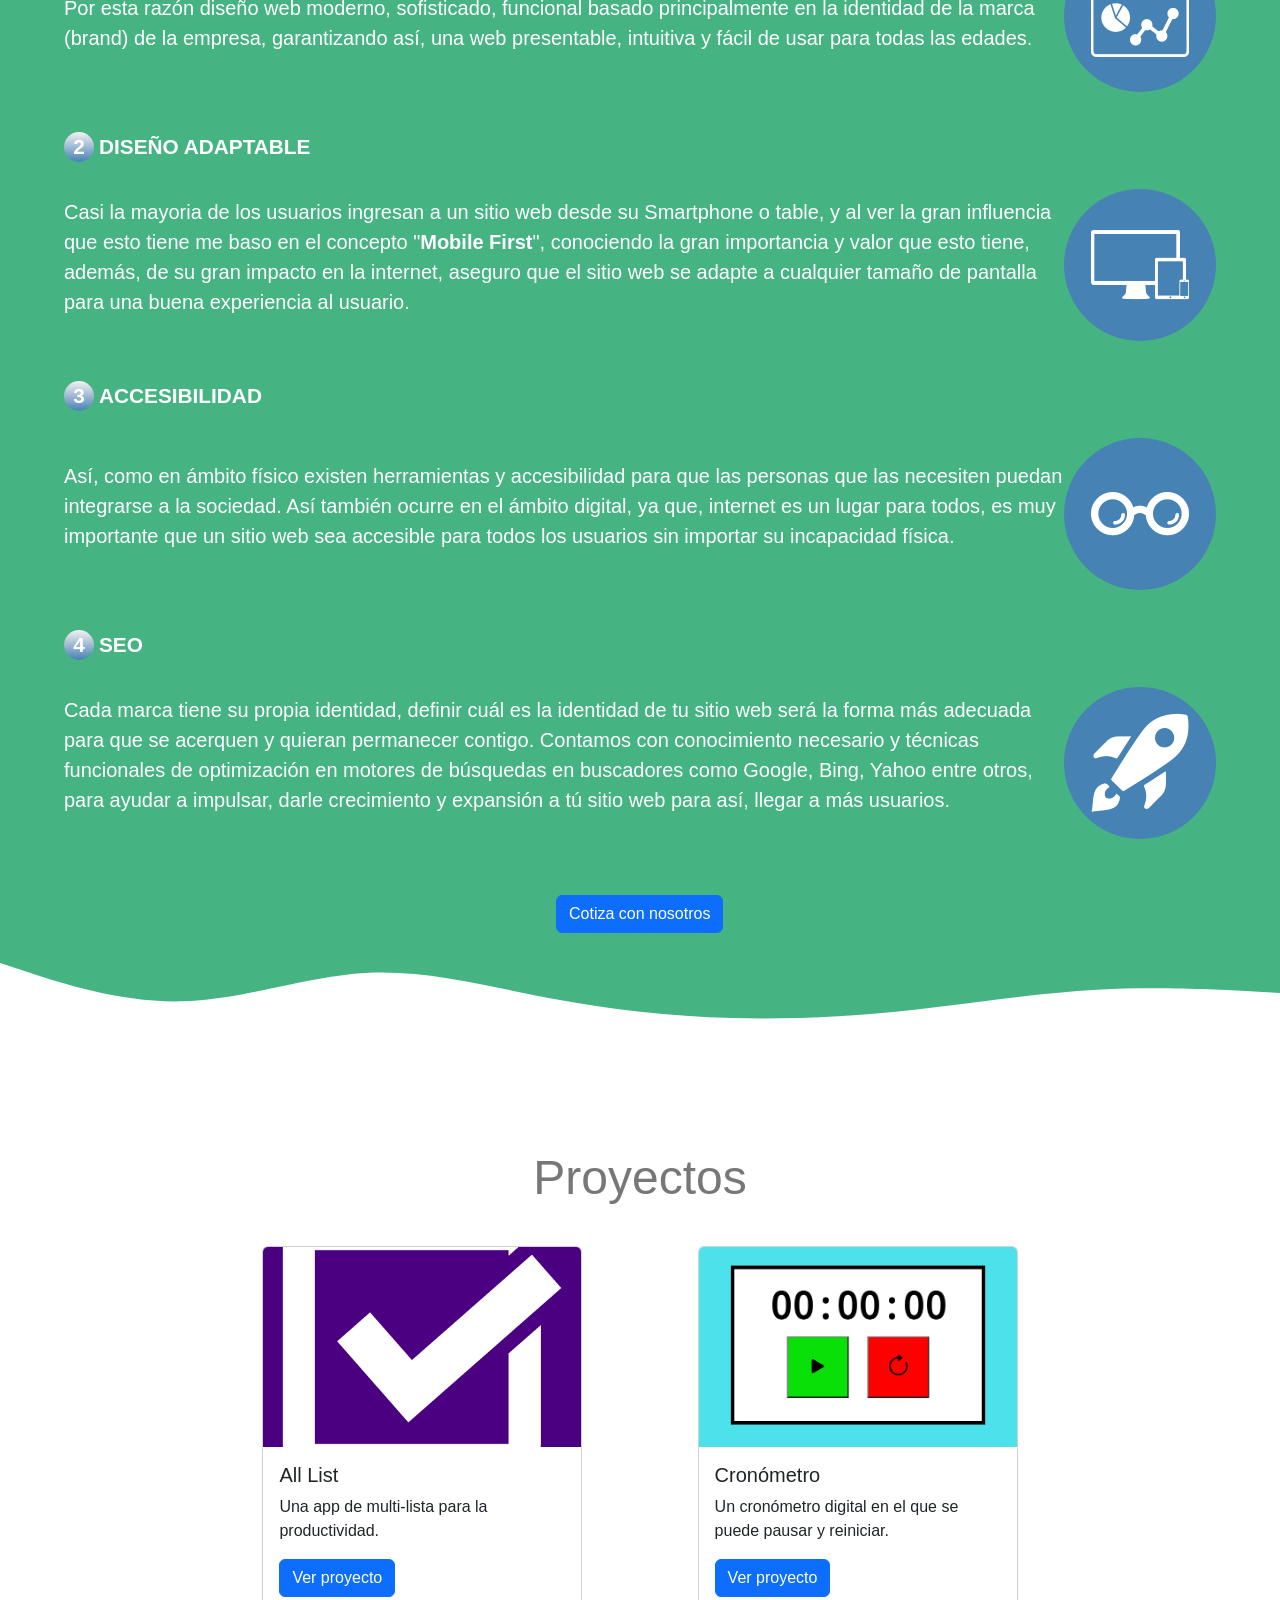
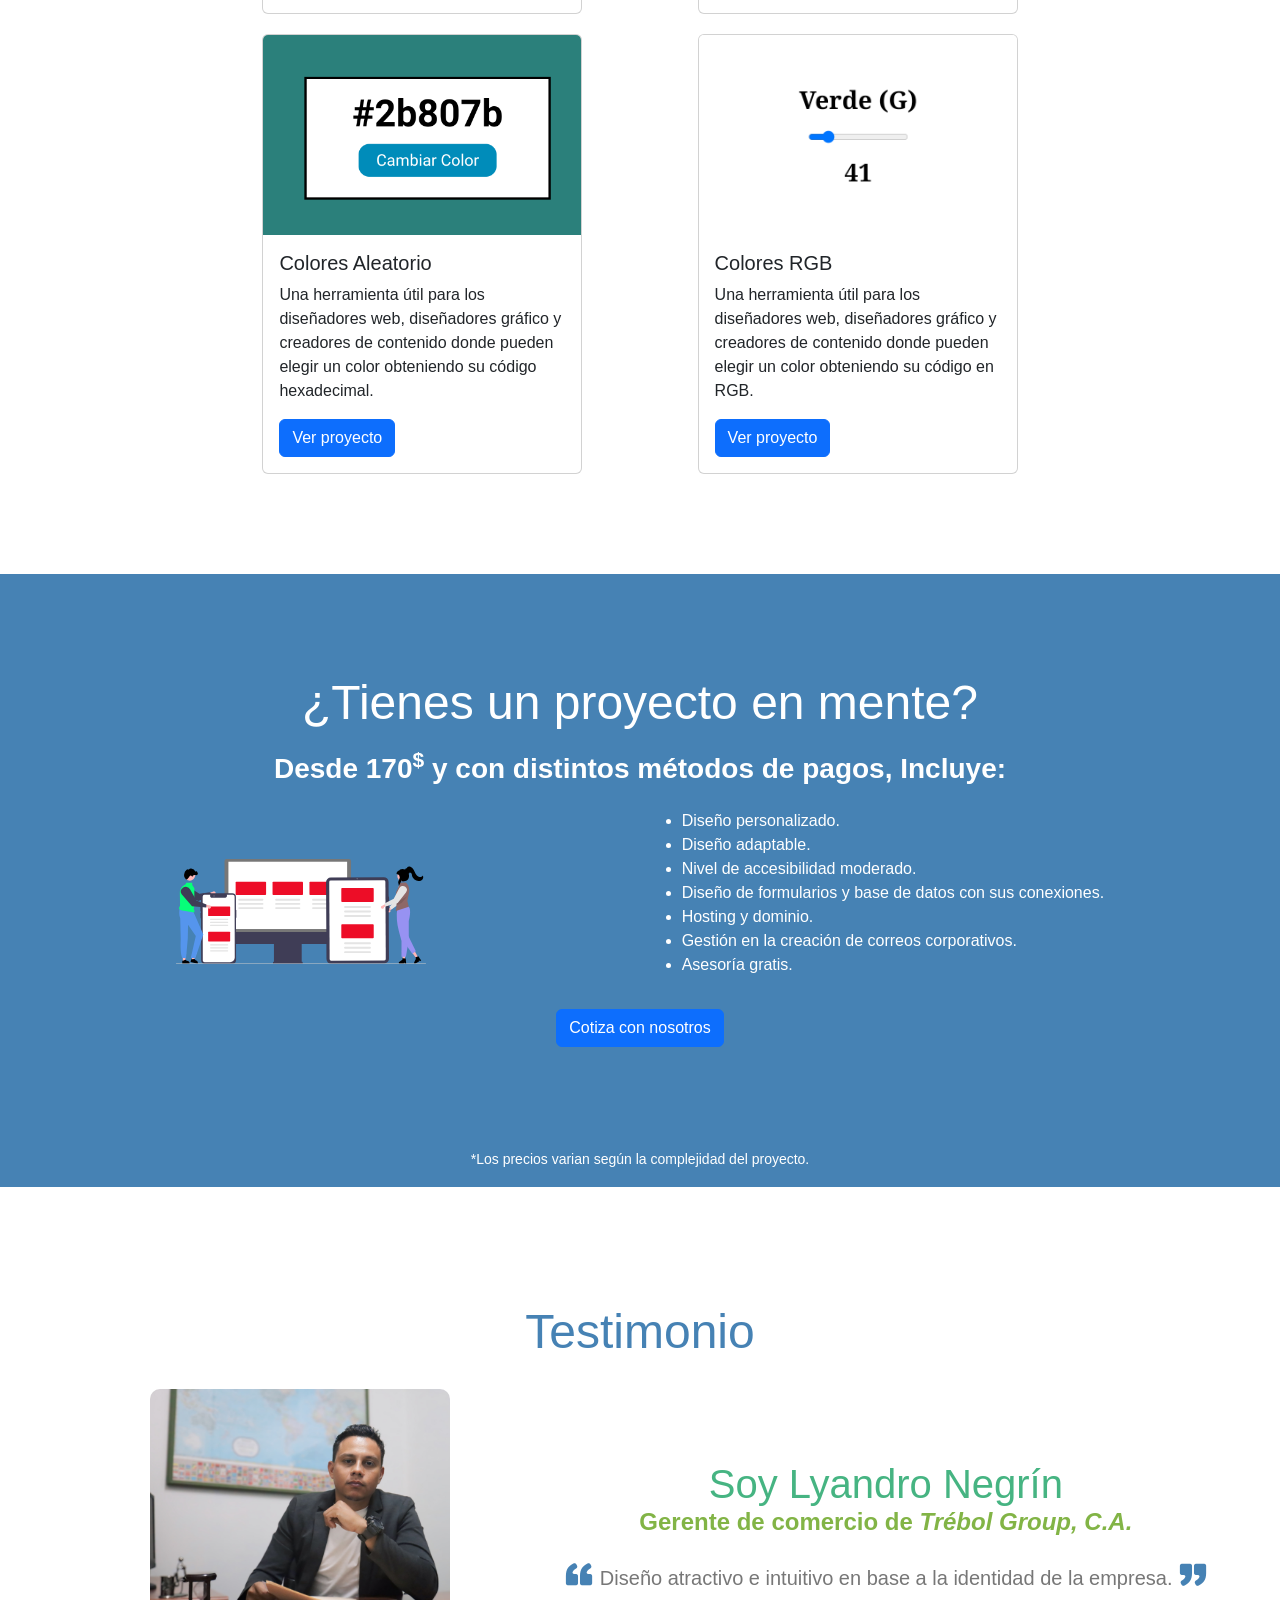
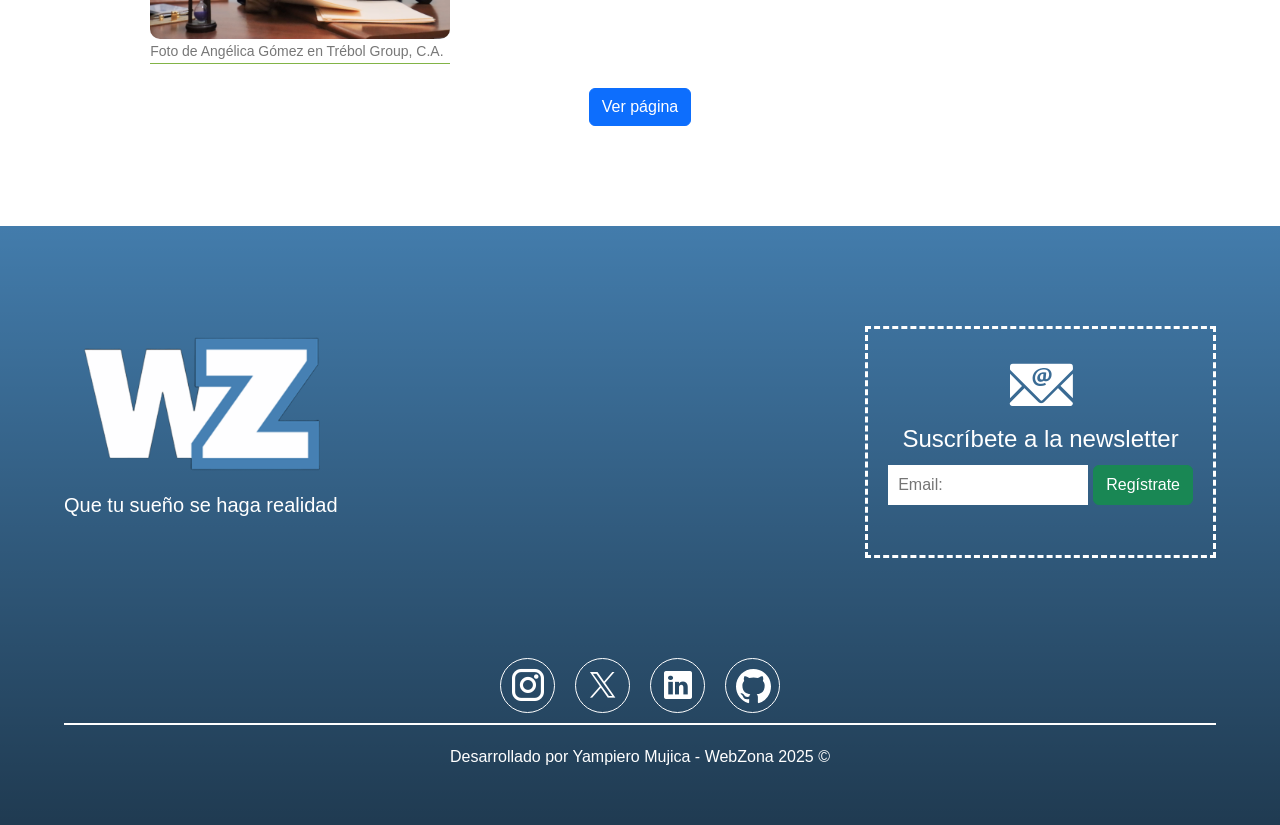
==== commit c709fcaf: "Update index.html Arreglar diseño." ====
--- a/index.html
+++ b/index.html
@@ -425,11 +425,6 @@
           </div>
         </div>
         <a href="https://www.trebolgroup.com.ve" target="_blank" rol="link" class="cta__testimonio btn btn-primary animate__animated animate__fadeInLeft animate__delay-2s animate__slow" type="button">Ver página</a>
-        <figure>
-          <svg class="wave" xmlns="http://www.w3.org/2000/svg" viewBox="0 0 1440 320" preserveAspectRatio="none">
-            <path fill="#46B482" fill-opacity="1" d="M0,96L34.3,128C68.6,160,137,224,206,218.7C274.3,213,343,139,411,128C480,117,549,171,617,208C685.7,245,754,267,823,272C891.4,277,960,267,1029,245.3C1097.1,224,1166,192,1234,181.3C1302.9,171,1371,181,1406,186.7L1440,192L1440,320L1405.7,320C1371.4,320,1303,320,1234,320C1165.7,320,1097,320,1029,320C960,320,891,320,823,320C754.3,320,686,320,617,320C548.6,320,480,320,411,320C342.9,320,274,320,206,320C137.1,320,69,320,34,320L0,320Z"></path>
-          </svg>
-        </figure>
       </div>
 
     </section>
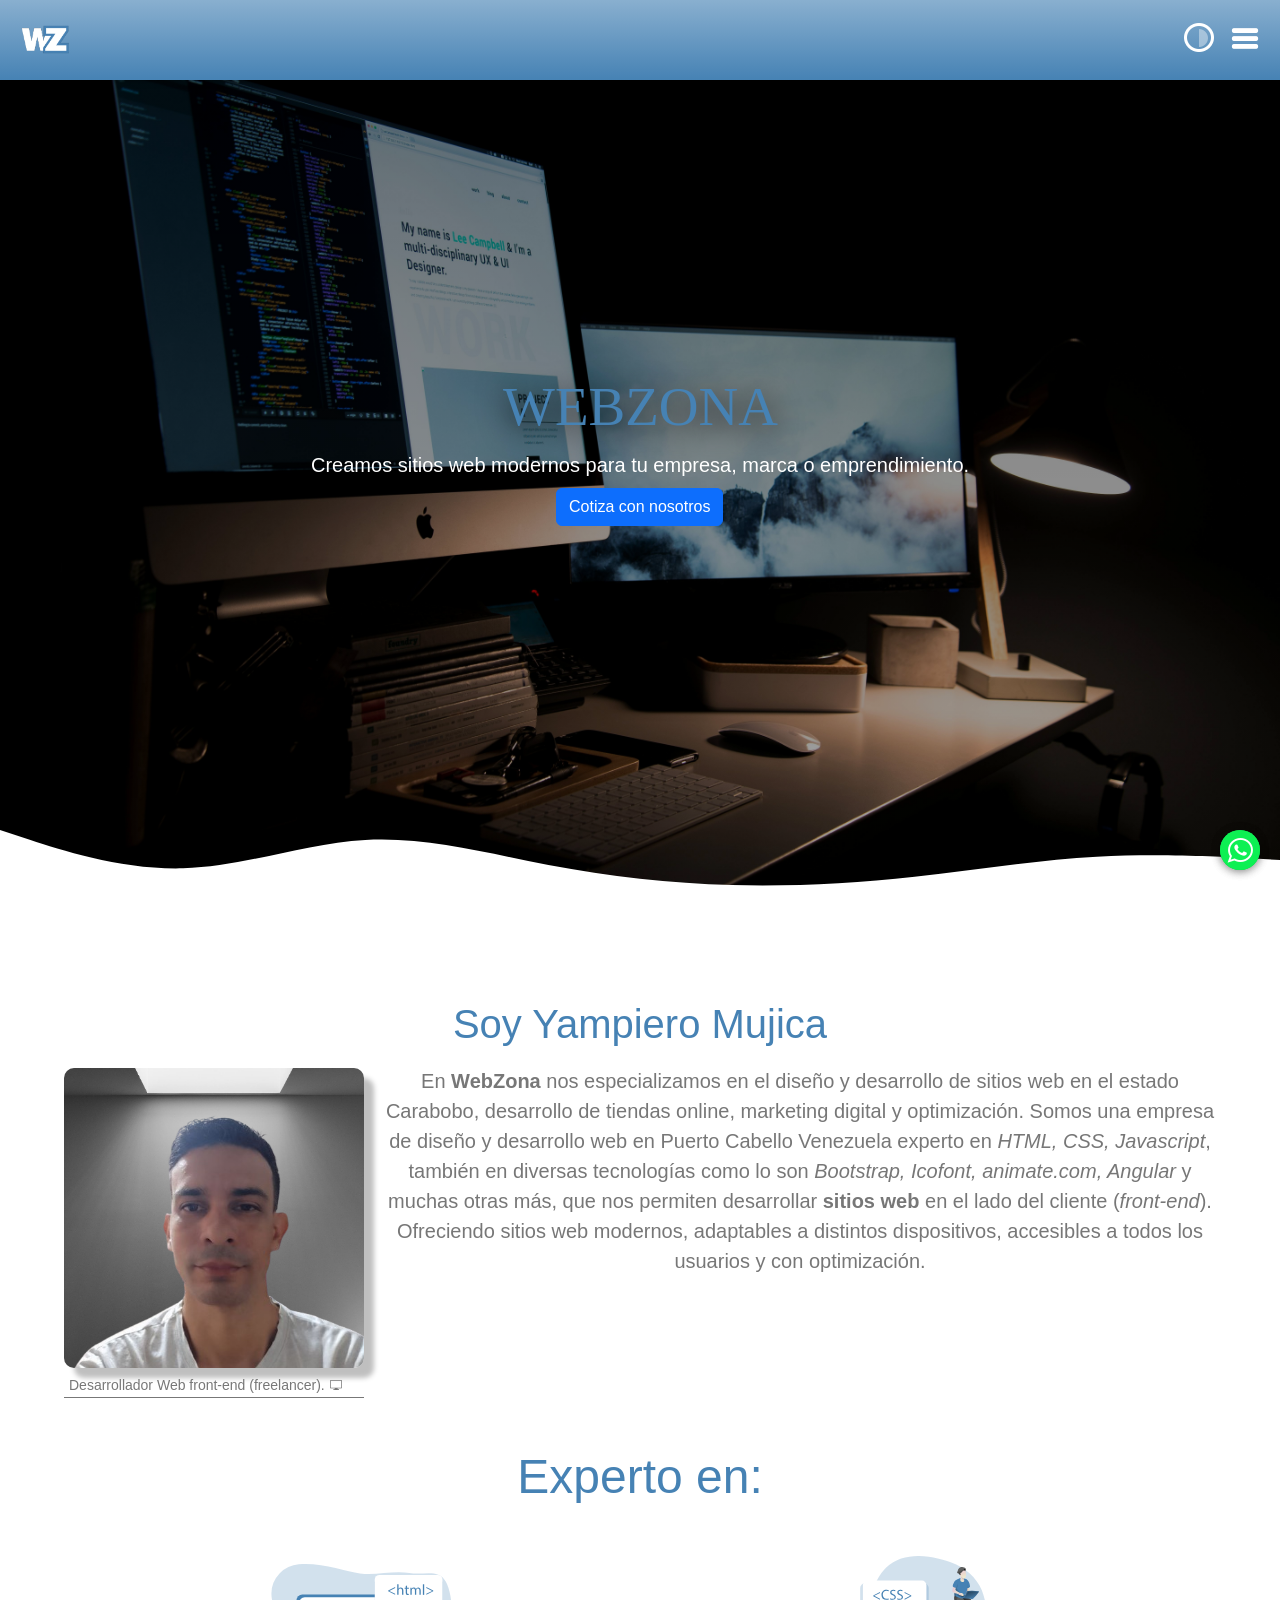
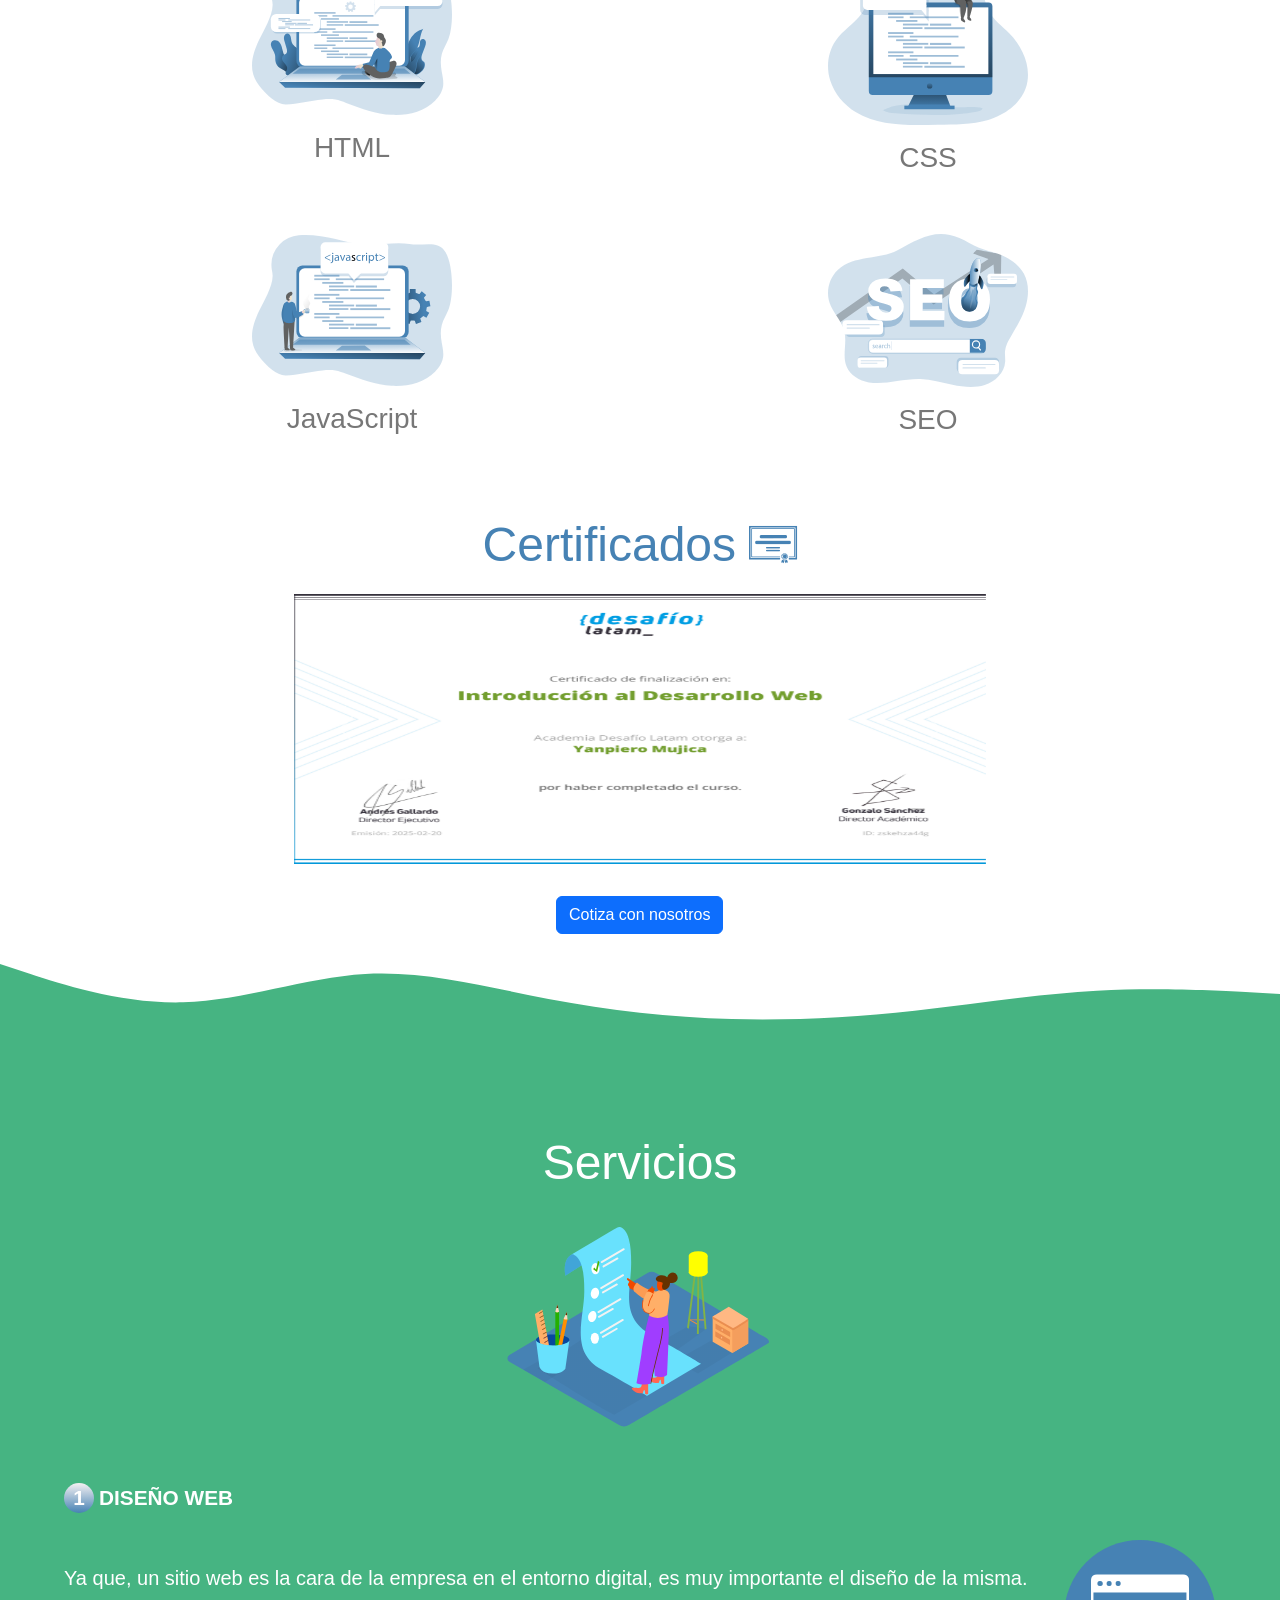
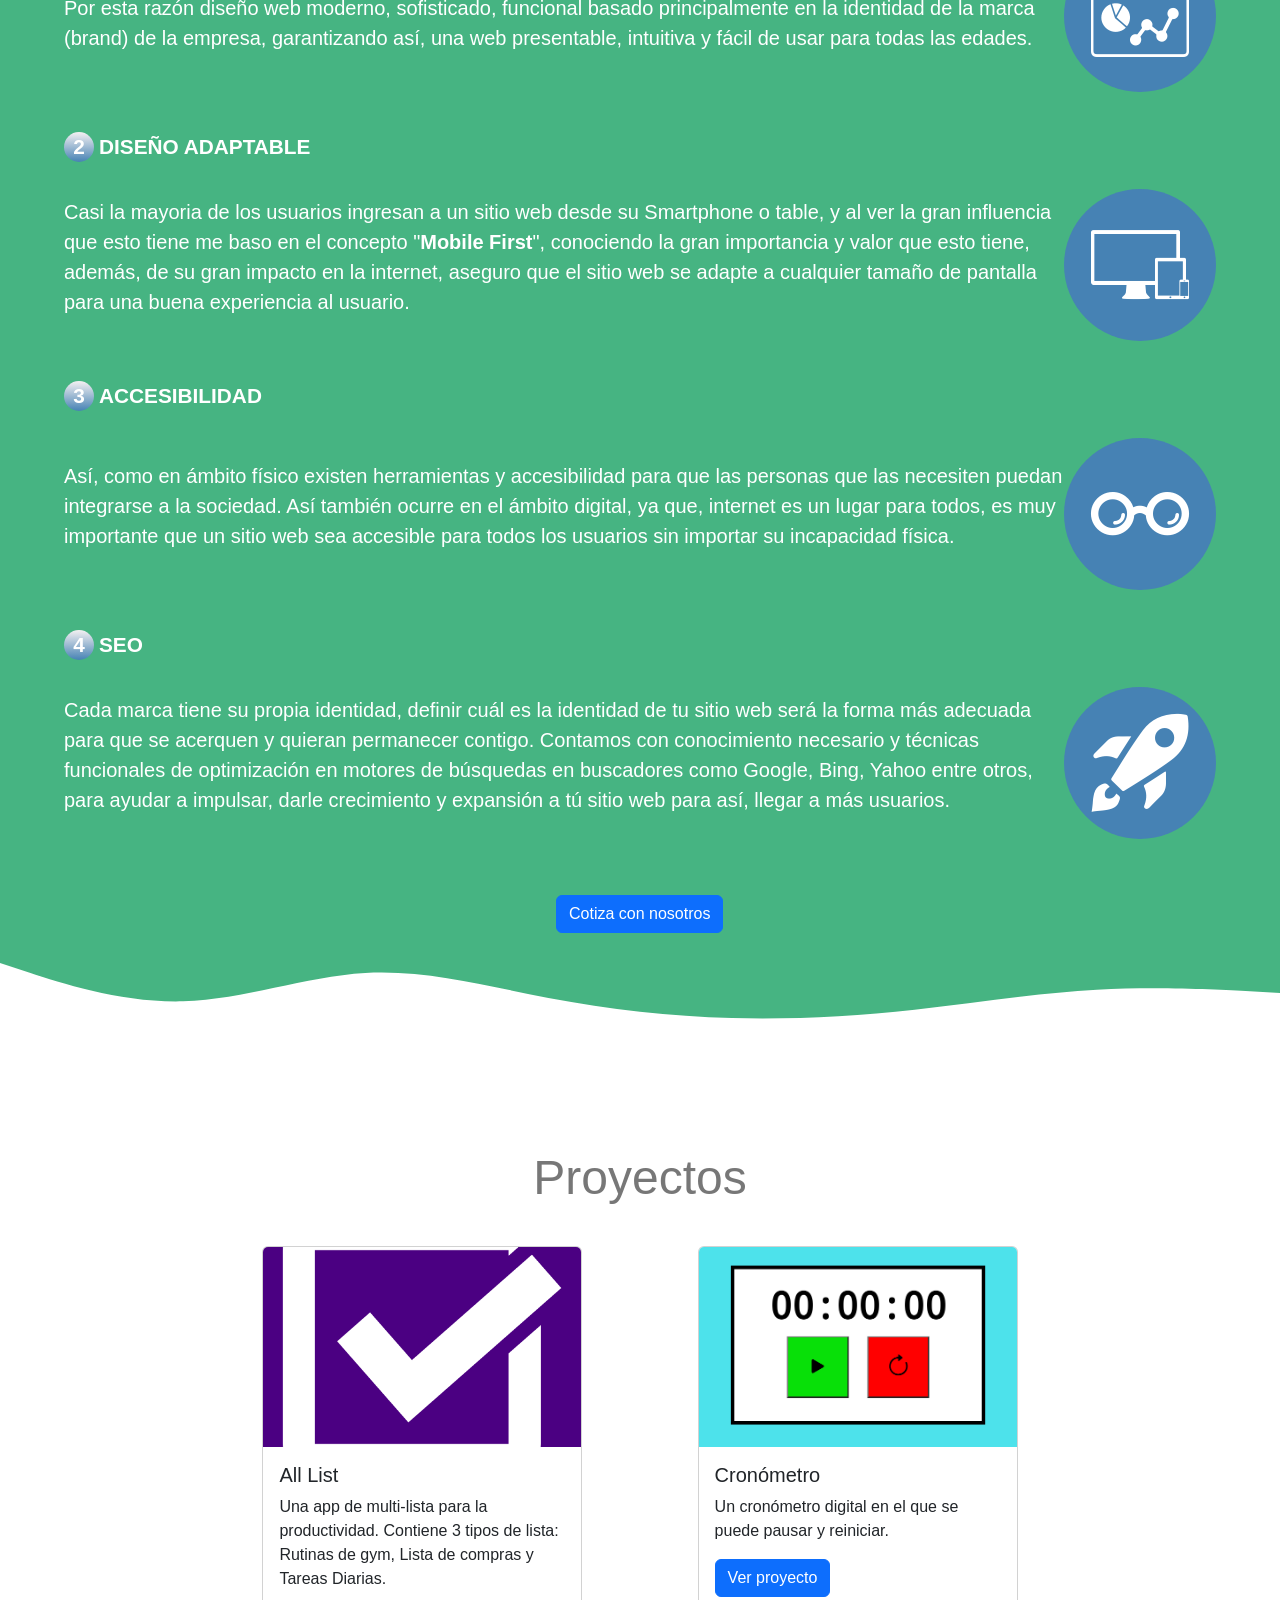
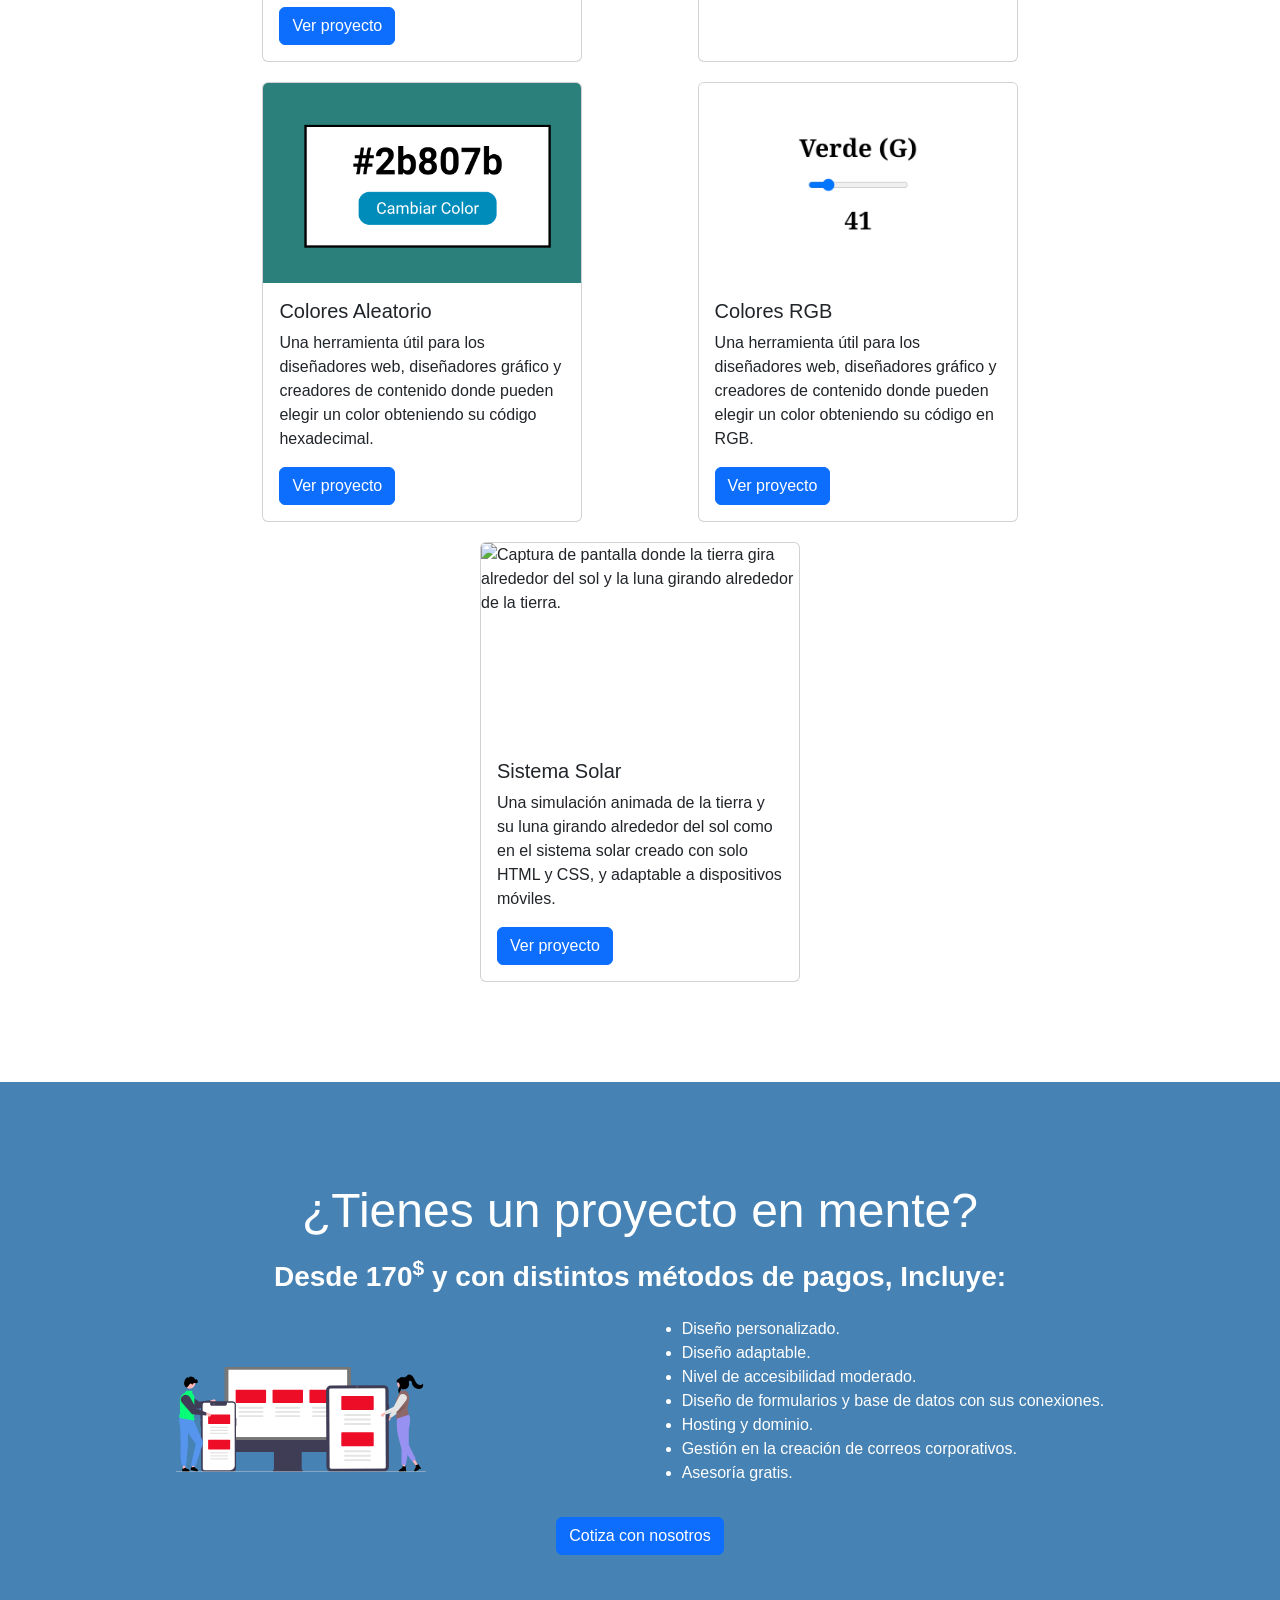
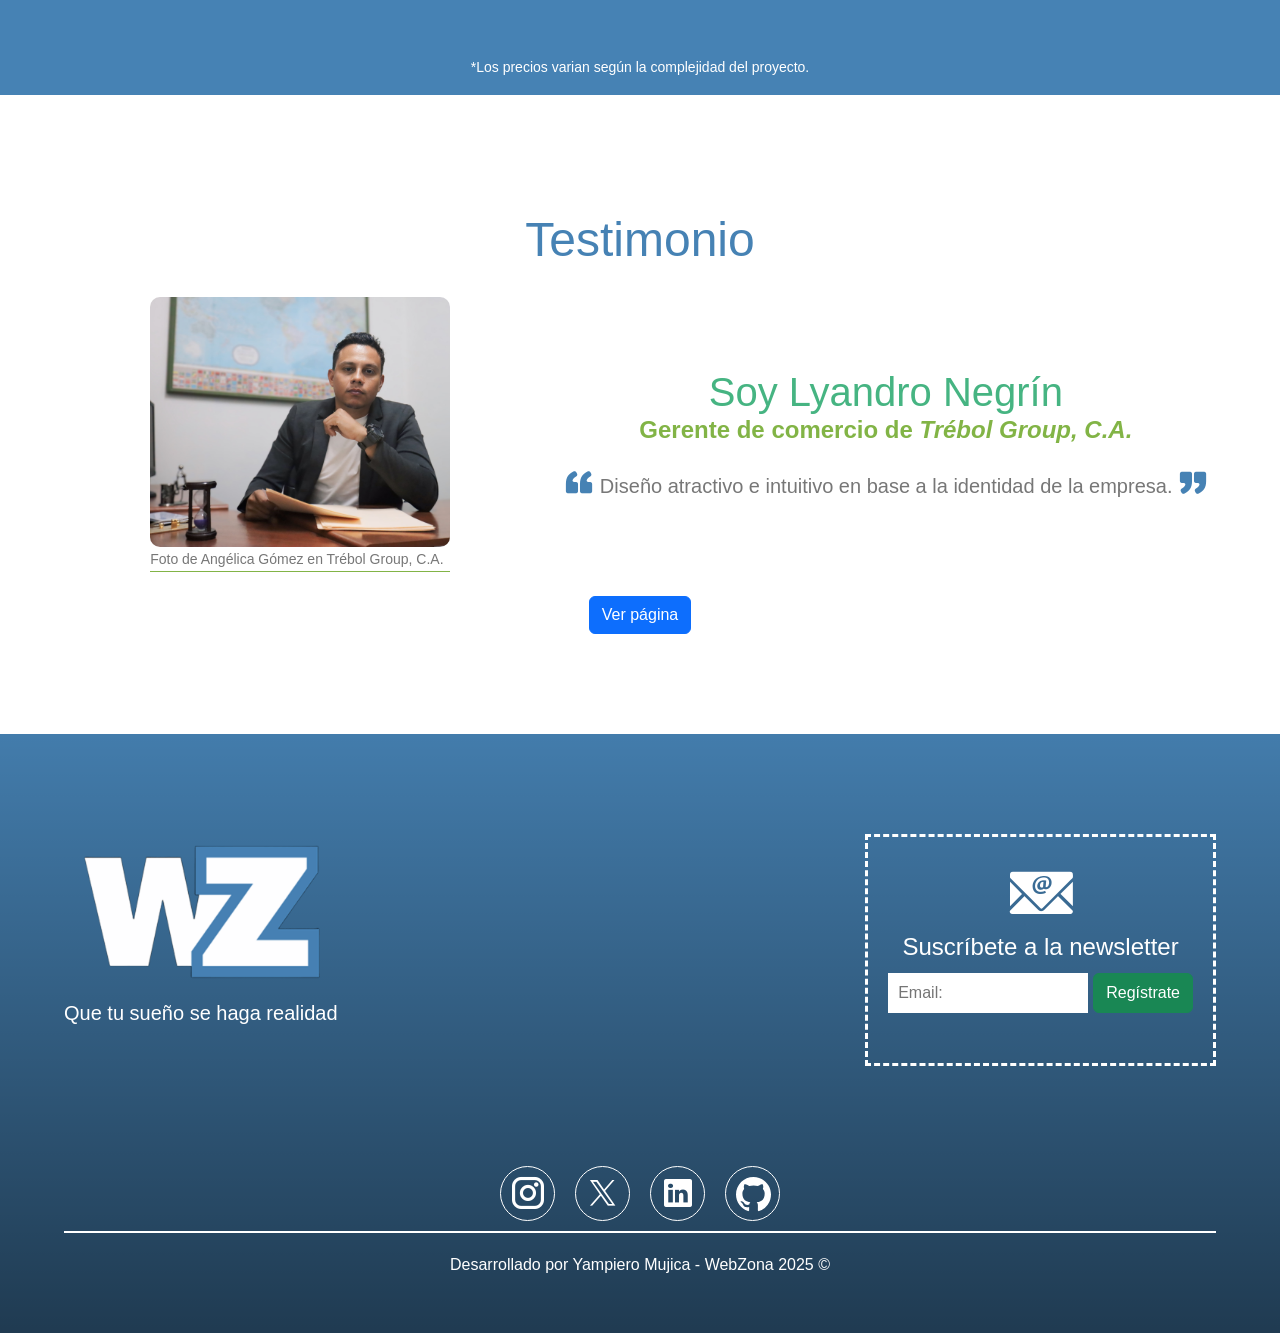
==== commit df9a29d6: "Update index.html Agregar una nueva card en la sección de proyectos." ====
--- a/index.html
+++ b/index.html
@@ -324,7 +324,7 @@
             <div class="card-body">
               <h5 class="card-title">All List</h5>
               <p class="card-text">
-                Una app de multi-lista para la productividad.
+                Una app de multi-lista para la productividad. Contiene 3 tipos de lista: Rutinas de gym, Lista de compras y Tareas Diarias.
               </p>
               <a href="https://all-list.vercel.app/" class="btn btn-primary">Ver proyecto</a>
             </div>
@@ -362,6 +362,17 @@
               <a href="https://colores-rgb-yampiero.vercel.app/" class="btn btn-primary">Ver proyecto</a>
             </div>
           </div>
+          
+           <div class="card">
+            <img src="sistemaSolar.png" class="card-img-top" alt="Captura de pantalla donde la tierra gira alrededor del sol y la luna girando alrededor de la tierra.">
+            <div class="card-body">
+              <h5 class="card-title">Sistema Solar</h5>
+              <p class="card-text">
+                Una simulación animada de la tierra y su luna girando alrededor del sol como en el sistema solar creado con solo HTML y CSS, y adaptable a dispositivos móviles.
+              </p>
+              <a href="https://sistema-solar-flax.vercel.app/" class="btn btn-primary">Ver proyecto</a>
+            </div>
+           </div>
 
         </div>
       </div>
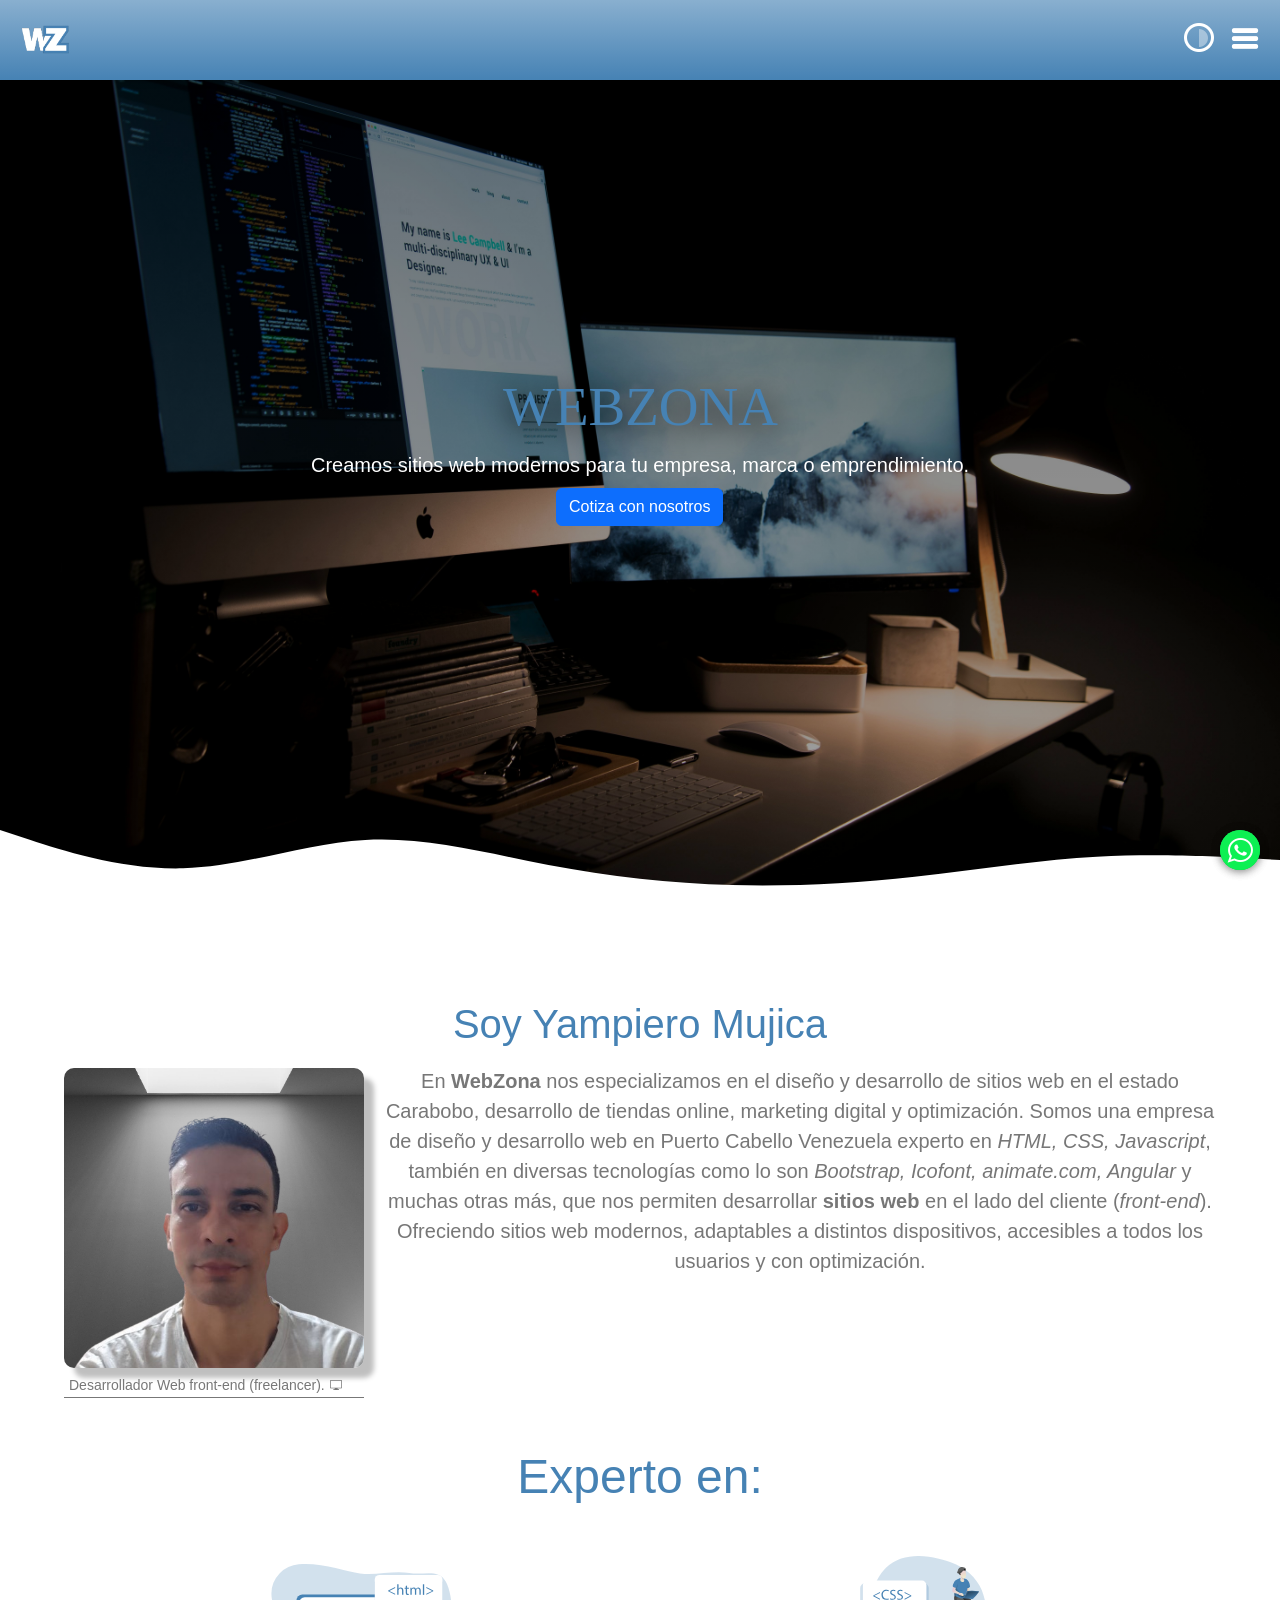
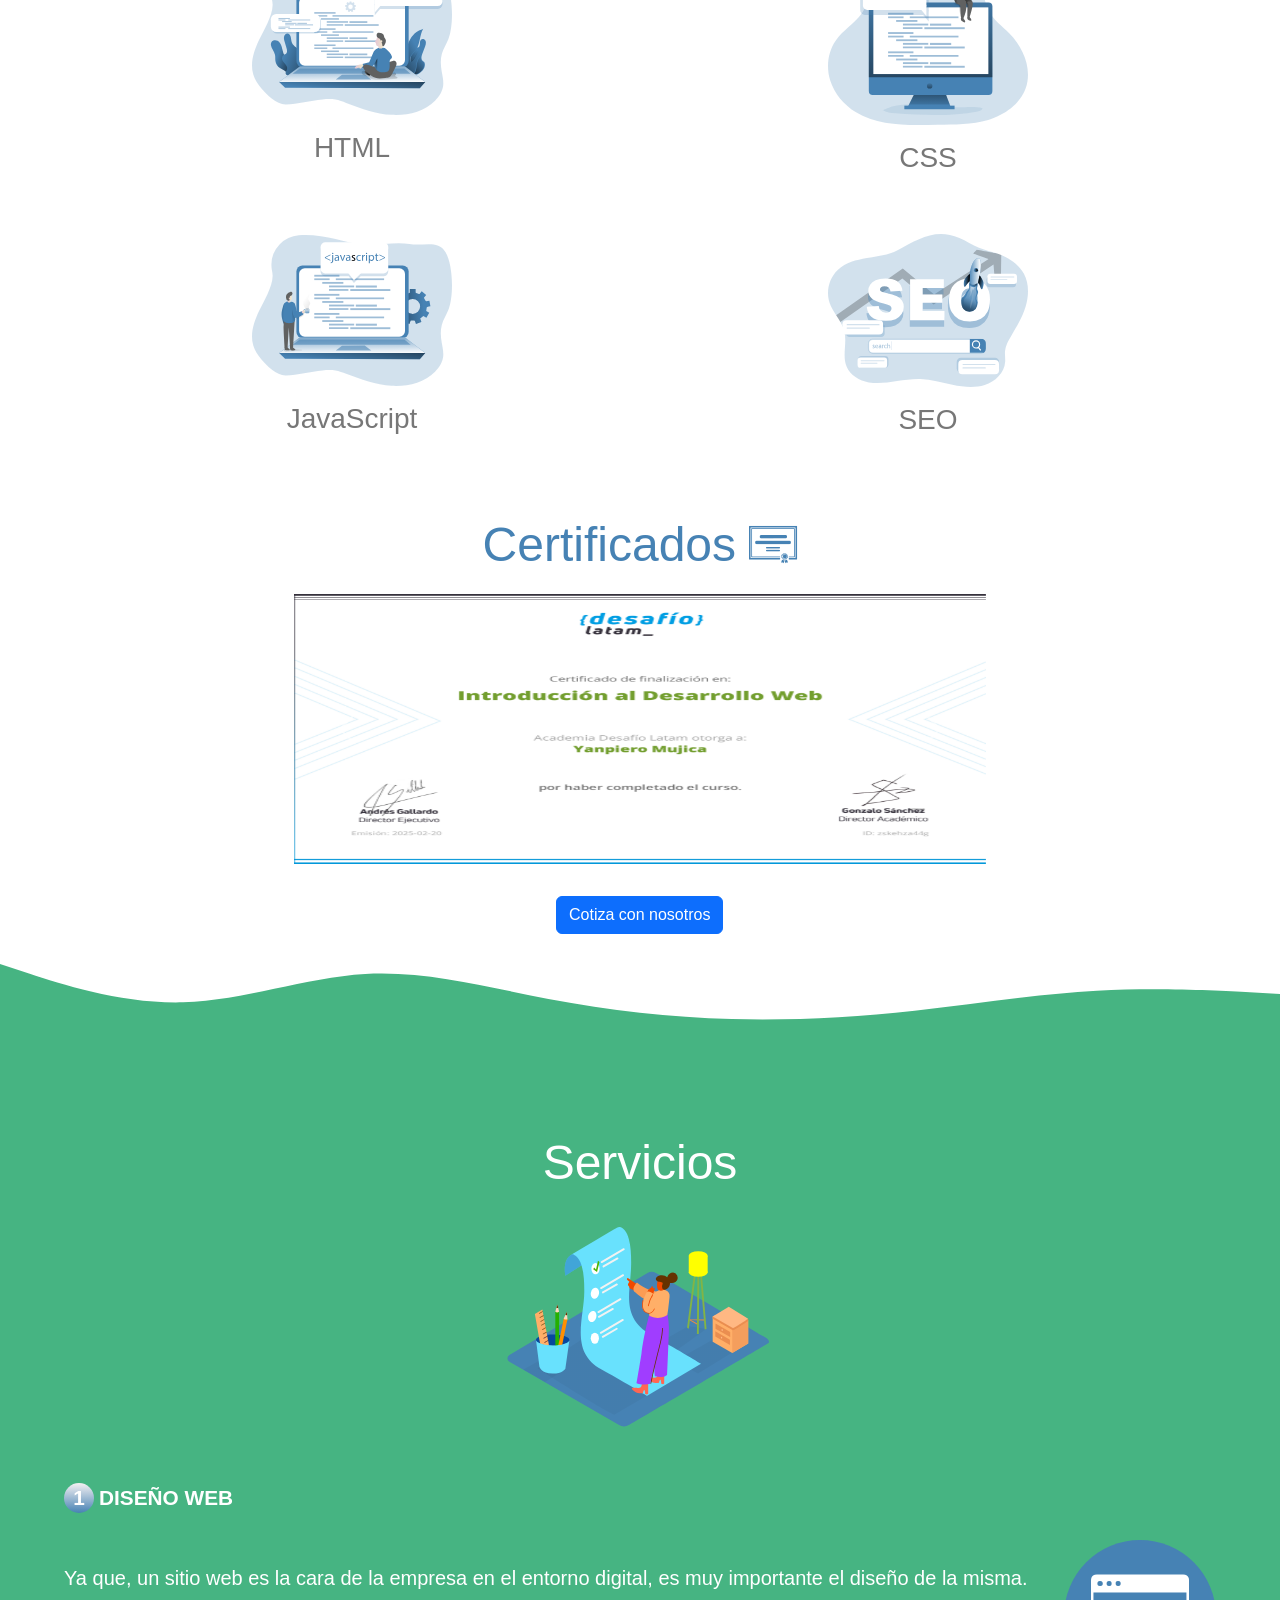
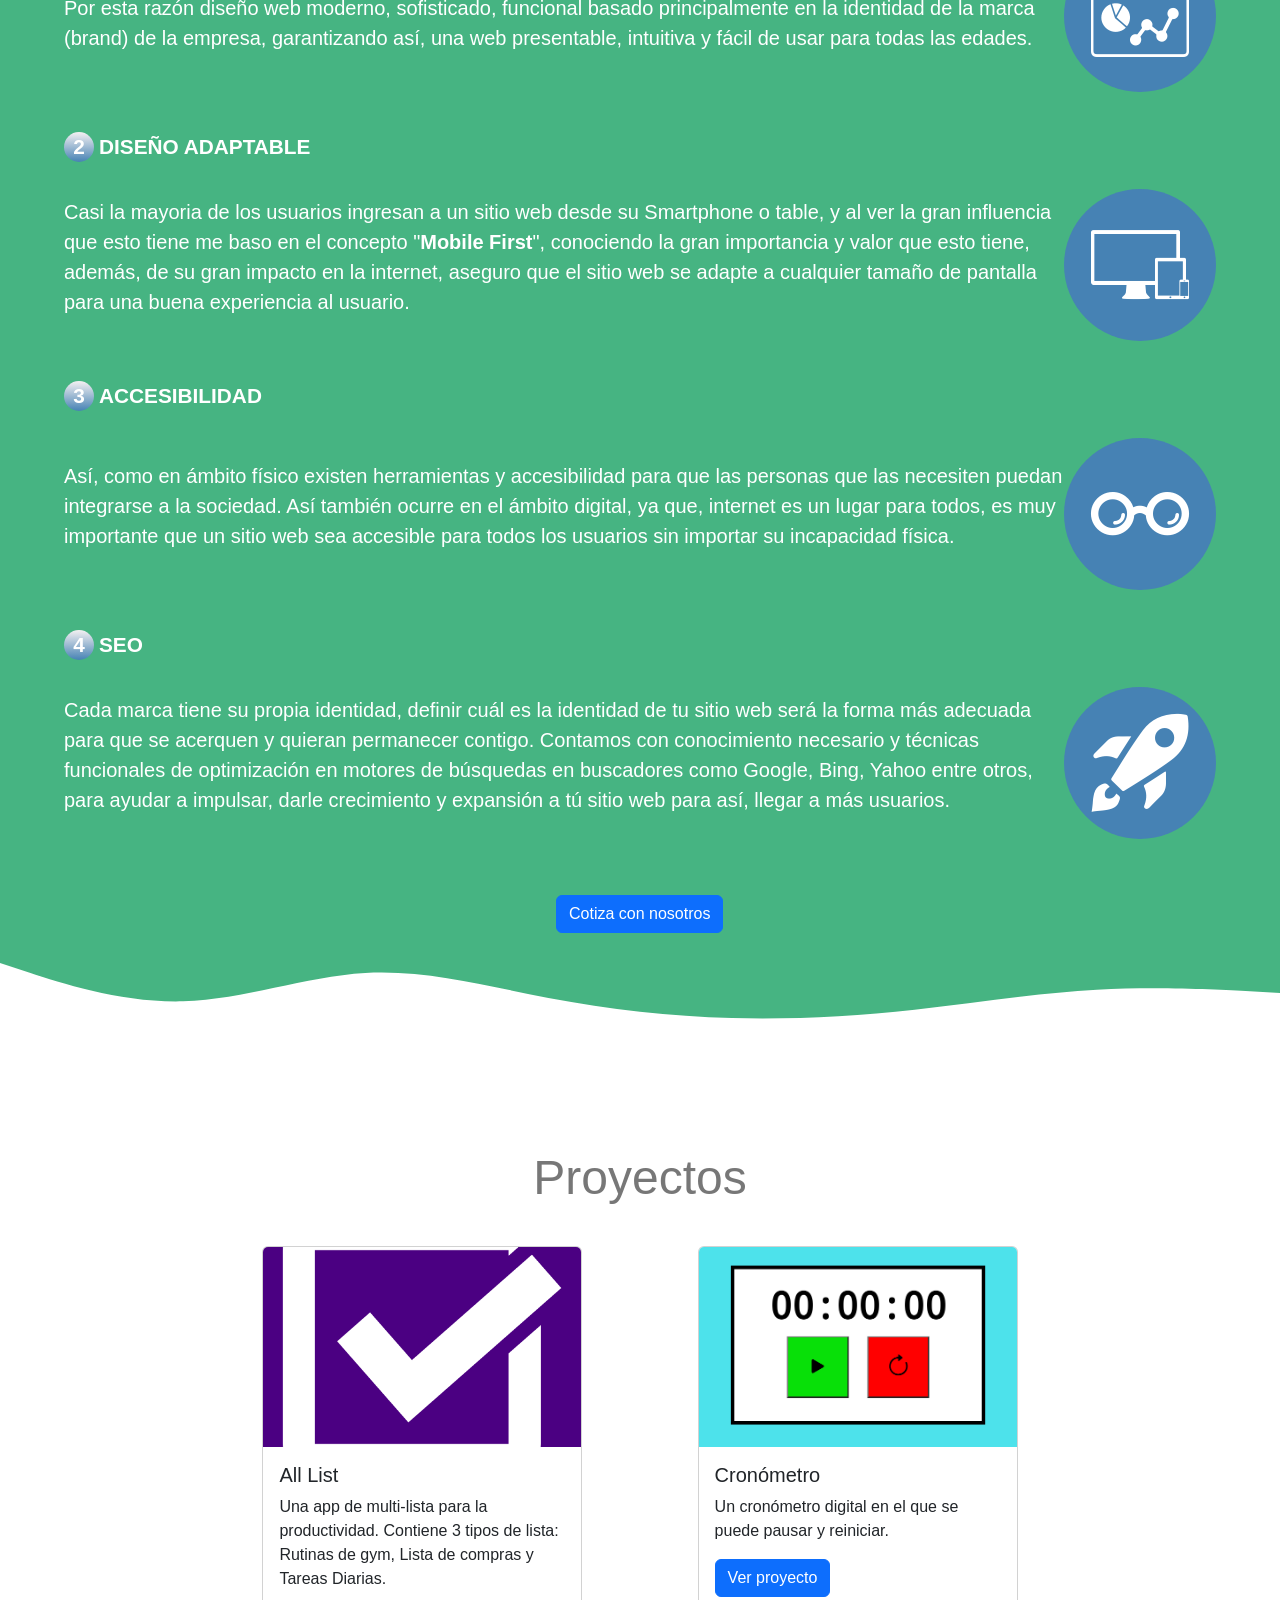
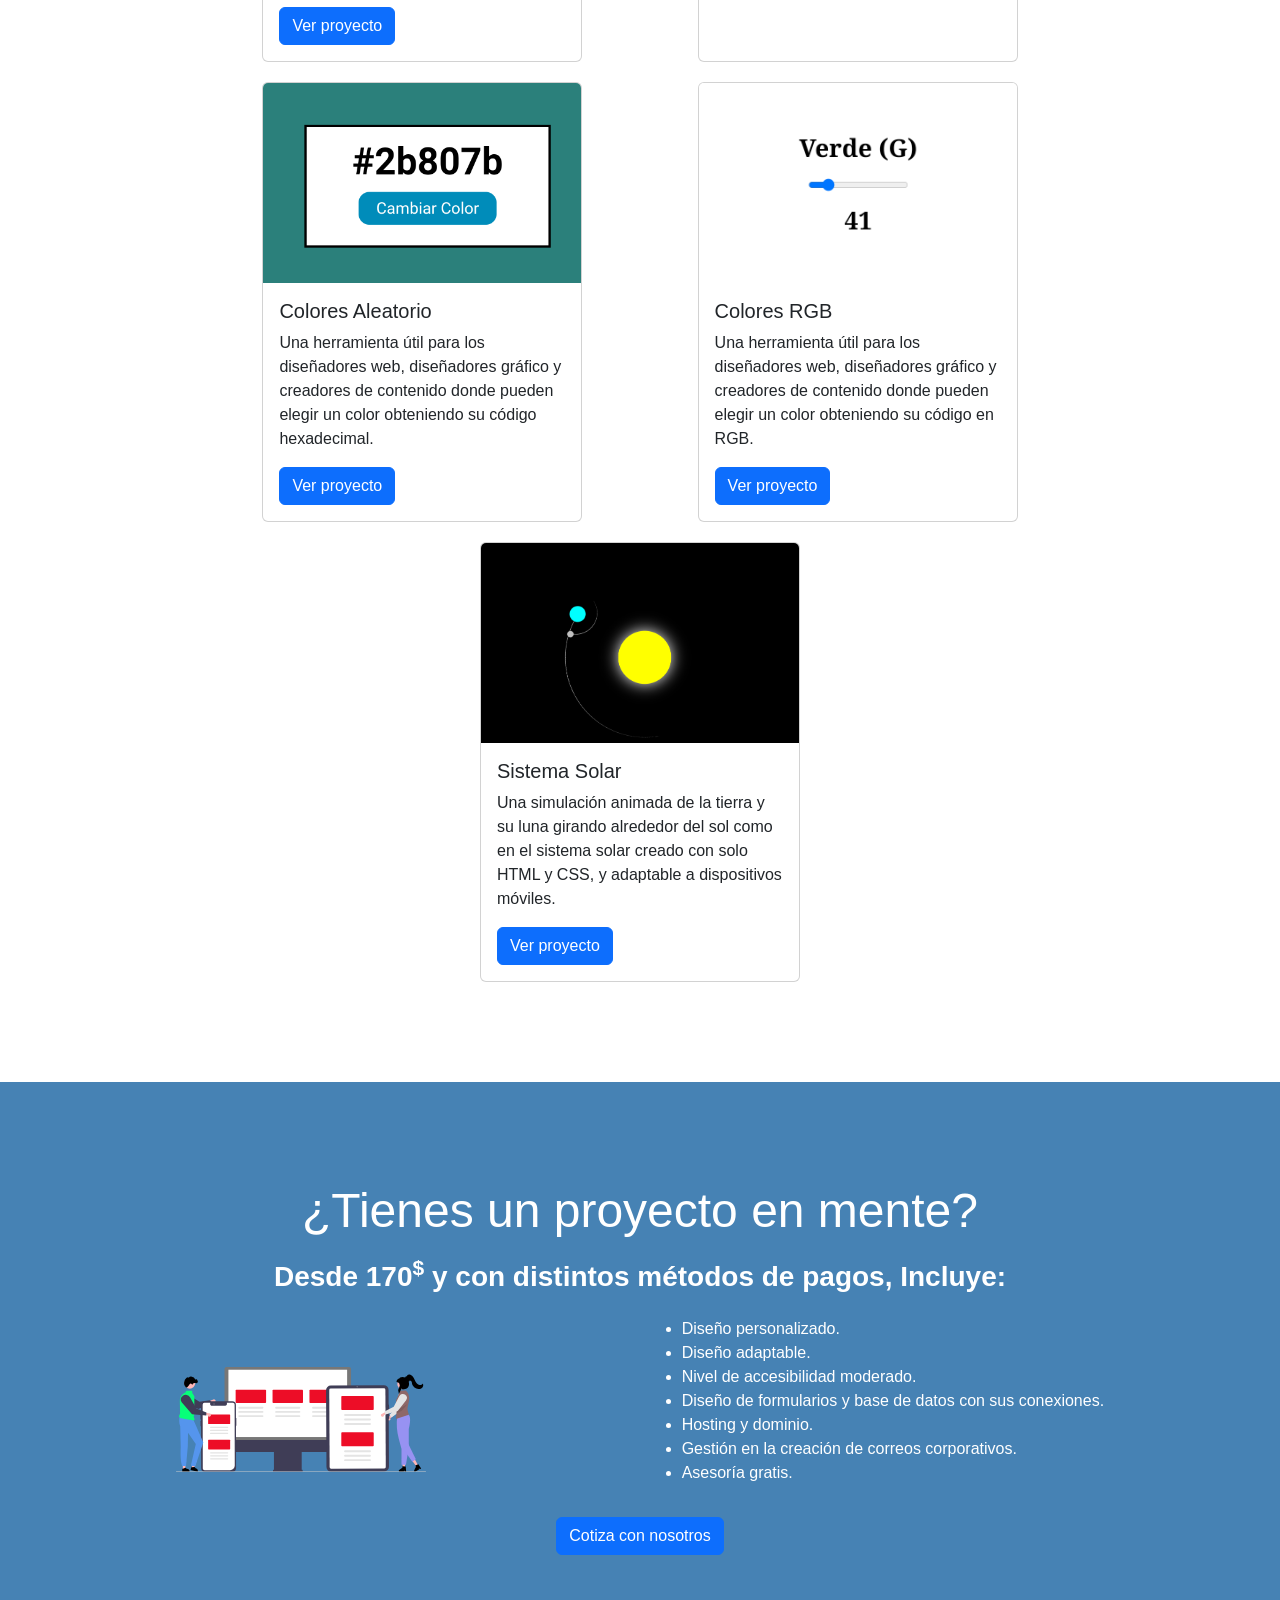
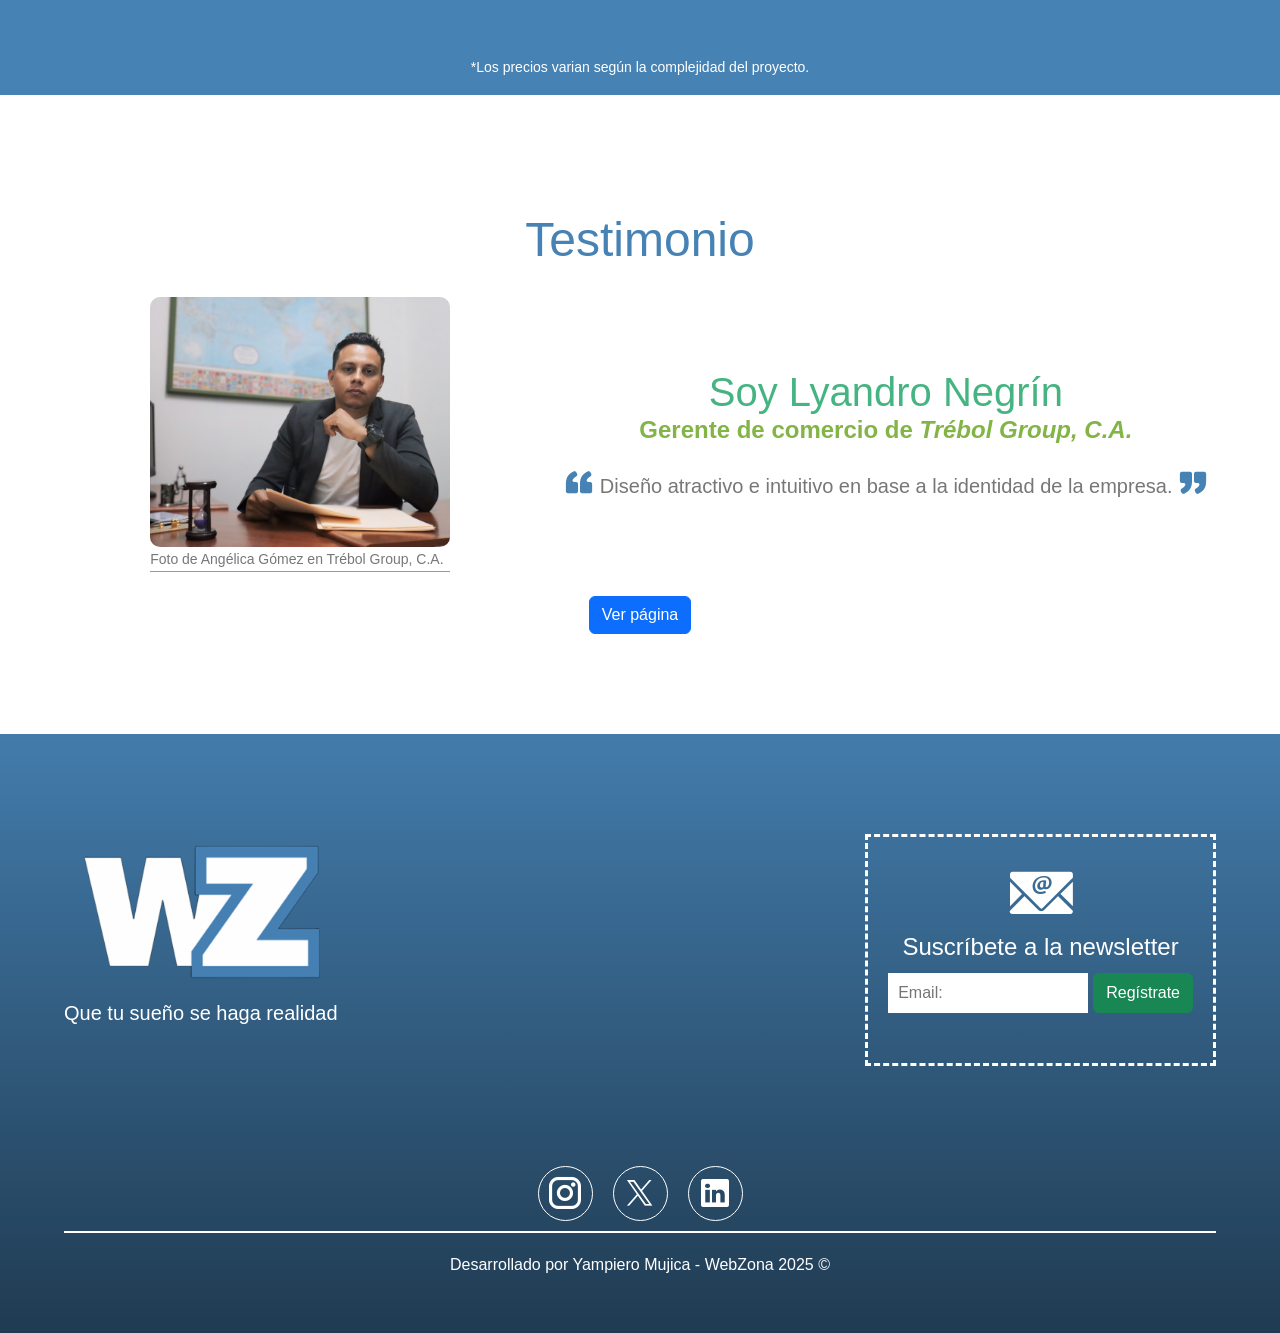
==== commit c37da839: "Update index.html Cambiar link de instagram." ====
--- a/index.html
+++ b/index.html
@@ -483,7 +483,7 @@
 
       <div class="social-media">
 
-        <a href="https://instagram.com/yampieromusic" target="_blank" class="social-media-icon">
+        <a href="https://instagram.com/webzona_" target="_blank" class="social-media-icon">
           <span class="icofont-instagram" alt="Instagram" title="Ir a Instagram" aria-label="Ir a Instagram" role="img"></span>
         </a>
         <a href="https://x.com/yampi_rap" class="social-media-icon" target="_blank">
@@ -493,11 +493,11 @@
           <span class="icofont-linkedin" alt="Linkedin" title="Ir a Linkedin" aria-label="Ir a Linkedin" role="img"></span>
         </a>
 
-        <a href="https://github.com/yampieromujica" target="_blank" class="social-media-icon">
+       <!-- <a href="https://github.com/yampieromujica" target="_blank" class="social-media-icon">
           <svg xmlns="http://www.w3.org/2000/svg" width="55" height="55" class="github"fill="#fff" class="bi bi-github" viewBox="0 0 16 16">
             <path d="M8 0C3.58 0 0 3.58 0 8c0 3.54 2.29 6.53 5.47 7.59.4.07.55-.17.55-.38 0-.19-.01-.82-.01-1.49-2.01.37-2.53-.49-2.69-.94-.09-.23-.48-.94-.82-1.13-.28-.15-.68-.52-.01-.53.63-.01 1.08.58 1.23.82.72 1.21 1.87.87 2.33.66.07-.52.28-.87.51-1.07-1.78-.2-3.64-.89-3.64-3.95 0-.87.31-1.59.82-2.15-.08-.2-.36-1.02.08-2.12 0 0 .67-.21 2.2.82.64-.18 1.32-.27 2-.27s1.36.09 2 .27c1.53-1.04 2.2-.82 2.2-.82.44 1.1.16 1.92.08 2.12.51.56.82 1.27.82 2.15 0 3.07-1.87 3.75-3.65 3.95.29.25.54.73.54 1.48 0 1.07-.01 1.93-.01 2.2 0 .21.15.46.55.38A8.01 8.01 0 0 0 16 8c0-4.42-3.58-8-8-8" />
           </svg>
-        </a>
+        </a>-->
       </div>
 
       <div class="line">
